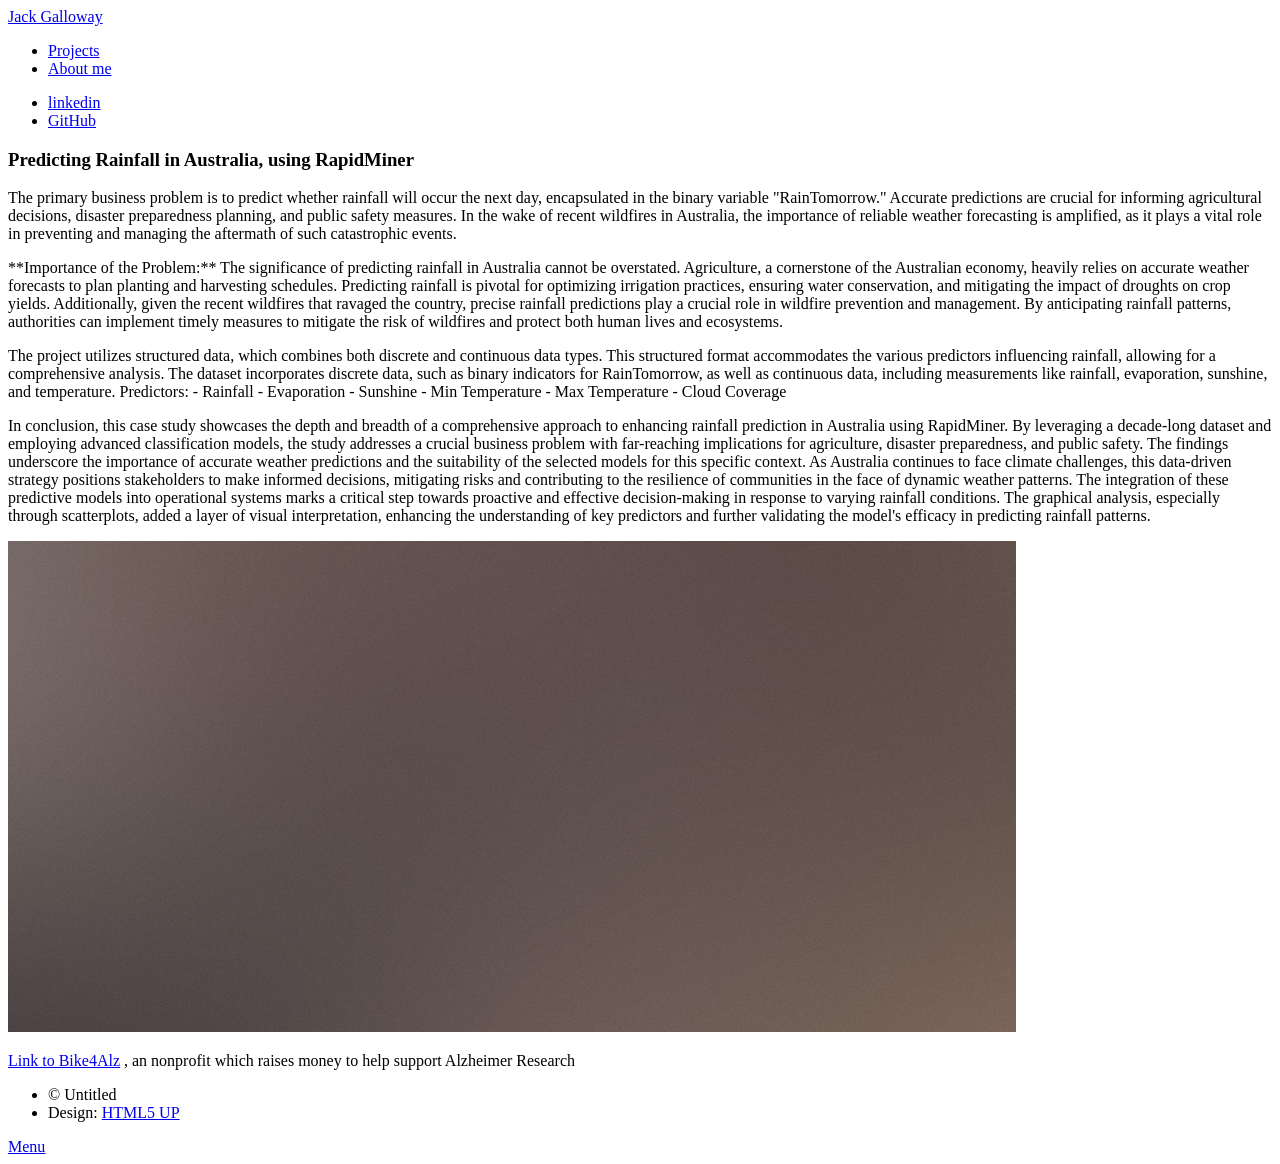
==== backup.html @ 77415e52 "Add files via upload" ====
<!DOCTYPE HTML>

<html>
	<head>
		<title>about me</title>
		<meta charset="utf-8" />
		<meta name="viewport" content="width=device-width, initial-scale=1, user-scalable=no" />
		<link rel="stylesheet" href="assets/css/main.css" />
		<noscript><link rel="stylesheet" href="assets/css/noscript.css" /></noscript>
	</head>
	<body class="is-preload">

		<!-- Wrapper -->
			<div id="wrapper">

				<!-- Header -->
					<header id="header">
						<a href="index.html" class="logo">Jack Galloway</a>
					</header>

				<!-- Nav -->
					<nav id="nav">
						<ul class="links">
							<li><a href="index.html">Projects</a></li>
							<li class="active"><a href="generic.html">About me</a></li>
						</ul>
						<ul class="icons">
							<li><a href="https://www.linkedin.com/in/jack-galloway-289bb2201/" class="icon brands alt fa-linkedin"><span class="label">linkedin</span></a></li>
							<li><a href="https://github.com/jackgalloway44" class="icon brands alt fa-github"><span class="label">GitHub</span></a></li>
						</ul>
					</nav>

				<!-- Main -->
					<div id="main">

						<!-- Post -->
							<section class="post">
								<header class="major">
									<h3>Predicting Rainfall in Australia, using RapidMiner<br />
									</h3>
									<p> The primary business problem is to predict whether rainfall will occur the next day, encapsulated in the binary variable "RainTomorrow." Accurate predictions are crucial for informing agricultural decisions, disaster preparedness planning, and public safety measures. In the wake of recent wildfires in Australia, the importance of reliable weather forecasting is amplified, as it plays a vital role in preventing and managing the aftermath of such catastrophic events.
										</p>
										<p>
										**Importance of the Problem:**
										The significance of predicting rainfall in Australia cannot be overstated. Agriculture, a cornerstone of the Australian economy, heavily relies on accurate weather forecasts to plan planting and harvesting schedules. Predicting rainfall is pivotal for optimizing irrigation practices, ensuring water conservation, and mitigating the impact of droughts on crop yields. Additionally, given the recent wildfires that ravaged the country, precise rainfall predictions play a crucial role in wildfire prevention and management. By anticipating rainfall patterns, authorities can implement timely measures to mitigate the risk of wildfires and protect both human lives and ecosystems.
										</p>
									<p> The project utilizes structured data, which combines both discrete and continuous data types. This structured format accommodates the various predictors influencing rainfall, allowing for a comprehensive analysis. The dataset incorporates discrete data, such as binary indicators for RainTomorrow, as well as continuous data, including measurements like rainfall, evaporation, sunshine, and temperature.

										Predictors:
										- Rainfall
										- Evaporation
										- Sunshine
										- Min Temperature
										- Max Temperature
										- Cloud Coverage
										</p>

									<p>In conclusion, this case study showcases the depth and breadth of a comprehensive approach to enhancing rainfall prediction in Australia using RapidMiner. By leveraging a decade-long dataset and employing advanced classification models, the study addresses a crucial business problem with far-reaching implications for agriculture, disaster preparedness, and public safety. 
										The findings underscore the importance of accurate weather predictions and the suitability of the selected models for this specific context. As Australia continues to face climate challenges, this data-driven strategy positions stakeholders to make informed decisions, mitigating risks and contributing to the resilience of communities in the face of dynamic weather patterns. The integration of these predictive models into operational systems marks a critical step towards proactive and effective decision-making in response to varying rainfall conditions. The graphical analysis, especially through scatterplots, added a layer of visual interpretation, enhancing the understanding of key predictors and further validating the model's efficacy in predicting rainfall patterns.</p>
								</header>
								<div class="image main"><img src="images/pic01.jpg" alt="" /></div>
								<p>   <a href="https://www.bike4alz.org/">Link to Bike4Alz</a>
							, an nonprofit which raises money to help support Alzheimer Research </p>
							</section>

					</div>

				<!-- Copyright -->
					<div id="copyright">
						<ul><li>&copy; Untitled</li><li>Design: <a href="https://html5up.net">HTML5 UP</a></li></ul>
					</div>

			</div>

		<!-- Scripts -->
			<script src="assets/js/jquery.min.js"></script>
			<script src="assets/js/jquery.scrollex.min.js"></script>
			<script src="assets/js/jquery.scrolly.min.js"></script>
			<script src="assets/js/browser.min.js"></script>
			<script src="assets/js/breakpoints.min.js"></script>
			<script src="assets/js/util.js"></script>
			<script src="assets/js/main.js"></script>

	</body>
</html>
---- assets/css/main.css ----
@import url(fontawesome-all.min.css);
@import url("https://fonts.googleapis.com/css?family=Merriweather:300,700,300italic,700italic|Source+Sans+Pro:900");

/*
	Massively by HTML5 UP
	html5up.net | @ajlkn
	Free for personal and commercial use under the CCA 3.0 license (html5up.net/license)
*/

html, body, div, span, applet, object,
iframe, h1, h2, h3, h4, h5, h6, p, blockquote,
pre, a, abbr, acronym, address, big, cite,
code, del, dfn, em, img, ins, kbd, q, s, samp,
small, strike, strong, sub, sup, tt, var, b,
u, i, center, dl, dt, dd, ol, ul, li, fieldset,
form, label, legend, table, caption, tbody,
tfoot, thead, tr, th, td, article, aside,
canvas, details, embed, figure, figcaption,
footer, header, hgroup, menu, nav, output, ruby,
section, summary, time, mark, audio, video {
	margin: 0;
	padding: 0;
	border: 0;
	font-size: 100%;
	font: inherit;
	vertical-align: baseline;}

article, aside, details, figcaption, figure,
footer, header, hgroup, menu, nav, section {
	display: block;}

body {
	line-height: 1;
}

ol, ul {
	list-style: none;
}

blockquote, q {
	quotes: none;
}

	blockquote:before, blockquote:after, q:before, q:after {
		content: '';
		content: none;
	}

table {
	border-collapse: collapse;
	border-spacing: 0;
}

body {
	-webkit-text-size-adjust: none;
}

mark {
	background-color: transparent;
	color: inherit;
}

input::-moz-focus-inner {
	border: 0;
	padding: 0;
}

input, select, textarea {
	-moz-appearance: none;
	-webkit-appearance: none;
	-ms-appearance: none;
	appearance: none;
}

/* Basic */

	@-ms-viewport {
		width: device-width;
	}

	body {
		-ms-overflow-style: scrollbar;
	}

	@media screen and (max-width: 480px) {

		html, body {
			min-width: 320px;
		}

	}

	html {
		box-sizing: border-box;
	}

	*, *:before, *:after {
		box-sizing: inherit;
	}

	body {
		background-color: #1e252d;
	}

		body.is-preload *, body.is-preload *:before, body.is-preload *:after {
			-moz-animation: none !important;
			-webkit-animation: none !important;
			-ms-animation: none !important;
			animation: none !important;
			-moz-transition: none !important;
			-webkit-transition: none !important;
			-ms-transition: none !important;
			transition: none !important;
		}

/* Type */

	html {
		font-size: 16pt;
	}

		@media screen and (max-width: 1680px) {

			html {
				font-size: 12pt;
			}

		}

		@media screen and (max-width: 1280px) {

			html {
				font-size: 11pt;
			}

		}

		@media screen and (max-width: 360px) {

			html {
				font-size: 10pt;
			}

		}

	body {
		color: #212931;
	}

	body, input, select, textarea {
		font-family: "Merriweather", Georgia, serif;
		font-weight: 300;
		font-size: 1rem;
		line-height: 2.375;
	}

	a {
		-moz-transition: color 0.2s ease-in-out, background-color 0.2s ease-in-out, border-color 0.2s ease-in-out, box-shadow 0.2s ease-in-out;
		-webkit-transition: color 0.2s ease-in-out, background-color 0.2s ease-in-out, border-color 0.2s ease-in-out, box-shadow 0.2s ease-in-out;
		-ms-transition: color 0.2s ease-in-out, background-color 0.2s ease-in-out, border-color 0.2s ease-in-out, box-shadow 0.2s ease-in-out;
		transition: color 0.2s ease-in-out, background-color 0.2s ease-in-out, border-color 0.2s ease-in-out, box-shadow 0.2s ease-in-out;
		border-bottom: dotted 1px;
		text-decoration: none;
	}

		a:hover {
			border-bottom-color: transparent;
		}

	strong, b {
		font-weight: 600;
	}

	em, i {
		font-style: italic;
	}

	p {
		text-align: justify;
		margin: 0 0 2rem 0;
	}

	h1, h2, h3, h4, h5, h6 {
		font-family: "Source Sans Pro", Helvetica, sans-serif;
		font-weight: 900;
		line-height: 1.5;
		letter-spacing: 0.075em;
		text-transform: uppercase;
		margin: 0 0 1rem 0;
	}

		h1 a, h2 a, h3 a, h4 a, h5 a, h6 a {
			border-bottom: 0;
			color: inherit;
			text-decoration: none;
		}

	h1 {
		font-size: 4rem;
		line-height: 1.1;
		margin: 0 0 2rem 0;
	}

	h2 {
		font-size: 1.75rem;
		line-height: 1.3;
		margin: 0 0 1.5rem 0;
	}

	h3 {
		font-size: 1.25rem;
		margin: 0 0 1.5rem 0;
	}

	h4 {
		font-size: 1rem;
	}

	h5 {
		font-size: 0.9rem;
	}

	h6 {
		font-size: 0.8rem;
	}

	sub {
		font-size: 0.8rem;
		position: relative;
		top: 0.5rem;
	}

	sup {
		font-size: 0.8rem;
		position: relative;
		top: -0.5rem;
	}

	blockquote {
		border-left: solid 4px;
		font-style: italic;
		margin: 0 0 2rem 0;
		padding: 0.5rem 0 0.5rem 2rem;
	}

	code {
		border: solid 2px;
		font-family: "Courier New", monospace;
		font-size: 0.9rem;
		margin: 0 0.25rem;
		padding: 0.25rem 0.65rem;
	}

	pre {
		-webkit-overflow-scrolling: touch;
		font-family: "Courier New", monospace;
		font-size: 0.9rem;
		margin: 0 0 2rem 0;
	}

		pre code {
			display: block;
			line-height: 1.75;
			padding: 1rem 1.5rem;
			overflow-x: auto;
		}

	hr {
		border: 0;
		border-bottom: solid 2px;
		margin: 3rem 0;
	}

		hr.major {
			margin: 5rem 0;
		}

	.align-left {
		text-align: left;
	}

	.align-center {
		text-align: center;
	}

	.align-right {
		text-align: right;
	}

	input, select, textarea {
		color: #212931;
	}

	a {
		color: #212931;
		border-bottom-color: rgba(33, 41, 49, 0.5);
	}

		a:hover {
			border-bottom-color: transparent;
			color: #18bfef !important;
		}

	strong, b {
		color: #212931;
	}

	h1, h2, h3, h4, h5, h6 {
		color: #212931;
	}

	blockquote {
		border-left-color: #eeeeee;
	}

	code {
		background: rgba(220, 220, 220, 0.25);
		border-color: #eeeeee;
	}

	hr {
		border-bottom-color: #eeeeee;
	}

/* Row */

	.row {
		display: flex;
		flex-wrap: wrap;
		box-sizing: border-box;
		align-items: stretch;
	}

		.row > * {
			box-sizing: border-box;
		}

		.row.gtr-uniform > * > :last-child {
			margin-bottom: 0;
		}

		.row.aln-left {
			justify-content: flex-start;
		}

		.row.aln-center {
			justify-content: center;
		}

		.row.aln-right {
			justify-content: flex-end;
		}

		.row.aln-top {
			align-items: flex-start;
		}

		.row.aln-middle {
			align-items: center;
		}

		.row.aln-bottom {
			align-items: flex-end;
		}

		.row > .imp {
			order: -1;
		}

		.row > .col-1 {
			width: 8.33333%;
		}

		.row > .off-1 {
			margin-left: 8.33333%;
		}

		.row > .col-2 {
			width: 16.66667%;
		}

		.row > .off-2 {
			margin-left: 16.66667%;
		}

		.row > .col-3 {
			width: 25%;
		}

		.row > .off-3 {
			margin-left: 25%;
		}

		.row > .col-4 {
			width: 33.33333%;
		}

		.row > .off-4 {
			margin-left: 33.33333%;
		}

		.row > .col-5 {
			width: 41.66667%;
		}

		.row > .off-5 {
			margin-left: 41.66667%;
		}

		.row > .col-6 {
			width: 50%;
		}

		.row > .off-6 {
			margin-left: 50%;
		}

		.row > .col-7 {
			width: 58.33333%;
		}

		.row > .off-7 {
			margin-left: 58.33333%;
		}

		.row > .col-8 {
			width: 66.66667%;
		}

		.row > .off-8 {
			margin-left: 66.66667%;
		}

		.row > .col-9 {
			width: 75%;
		}

		.row > .off-9 {
			margin-left: 75%;
		}

		.row > .col-10 {
			width: 83.33333%;
		}

		.row > .off-10 {
			margin-left: 83.33333%;
		}

		.row > .col-11 {
			width: 91.66667%;
		}

		.row > .off-11 {
			margin-left: 91.66667%;
		}

		.row > .col-12 {
			width: 100%;
		}

		.row > .off-12 {
			margin-left: 100%;
		}

		.row.gtr-0 {
			margin-top: 0;
			margin-left: 0rem;
		}

			.row.gtr-0 > * {
				padding: 0 0 0 0rem;
			}

			.row.gtr-0.gtr-uniform {
				margin-top: 0rem;
			}

				.row.gtr-0.gtr-uniform > * {
					padding-top: 0rem;
				}

		.row.gtr-25 {
			margin-top: 0;
			margin-left: -0.375rem;
		}

			.row.gtr-25 > * {
				padding: 0 0 0 0.375rem;
			}

			.row.gtr-25.gtr-uniform {
				margin-top: -0.375rem;
			}

				.row.gtr-25.gtr-uniform > * {
					padding-top: 0.375rem;
				}

		.row.gtr-50 {
			margin-top: 0;
			margin-left: -0.75rem;
		}

			.row.gtr-50 > * {
				padding: 0 0 0 0.75rem;
			}

			.row.gtr-50.gtr-uniform {
				margin-top: -0.75rem;
			}

				.row.gtr-50.gtr-uniform > * {
					padding-top: 0.75rem;
				}

		.row {
			margin-top: 0;
			margin-left: -1.5rem;
		}

			.row > * {
				padding: 0 0 0 1.5rem;
			}

			.row.gtr-uniform {
				margin-top: -1.5rem;
			}

				.row.gtr-uniform > * {
					padding-top: 1.5rem;
				}

		.row.gtr-150 {
			margin-top: 0;
			margin-left: -2.25rem;
		}

			.row.gtr-150 > * {
				padding: 0 0 0 2.25rem;
			}

			.row.gtr-150.gtr-uniform {
				margin-top: -2.25rem;
			}

				.row.gtr-150.gtr-uniform > * {
					padding-top: 2.25rem;
				}

		.row.gtr-200 {
			margin-top: 0;
			margin-left: -3rem;
		}

			.row.gtr-200 > * {
				padding: 0 0 0 3rem;
			}

			.row.gtr-200.gtr-uniform {
				margin-top: -3rem;
			}

				.row.gtr-200.gtr-uniform > * {
					padding-top: 3rem;
				}

		@media screen and (max-width: 1680px) {

			.row {
				display: flex;
				flex-wrap: wrap;
				box-sizing: border-box;
				align-items: stretch;
			}

				.row > * {
					box-sizing: border-box;
				}

				.row.gtr-uniform > * > :last-child {
					margin-bottom: 0;
				}

				.row.aln-left {
					justify-content: flex-start;
				}

				.row.aln-center {
					justify-content: center;
				}

				.row.aln-right {
					justify-content: flex-end;
				}

				.row.aln-top {
					align-items: flex-start;
				}

				.row.aln-middle {
					align-items: center;
				}

				.row.aln-bottom {
					align-items: flex-end;
				}

				.row > .imp-xlarge {
					order: -1;
				}

				.row > .col-1-xlarge {
					width: 8.33333%;
				}

				.row > .off-1-xlarge {
					margin-left: 8.33333%;
				}

				.row > .col-2-xlarge {
					width: 16.66667%;
				}

				.row > .off-2-xlarge {
					margin-left: 16.66667%;
				}

				.row > .col-3-xlarge {
					width: 25%;
				}

				.row > .off-3-xlarge {
					margin-left: 25%;
				}

				.row > .col-4-xlarge {
					width: 33.33333%;
				}

				.row > .off-4-xlarge {
					margin-left: 33.33333%;
				}

				.row > .col-5-xlarge {
					width: 41.66667%;
				}

				.row > .off-5-xlarge {
					margin-left: 41.66667%;
				}

				.row > .col-6-xlarge {
					width: 50%;
				}

				.row > .off-6-xlarge {
					margin-left: 50%;
				}

				.row > .col-7-xlarge {
					width: 58.33333%;
				}

				.row > .off-7-xlarge {
					margin-left: 58.33333%;
				}

				.row > .col-8-xlarge {
					width: 66.66667%;
				}

				.row > .off-8-xlarge {
					margin-left: 66.66667%;
				}

				.row > .col-9-xlarge {
					width: 75%;
				}

				.row > .off-9-xlarge {
					margin-left: 75%;
				}

				.row > .col-10-xlarge {
					width: 83.33333%;
				}

				.row > .off-10-xlarge {
					margin-left: 83.33333%;
				}

				.row > .col-11-xlarge {
					width: 91.66667%;
				}

				.row > .off-11-xlarge {
					margin-left: 91.66667%;
				}

				.row > .col-12-xlarge {
					width: 100%;
				}

				.row > .off-12-xlarge {
					margin-left: 100%;
				}

				.row.gtr-0 {
					margin-top: 0;
					margin-left: 0rem;
				}

					.row.gtr-0 > * {
						padding: 0 0 0 0rem;
					}

					.row.gtr-0.gtr-uniform {
						margin-top: 0rem;
					}

						.row.gtr-0.gtr-uniform > * {
							padding-top: 0rem;
						}

				.row.gtr-25 {
					margin-top: 0;
					margin-left: -0.375rem;
				}

					.row.gtr-25 > * {
						padding: 0 0 0 0.375rem;
					}

					.row.gtr-25.gtr-uniform {
						margin-top: -0.375rem;
					}

						.row.gtr-25.gtr-uniform > * {
							padding-top: 0.375rem;
						}

				.row.gtr-50 {
					margin-top: 0;
					margin-left: -0.75rem;
				}

					.row.gtr-50 > * {
						padding: 0 0 0 0.75rem;
					}

					.row.gtr-50.gtr-uniform {
						margin-top: -0.75rem;
					}

						.row.gtr-50.gtr-uniform > * {
							padding-top: 0.75rem;
						}

				.row {
					margin-top: 0;
					margin-left: -1.5rem;
				}

					.row > * {
						padding: 0 0 0 1.5rem;
					}

					.row.gtr-uniform {
						margin-top: -1.5rem;
					}

						.row.gtr-uniform > * {
							padding-top: 1.5rem;
						}

				.row.gtr-150 {
					margin-top: 0;
					margin-left: -2.25rem;
				}

					.row.gtr-150 > * {
						padding: 0 0 0 2.25rem;
					}

					.row.gtr-150.gtr-uniform {
						margin-top: -2.25rem;
					}

						.row.gtr-150.gtr-uniform > * {
							padding-top: 2.25rem;
						}

				.row.gtr-200 {
					margin-top: 0;
					margin-left: -3rem;
				}

					.row.gtr-200 > * {
						padding: 0 0 0 3rem;
					}

					.row.gtr-200.gtr-uniform {
						margin-top: -3rem;
					}

						.row.gtr-200.gtr-uniform > * {
							padding-top: 3rem;
						}

		}

		@media screen and (max-width: 1280px) {

			.row {
				display: flex;
				flex-wrap: wrap;
				box-sizing: border-box;
				align-items: stretch;
			}

				.row > * {
					box-sizing: border-box;
				}

				.row.gtr-uniform > * > :last-child {
					margin-bottom: 0;
				}

				.row.aln-left {
					justify-content: flex-start;
				}

				.row.aln-center {
					justify-content: center;
				}

				.row.aln-right {
					justify-content: flex-end;
				}

				.row.aln-top {
					align-items: flex-start;
				}

				.row.aln-middle {
					align-items: center;
				}

				.row.aln-bottom {
					align-items: flex-end;
				}

				.row > .imp-large {
					order: -1;
				}

				.row > .col-1-large {
					width: 8.33333%;
				}

				.row > .off-1-large {
					margin-left: 8.33333%;
				}

				.row > .col-2-large {
					width: 16.66667%;
				}

				.row > .off-2-large {
					margin-left: 16.66667%;
				}

				.row > .col-3-large {
					width: 25%;
				}

				.row > .off-3-large {
					margin-left: 25%;
				}

				.row > .col-4-large {
					width: 33.33333%;
				}

				.row > .off-4-large {
					margin-left: 33.33333%;
				}

				.row > .col-5-large {
					width: 41.66667%;
				}

				.row > .off-5-large {
					margin-left: 41.66667%;
				}

				.row > .col-6-large {
					width: 50%;
				}

				.row > .off-6-large {
					margin-left: 50%;
				}

				.row > .col-7-large {
					width: 58.33333%;
				}

				.row > .off-7-large {
					margin-left: 58.33333%;
				}

				.row > .col-8-large {
					width: 66.66667%;
				}

				.row > .off-8-large {
					margin-left: 66.66667%;
				}

				.row > .col-9-large {
					width: 75%;
				}

				.row > .off-9-large {
					margin-left: 75%;
				}

				.row > .col-10-large {
					width: 83.33333%;
				}

				.row > .off-10-large {
					margin-left: 83.33333%;
				}

				.row > .col-11-large {
					width: 91.66667%;
				}

				.row > .off-11-large {
					margin-left: 91.66667%;
				}

				.row > .col-12-large {
					width: 100%;
				}

				.row > .off-12-large {
					margin-left: 100%;
				}

				.row.gtr-0 {
					margin-top: 0;
					margin-left: 0rem;
				}

					.row.gtr-0 > * {
						padding: 0 0 0 0rem;
					}

					.row.gtr-0.gtr-uniform {
						margin-top: 0rem;
					}

						.row.gtr-0.gtr-uniform > * {
							padding-top: 0rem;
						}

				.row.gtr-25 {
					margin-top: 0;
					margin-left: -0.375rem;
				}

					.row.gtr-25 > * {
						padding: 0 0 0 0.375rem;
					}

					.row.gtr-25.gtr-uniform {
						margin-top: -0.375rem;
					}

						.row.gtr-25.gtr-uniform > * {
							padding-top: 0.375rem;
						}

				.row.gtr-50 {
					margin-top: 0;
					margin-left: -0.75rem;
				}

					.row.gtr-50 > * {
						padding: 0 0 0 0.75rem;
					}

					.row.gtr-50.gtr-uniform {
						margin-top: -0.75rem;
					}

						.row.gtr-50.gtr-uniform > * {
							padding-top: 0.75rem;
						}

				.row {
					margin-top: 0;
					margin-left: -1.5rem;
				}

					.row > * {
						padding: 0 0 0 1.5rem;
					}

					.row.gtr-uniform {
						margin-top: -1.5rem;
					}

						.row.gtr-uniform > * {
							padding-top: 1.5rem;
						}

				.row.gtr-150 {
					margin-top: 0;
					margin-left: -2.25rem;
				}

					.row.gtr-150 > * {
						padding: 0 0 0 2.25rem;
					}

					.row.gtr-150.gtr-uniform {
						margin-top: -2.25rem;
					}

						.row.gtr-150.gtr-uniform > * {
							padding-top: 2.25rem;
						}

				.row.gtr-200 {
					margin-top: 0;
					margin-left: -3rem;
				}

					.row.gtr-200 > * {
						padding: 0 0 0 3rem;
					}

					.row.gtr-200.gtr-uniform {
						margin-top: -3rem;
					}

						.row.gtr-200.gtr-uniform > * {
							padding-top: 3rem;
						}

		}

		@media screen and (max-width: 980px) {

			.row {
				display: flex;
				flex-wrap: wrap;
				box-sizing: border-box;
				align-items: stretch;
			}

				.row > * {
					box-sizing: border-box;
				}

				.row.gtr-uniform > * > :last-child {
					margin-bottom: 0;
				}

				.row.aln-left {
					justify-content: flex-start;
				}

				.row.aln-center {
					justify-content: center;
				}

				.row.aln-right {
					justify-content: flex-end;
				}

				.row.aln-top {
					align-items: flex-start;
				}

				.row.aln-middle {
					align-items: center;
				}

				.row.aln-bottom {
					align-items: flex-end;
				}

				.row > .imp-medium {
					order: -1;
				}

				.row > .col-1-medium {
					width: 8.33333%;
				}

				.row > .off-1-medium {
					margin-left: 8.33333%;
				}

				.row > .col-2-medium {
					width: 16.66667%;
				}

				.row > .off-2-medium {
					margin-left: 16.66667%;
				}

				.row > .col-3-medium {
					width: 25%;
				}

				.row > .off-3-medium {
					margin-left: 25%;
				}

				.row > .col-4-medium {
					width: 33.33333%;
				}

				.row > .off-4-medium {
					margin-left: 33.33333%;
				}

				.row > .col-5-medium {
					width: 41.66667%;
				}

				.row > .off-5-medium {
					margin-left: 41.66667%;
				}

				.row > .col-6-medium {
					width: 50%;
				}

				.row > .off-6-medium {
					margin-left: 50%;
				}

				.row > .col-7-medium {
					width: 58.33333%;
				}

				.row > .off-7-medium {
					margin-left: 58.33333%;
				}

				.row > .col-8-medium {
					width: 66.66667%;
				}

				.row > .off-8-medium {
					margin-left: 66.66667%;
				}

				.row > .col-9-medium {
					width: 75%;
				}

				.row > .off-9-medium {
					margin-left: 75%;
				}

				.row > .col-10-medium {
					width: 83.33333%;
				}

				.row > .off-10-medium {
					margin-left: 83.33333%;
				}

				.row > .col-11-medium {
					width: 91.66667%;
				}

				.row > .off-11-medium {
					margin-left: 91.66667%;
				}

				.row > .col-12-medium {
					width: 100%;
				}

				.row > .off-12-medium {
					margin-left: 100%;
				}

				.row.gtr-0 {
					margin-top: 0;
					margin-left: 0rem;
				}

					.row.gtr-0 > * {
						padding: 0 0 0 0rem;
					}

					.row.gtr-0.gtr-uniform {
						margin-top: 0rem;
					}

						.row.gtr-0.gtr-uniform > * {
							padding-top: 0rem;
						}

				.row.gtr-25 {
					margin-top: 0;
					margin-left: -0.375rem;
				}

					.row.gtr-25 > * {
						padding: 0 0 0 0.375rem;
					}

					.row.gtr-25.gtr-uniform {
						margin-top: -0.375rem;
					}

						.row.gtr-25.gtr-uniform > * {
							padding-top: 0.375rem;
						}

				.row.gtr-50 {
					margin-top: 0;
					margin-left: -0.75rem;
				}

					.row.gtr-50 > * {
						padding: 0 0 0 0.75rem;
					}

					.row.gtr-50.gtr-uniform {
						margin-top: -0.75rem;
					}

						.row.gtr-50.gtr-uniform > * {
							padding-top: 0.75rem;
						}

				.row {
					margin-top: 0;
					margin-left: -1.5rem;
				}

					.row > * {
						padding: 0 0 0 1.5rem;
					}

					.row.gtr-uniform {
						margin-top: -1.5rem;
					}

						.row.gtr-uniform > * {
							padding-top: 1.5rem;
						}

				.row.gtr-150 {
					margin-top: 0;
					margin-left: -2.25rem;
				}

					.row.gtr-150 > * {
						padding: 0 0 0 2.25rem;
					}

					.row.gtr-150.gtr-uniform {
						margin-top: -2.25rem;
					}

						.row.gtr-150.gtr-uniform > * {
							padding-top: 2.25rem;
						}

				.row.gtr-200 {
					margin-top: 0;
					margin-left: -3rem;
				}

					.row.gtr-200 > * {
						padding: 0 0 0 3rem;
					}

					.row.gtr-200.gtr-uniform {
						margin-top: -3rem;
					}

						.row.gtr-200.gtr-uniform > * {
							padding-top: 3rem;
						}

		}

		@media screen and (max-width: 736px) {

			.row {
				display: flex;
				flex-wrap: wrap;
				box-sizing: border-box;
				align-items: stretch;
			}

				.row > * {
					box-sizing: border-box;
				}

				.row.gtr-uniform > * > :last-child {
					margin-bottom: 0;
				}

				.row.aln-left {
					justify-content: flex-start;
				}

				.row.aln-center {
					justify-content: center;
				}

				.row.aln-right {
					justify-content: flex-end;
				}

				.row.aln-top {
					align-items: flex-start;
				}

				.row.aln-middle {
					align-items: center;
				}

				.row.aln-bottom {
					align-items: flex-end;
				}

				.row > .imp-small {
					order: -1;
				}

				.row > .col-1-small {
					width: 8.33333%;
				}

				.row > .off-1-small {
					margin-left: 8.33333%;
				}

				.row > .col-2-small {
					width: 16.66667%;
				}

				.row > .off-2-small {
					margin-left: 16.66667%;
				}

				.row > .col-3-small {
					width: 25%;
				}

				.row > .off-3-small {
					margin-left: 25%;
				}

				.row > .col-4-small {
					width: 33.33333%;
				}

				.row > .off-4-small {
					margin-left: 33.33333%;
				}

				.row > .col-5-small {
					width: 41.66667%;
				}

				.row > .off-5-small {
					margin-left: 41.66667%;
				}

				.row > .col-6-small {
					width: 50%;
				}

				.row > .off-6-small {
					margin-left: 50%;
				}

				.row > .col-7-small {
					width: 58.33333%;
				}

				.row > .off-7-small {
					margin-left: 58.33333%;
				}

				.row > .col-8-small {
					width: 66.66667%;
				}

				.row > .off-8-small {
					margin-left: 66.66667%;
				}

				.row > .col-9-small {
					width: 75%;
				}

				.row > .off-9-small {
					margin-left: 75%;
				}

				.row > .col-10-small {
					width: 83.33333%;
				}

				.row > .off-10-small {
					margin-left: 83.33333%;
				}

				.row > .col-11-small {
					width: 91.66667%;
				}

				.row > .off-11-small {
					margin-left: 91.66667%;
				}

				.row > .col-12-small {
					width: 100%;
				}

				.row > .off-12-small {
					margin-left: 100%;
				}

				.row.gtr-0 {
					margin-top: 0;
					margin-left: 0rem;
				}

					.row.gtr-0 > * {
						padding: 0 0 0 0rem;
					}

					.row.gtr-0.gtr-uniform {
						margin-top: 0rem;
					}

						.row.gtr-0.gtr-uniform > * {
							padding-top: 0rem;
						}

				.row.gtr-25 {
					margin-top: 0;
					margin-left: -0.375rem;
				}

					.row.gtr-25 > * {
						padding: 0 0 0 0.375rem;
					}

					.row.gtr-25.gtr-uniform {
						margin-top: -0.375rem;
					}

						.row.gtr-25.gtr-uniform > * {
							padding-top: 0.375rem;
						}

				.row.gtr-50 {
					margin-top: 0;
					margin-left: -0.75rem;
				}

					.row.gtr-50 > * {
						padding: 0 0 0 0.75rem;
					}

					.row.gtr-50.gtr-uniform {
						margin-top: -0.75rem;
					}

						.row.gtr-50.gtr-uniform > * {
							padding-top: 0.75rem;
						}

				.row {
					margin-top: 0;
					margin-left: -1.5rem;
				}

					.row > * {
						padding: 0 0 0 1.5rem;
					}

					.row.gtr-uniform {
						margin-top: -1.5rem;
					}

						.row.gtr-uniform > * {
							padding-top: 1.5rem;
						}

				.row.gtr-150 {
					margin-top: 0;
					margin-left: -2.25rem;
				}

					.row.gtr-150 > * {
						padding: 0 0 0 2.25rem;
					}

					.row.gtr-150.gtr-uniform {
						margin-top: -2.25rem;
					}

						.row.gtr-150.gtr-uniform > * {
							padding-top: 2.25rem;
						}

				.row.gtr-200 {
					margin-top: 0;
					margin-left: -3rem;
				}

					.row.gtr-200 > * {
						padding: 0 0 0 3rem;
					}

					.row.gtr-200.gtr-uniform {
						margin-top: -3rem;
					}

						.row.gtr-200.gtr-uniform > * {
							padding-top: 3rem;
						}

		}

		@media screen and (max-width: 480px) {

			.row {
				display: flex;
				flex-wrap: wrap;
				box-sizing: border-box;
				align-items: stretch;
			}

				.row > * {
					box-sizing: border-box;
				}

				.row.gtr-uniform > * > :last-child {
					margin-bottom: 0;
				}

				.row.aln-left {
					justify-content: flex-start;
				}

				.row.aln-center {
					justify-content: center;
				}

				.row.aln-right {
					justify-content: flex-end;
				}

				.row.aln-top {
					align-items: flex-start;
				}

				.row.aln-middle {
					align-items: center;
				}

				.row.aln-bottom {
					align-items: flex-end;
				}

				.row > .imp-xsmall {
					order: -1;
				}

				.row > .col-1-xsmall {
					width: 8.33333%;
				}

				.row > .off-1-xsmall {
					margin-left: 8.33333%;
				}

				.row > .col-2-xsmall {
					width: 16.66667%;
				}

				.row > .off-2-xsmall {
					margin-left: 16.66667%;
				}

				.row > .col-3-xsmall {
					width: 25%;
				}

				.row > .off-3-xsmall {
					margin-left: 25%;
				}

				.row > .col-4-xsmall {
					width: 33.33333%;
				}

				.row > .off-4-xsmall {
					margin-left: 33.33333%;
				}

				.row > .col-5-xsmall {
					width: 41.66667%;
				}

				.row > .off-5-xsmall {
					margin-left: 41.66667%;
				}

				.row > .col-6-xsmall {
					width: 50%;
				}

				.row > .off-6-xsmall {
					margin-left: 50%;
				}

				.row > .col-7-xsmall {
					width: 58.33333%;
				}

				.row > .off-7-xsmall {
					margin-left: 58.33333%;
				}

				.row > .col-8-xsmall {
					width: 66.66667%;
				}

				.row > .off-8-xsmall {
					margin-left: 66.66667%;
				}

				.row > .col-9-xsmall {
					width: 75%;
				}

				.row > .off-9-xsmall {
					margin-left: 75%;
				}

				.row > .col-10-xsmall {
					width: 83.33333%;
				}

				.row > .off-10-xsmall {
					margin-left: 83.33333%;
				}

				.row > .col-11-xsmall {
					width: 91.66667%;
				}

				.row > .off-11-xsmall {
					margin-left: 91.66667%;
				}

				.row > .col-12-xsmall {
					width: 100%;
				}

				.row > .off-12-xsmall {
					margin-left: 100%;
				}

				.row.gtr-0 {
					margin-top: 0;
					margin-left: 0rem;
				}

					.row.gtr-0 > * {
						padding: 0 0 0 0rem;
					}

					.row.gtr-0.gtr-uniform {
						margin-top: 0rem;
					}

						.row.gtr-0.gtr-uniform > * {
							padding-top: 0rem;
						}

				.row.gtr-25 {
					margin-top: 0;
					margin-left: -0.375rem;
				}

					.row.gtr-25 > * {
						padding: 0 0 0 0.375rem;
					}

					.row.gtr-25.gtr-uniform {
						margin-top: -0.375rem;
					}

						.row.gtr-25.gtr-uniform > * {
							padding-top: 0.375rem;
						}

				.row.gtr-50 {
					margin-top: 0;
					margin-left: -0.75rem;
				}

					.row.gtr-50 > * {
						padding: 0 0 0 0.75rem;
					}

					.row.gtr-50.gtr-uniform {
						margin-top: -0.75rem;
					}

						.row.gtr-50.gtr-uniform > * {
							padding-top: 0.75rem;
						}

				.row {
					margin-top: 0;
					margin-left: -1.5rem;
				}

					.row > * {
						padding: 0 0 0 1.5rem;
					}

					.row.gtr-uniform {
						margin-top: -1.5rem;
					}

						.row.gtr-uniform > * {
							padding-top: 1.5rem;
						}

				.row.gtr-150 {
					margin-top: 0;
					margin-left: -2.25rem;
				}

					.row.gtr-150 > * {
						padding: 0 0 0 2.25rem;
					}

					.row.gtr-150.gtr-uniform {
						margin-top: -2.25rem;
					}

						.row.gtr-150.gtr-uniform > * {
							padding-top: 2.25rem;
						}

				.row.gtr-200 {
					margin-top: 0;
					margin-left: -3rem;
				}

					.row.gtr-200 > * {
						padding: 0 0 0 3rem;
					}

					.row.gtr-200.gtr-uniform {
						margin-top: -3rem;
					}

						.row.gtr-200.gtr-uniform > * {
							padding-top: 3rem;
						}

		}

		@media screen and (max-width: 360px) {

			.row {
				display: flex;
				flex-wrap: wrap;
				box-sizing: border-box;
				align-items: stretch;
			}

				.row > * {
					box-sizing: border-box;
				}

				.row.gtr-uniform > * > :last-child {
					margin-bottom: 0;
				}

				.row.aln-left {
					justify-content: flex-start;
				}

				.row.aln-center {
					justify-content: center;
				}

				.row.aln-right {
					justify-content: flex-end;
				}

				.row.aln-top {
					align-items: flex-start;
				}

				.row.aln-middle {
					align-items: center;
				}

				.row.aln-bottom {
					align-items: flex-end;
				}

				.row > .imp-xxsmall {
					order: -1;
				}

				.row > .col-1-xxsmall {
					width: 8.33333%;
				}

				.row > .off-1-xxsmall {
					margin-left: 8.33333%;
				}

				.row > .col-2-xxsmall {
					width: 16.66667%;
				}

				.row > .off-2-xxsmall {
					margin-left: 16.66667%;
				}

				.row > .col-3-xxsmall {
					width: 25%;
				}

				.row > .off-3-xxsmall {
					margin-left: 25%;
				}

				.row > .col-4-xxsmall {
					width: 33.33333%;
				}

				.row > .off-4-xxsmall {
					margin-left: 33.33333%;
				}

				.row > .col-5-xxsmall {
					width: 41.66667%;
				}

				.row > .off-5-xxsmall {
					margin-left: 41.66667%;
				}

				.row > .col-6-xxsmall {
					width: 50%;
				}

				.row > .off-6-xxsmall {
					margin-left: 50%;
				}

				.row > .col-7-xxsmall {
					width: 58.33333%;
				}

				.row > .off-7-xxsmall {
					margin-left: 58.33333%;
				}

				.row > .col-8-xxsmall {
					width: 66.66667%;
				}

				.row > .off-8-xxsmall {
					margin-left: 66.66667%;
				}

				.row > .col-9-xxsmall {
					width: 75%;
				}

				.row > .off-9-xxsmall {
					margin-left: 75%;
				}

				.row > .col-10-xxsmall {
					width: 83.33333%;
				}

				.row > .off-10-xxsmall {
					margin-left: 83.33333%;
				}

				.row > .col-11-xxsmall {
					width: 91.66667%;
				}

				.row > .off-11-xxsmall {
					margin-left: 91.66667%;
				}

				.row > .col-12-xxsmall {
					width: 100%;
				}

				.row > .off-12-xxsmall {
					margin-left: 100%;
				}

				.row.gtr-0 {
					margin-top: 0;
					margin-left: 0rem;
				}

					.row.gtr-0 > * {
						padding: 0 0 0 0rem;
					}

					.row.gtr-0.gtr-uniform {
						margin-top: 0rem;
					}

						.row.gtr-0.gtr-uniform > * {
							padding-top: 0rem;
						}

				.row.gtr-25 {
					margin-top: 0;
					margin-left: -0.375rem;
				}

					.row.gtr-25 > * {
						padding: 0 0 0 0.375rem;
					}

					.row.gtr-25.gtr-uniform {
						margin-top: -0.375rem;
					}

						.row.gtr-25.gtr-uniform > * {
							padding-top: 0.375rem;
						}

				.row.gtr-50 {
					margin-top: 0;
					margin-left: -0.75rem;
				}

					.row.gtr-50 > * {
						padding: 0 0 0 0.75rem;
					}

					.row.gtr-50.gtr-uniform {
						margin-top: -0.75rem;
					}

						.row.gtr-50.gtr-uniform > * {
							padding-top: 0.75rem;
						}

				.row {
					margin-top: 0;
					margin-left: -1.5rem;
				}

					.row > * {
						padding: 0 0 0 1.5rem;
					}

					.row.gtr-uniform {
						margin-top: -1.5rem;
					}

						.row.gtr-uniform > * {
							padding-top: 1.5rem;
						}

				.row.gtr-150 {
					margin-top: 0;
					margin-left: -2.25rem;
				}

					.row.gtr-150 > * {
						padding: 0 0 0 2.25rem;
					}

					.row.gtr-150.gtr-uniform {
						margin-top: -2.25rem;
					}

						.row.gtr-150.gtr-uniform > * {
							padding-top: 2.25rem;
						}

				.row.gtr-200 {
					margin-top: 0;
					margin-left: -3rem;
				}

					.row.gtr-200 > * {
						padding: 0 0 0 3rem;
					}

					.row.gtr-200.gtr-uniform {
						margin-top: -3rem;
					}

						.row.gtr-200.gtr-uniform > * {
							padding-top: 3rem;
						}

		}

/* Box */

	.box {
		border: solid 2px;
		margin-bottom: 2rem;
		padding: 1.5rem;
	}

		.box > :last-child,
		.box > :last-child > :last-child,
		.box > :last-child > :last-child > :last-child {
			margin-bottom: 0;
		}

		.box.alt {
			border: 0;
			border-radius: 0;
			padding: 0;
		}

	.box {
		border-color: #eeeeee;
	}

/* Button */

	input[type="submit"],
	input[type="reset"],
	input[type="button"],
	button,
	.button {
		-moz-appearance: none;
		-webkit-appearance: none;
		-ms-appearance: none;
		appearance: none;
		-moz-transition: background-color 0.2s ease-in-out, box-shadow 0.2s ease-in-out, color 0.2s ease-in-out;
		-webkit-transition: background-color 0.2s ease-in-out, box-shadow 0.2s ease-in-out, color 0.2s ease-in-out;
		-ms-transition: background-color 0.2s ease-in-out, box-shadow 0.2s ease-in-out, color 0.2s ease-in-out;
		transition: background-color 0.2s ease-in-out, box-shadow 0.2s ease-in-out, color 0.2s ease-in-out;
		border: 0;
		border-radius: 0;
		cursor: pointer;
		display: inline-block;
		font-family: "Source Sans Pro", Helvetica, sans-serif;
		font-size: 0.8rem;
		font-weight: 900;
		letter-spacing: 0.075em;
		height: 3rem;
		line-height: 3rem;
		padding: 0 2rem;
		text-align: center;
		text-decoration: none;
		text-transform: uppercase;
		white-space: nowrap;
	}

		input[type="submit"].icon:before,
		input[type="reset"].icon:before,
		input[type="button"].icon:before,
		button.icon:before,
		.button.icon:before {
			margin-right: 0.5rem;
		}

		input[type="submit"].icon.solo,
		input[type="reset"].icon.solo,
		input[type="button"].icon.solo,
		button.icon.solo,
		.button.icon.solo {
			position: relative;
			width: 4rem;
			height: 4rem;
			line-height: 4rem;
			border-radius: 4rem;
			text-indent: 4rem;
			overflow: hidden;
			padding: 0;
			white-space: nowrap;
		}

			input[type="submit"].icon.solo:before,
			input[type="reset"].icon.solo:before,
			input[type="button"].icon.solo:before,
			button.icon.solo:before,
			.button.icon.solo:before {
				position: absolute;
				display: block;
				top: 0;
				left: 0;
				width: inherit;
				height: inherit;
				line-height: inherit;
				font-size: 1.25rem;
				margin-right: 0;
				text-align: center;
				text-indent: 0;
			}

		input[type="submit"].fit,
		input[type="reset"].fit,
		input[type="button"].fit,
		button.fit,
		.button.fit {
			width: 100%;
		}

		input[type="submit"].small,
		input[type="reset"].small,
		input[type="button"].small,
		button.small,
		.button.small {
			font-size: 0.7rem;
			height: 2.5rem;
			line-height: 2.5rem;
			padding: 0 1.5rem;
		}

		input[type="submit"].large,
		input[type="reset"].large,
		input[type="button"].large,
		button.large,
		.button.large {
			font-size: 0.9rem;
			height: 3.5rem;
			line-height: 3.5rem;
			padding: 0 2.75rem;
		}

		@media screen and (max-width: 980px) {

			input[type="submit"],
			input[type="reset"],
			input[type="button"],
			button,
			.button {
				font-size: 0.9rem;
				height: 3.25rem;
				line-height: 3.25rem;
			}

				input[type="submit"].large,
				input[type="reset"].large,
				input[type="button"].large,
				button.large,
				.button.large {
					font-size: 1rem;
					height: 3.75rem;
					line-height: 3.75rem;
				}

		}

		input[type="submit"].disabled, input[type="submit"]:disabled,
		input[type="reset"].disabled,
		input[type="reset"]:disabled,
		input[type="button"].disabled,
		input[type="button"]:disabled,
		button.disabled,
		button:disabled,
		.button.disabled,
		.button:disabled {
			pointer-events: none;
			opacity: 0.25;
		}

	input[type="submit"],
	input[type="reset"],
	input[type="button"],
	button,
	.button {
		background-color: transparent;
		box-shadow: inset 0 0 0 2px #212931;
		color: #212931 !important;
	}

		input[type="submit"]:hover,
		input[type="reset"]:hover,
		input[type="button"]:hover,
		button:hover,
		.button:hover {
			box-shadow: inset 0 0 0 2px #18bfef;
			color: #18bfef !important;
		}

		input[type="submit"].primary,
		input[type="reset"].primary,
		input[type="button"].primary,
		button.primary,
		.button.primary {
			background-color: #212931;
			box-shadow: none;
			color: #ffffff !important;
		}

			input[type="submit"].primary:hover,
			input[type="reset"].primary:hover,
			input[type="button"].primary:hover,
			button.primary:hover,
			.button.primary:hover {
				background-color: #18bfef;
			}

/* Form */

	form {
		margin: 0 0 2rem 0;
	}

		form > :last-child {
			margin-bottom: 0;
		}

		form > .fields {
			display: -moz-flex;
			display: -webkit-flex;
			display: -ms-flex;
			display: flex;
			-moz-flex-wrap: wrap;
			-webkit-flex-wrap: wrap;
			-ms-flex-wrap: wrap;
			flex-wrap: wrap;
			width: calc(100% + 3rem);
			margin: -1.5rem 0 2rem -1.5rem;
		}

			form > .fields > .field {
				-moz-flex-grow: 0;
				-webkit-flex-grow: 0;
				-ms-flex-grow: 0;
				flex-grow: 0;
				-moz-flex-shrink: 0;
				-webkit-flex-shrink: 0;
				-ms-flex-shrink: 0;
				flex-shrink: 0;
				padding: 1.5rem 0 0 1.5rem;
				width: calc(100% - 1.5rem);
			}

				form > .fields > .field.half {
					width: calc(50% - 0.75rem);
				}

				form > .fields > .field.third {
					width: calc(100%/3 - 0.5rem);
				}

				form > .fields > .field.quarter {
					width: calc(25% - 0.375rem);
				}

		@media screen and (max-width: 480px) {

			form > .fields {
				width: calc(100% + 3rem);
				margin: -1.5rem 0 2rem -1.5rem;
			}

				form > .fields > .field {
					padding: 1.5rem 0 0 1.5rem;
					width: calc(100% - 1.5rem);
				}

					form > .fields > .field.half {
						width: calc(100% - 1.5rem);
					}

					form > .fields > .field.third {
						width: calc(100% - 1.5rem);
					}

					form > .fields > .field.quarter {
						width: calc(100% - 1.5rem);
					}

		}

	label {
		display: block;
		font-family: "Source Sans Pro", Helvetica, sans-serif;
		font-weight: 900;
		line-height: 1.5;
		letter-spacing: 0.075em;
		font-size: 0.8rem;
		text-transform: uppercase;
		margin: 0 0 0.75rem 0;
	}

		@media screen and (max-width: 980px) {

			label {
				font-size: 0.9rem;
			}

		}

	input[type="text"],
	input[type="password"],
	input[type="email"],
	select,
	textarea {
		-moz-appearance: none;
		-webkit-appearance: none;
		-ms-appearance: none;
		appearance: none;
		background: transparent;
		border-radius: 0;
		border: solid 2px;
		color: inherit;
		display: block;
		outline: 0;
		padding: 0 1rem;
		text-decoration: none;
		width: 100%;
	}

		input[type="text"]:invalid,
		input[type="password"]:invalid,
		input[type="email"]:invalid,
		select:invalid,
		textarea:invalid {
			box-shadow: none;
		}

	select {
		background-size: 1.25rem;
		background-repeat: no-repeat;
		background-position: calc(100% - 1rem) center;
		height: 3rem;
		padding-right: 3rem;
		text-overflow: ellipsis;
	}

		select:focus::-ms-value {
			background-color: transparent;
		}

		select::-ms-expand {
			display: none;
		}

	input[type="text"],
	input[type="password"],
	input[type="email"],
	select {
		height: 3rem;
	}

	textarea {
		padding: 0.75rem 1rem;
	}

	input[type="checkbox"],
	input[type="radio"] {
		-moz-appearance: none;
		-webkit-appearance: none;
		-ms-appearance: none;
		appearance: none;
		display: block;
		float: left;
		margin-right: -2rem;
		opacity: 0;
		width: 1rem;
		z-index: -1;
	}

		input[type="checkbox"] + label,
		input[type="radio"] + label {
			text-decoration: none;
			cursor: pointer;
			display: inline-block;
			font-size: 1rem;
			letter-spacing: 0;
			font-family: "Merriweather", Georgia, serif;
			text-transform: none;
			font-weight: 300;
			padding-left: 2.8rem;
			padding-right: 1rem;
			position: relative;
		}

			input[type="checkbox"] + label:before,
			input[type="radio"] + label:before {
				-moz-osx-font-smoothing: grayscale;
				-webkit-font-smoothing: antialiased;
				display: inline-block;
				font-style: normal;
				font-variant: normal;
				text-rendering: auto;
				line-height: 1;
				text-transform: none !important;
				font-family: 'Font Awesome 5 Free';
				font-weight: 900;
			}

			input[type="checkbox"] + label:before,
			input[type="radio"] + label:before {
				border-radius: 0;
				border: solid 2px;
				content: '';
				display: inline-block;
				font-size: 0.8rem;
				height: 1.8rem;
				left: 0;
				line-height: 1.65rem;
				position: absolute;
				text-align: center;
				top: -0.125rem;
				width: 1.8rem;
			}

		input[type="checkbox"]:checked + label:before,
		input[type="radio"]:checked + label:before {
			content: '\f00c';
		}

	input[type="checkbox"] + label:before {
		border-radius: 0;
	}

	input[type="radio"] + label:before {
		border-radius: 100%;
	}

	::-webkit-input-placeholder {
		opacity: 1.0;
	}

	:-moz-placeholder {
		opacity: 1.0;
	}

	::-moz-placeholder {
		opacity: 1.0;
	}

	:-ms-input-placeholder {
		opacity: 1.0;
	}

	label {
		color: #212931;
	}

	input[type="text"],
	input[type="password"],
	input[type="email"],
	select,
	textarea {
		border-color: #eeeeee;
	}

		input[type="text"]:focus,
		input[type="password"]:focus,
		input[type="email"]:focus,
		select:focus,
		textarea:focus {
			border-color: #18bfef;
		}

	select {
		background-image: url("data:image/svg+xml;charset=utf8,%3Csvg xmlns='http://www.w3.org/2000/svg' width='40' height='40' preserveAspectRatio='none' viewBox='0 0 40 40'%3E%3Cpath d='M9.4,12.3l10.4,10.4l10.4-10.4c0.2-0.2,0.5-0.4,0.9-0.4c0.3,0,0.6,0.1,0.9,0.4l3.3,3.3c0.2,0.2,0.4,0.5,0.4,0.9 c0,0.4-0.1,0.6-0.4,0.9L20.7,31.9c-0.2,0.2-0.5,0.4-0.9,0.4c-0.3,0-0.6-0.1-0.9-0.4L4.3,17.3c-0.2-0.2-0.4-0.5-0.4-0.9 c0-0.4,0.1-0.6,0.4-0.9l3.3-3.3c0.2-0.2,0.5-0.4,0.9-0.4S9.1,12.1,9.4,12.3z' fill='%23eeeeee' /%3E%3C/svg%3E");
	}

		select option {
			background-color: #ffffff;
			color: #212931;
		}

	.select-wrapper:before {
		color: #eeeeee;
	}

	input[type="checkbox"] + label,
	input[type="radio"] + label {
		color: #212931;
	}

		input[type="checkbox"] + label:before,
		input[type="radio"] + label:before {
			border-color: #eeeeee;
		}

	input[type="checkbox"]:checked + label:before,
	input[type="radio"]:checked + label:before {
		background-color: #212931;
		border-color: #212931;
		color: #ffffff;
	}

	input[type="checkbox"]:focus + label:before,
	input[type="radio"]:focus + label:before {
		border-color: #18bfef;
	}

	::-webkit-input-placeholder {
		color: #909498 !important;
	}

	:-moz-placeholder {
		color: #909498 !important;
	}

	::-moz-placeholder {
		color: #909498 !important;
	}

	:-ms-input-placeholder {
		color: #909498 !important;
	}

	.formerize-placeholder {
		color: #909498 !important;
	}

/* Icon */

	.icon {
		text-decoration: none;
		border-bottom: none;
		position: relative;
	}

		.icon:before {
			-moz-osx-font-smoothing: grayscale;
			-webkit-font-smoothing: antialiased;
			display: inline-block;
			font-style: normal;
			font-variant: normal;
			text-rendering: auto;
			line-height: 1;
			text-transform: none !important;
			font-family: 'Font Awesome 5 Free';
			font-weight: 400;
		}

		.icon > .label {
			display: none;
		}

		.icon:before {
			line-height: inherit;
		}

		.icon.solid:before {
			font-weight: 900;
		}

		.icon.brands:before {
			font-family: 'Font Awesome 5 Brands';
		}

/* Image */

	.image {
		border: 0;
		display: inline-block;
		position: relative;
	}

		.image img {
			display: block;
		}

		.image.left, .image.right {
			max-width: 40%;
		}

			.image.left img, .image.right img {
				width: 100%;
			}

		.image.left {
			float: left;
			margin: 0 2rem 2rem 0;
			top: 0.75rem;
		}

		.image.right {
			float: right;
			margin: 0 0 2rem 2rem;
			top: 0.75rem;
		}

		.image.fit {
			display: block;
			margin: 2.5rem 0;
			width: 100%;
		}

			.image.fit:first-child {
				margin-top: 0;
			}

			.image.fit img {
				width: 100%;
			}

		.image.main {
			display: block;
			margin: 4rem 0;
			width: 100%;
		}

			.image.main:first-child {
				margin-top: 0;
			}

			.image.main img {
				width: 100%;
			}

		@media screen and (max-width: 736px) {

			.image.fit {
				margin: 2rem 0;
			}

			.image.main {
				margin: 2rem 0;
			}

		}

	a.image {
		overflow: hidden;
	}

		a.image img {
			-moz-transition: -moz-transform 0.2s ease-out;
			-webkit-transition: -webkit-transform 0.2s ease-out;
			-ms-transition: -ms-transform 0.2s ease-out;
			transition: transform 0.2s ease-out;
		}

		a.image:hover img {
			-moz-transform: scale(1.05);
			-webkit-transform: scale(1.05);
			-ms-transform: scale(1.05);
			transform: scale(1.05);
		}

/* Actions */

	ul.actions {
		display: -moz-flex;
		display: -webkit-flex;
		display: -ms-flex;
		display: flex;
		cursor: default;
		list-style: none;
		margin-left: -1rem;
		padding-left: 0;
	}

		ul.actions li {
			padding: 0 0 0 1rem;
			vertical-align: middle;
		}

		ul.actions.special {
			-moz-justify-content: center;
			-webkit-justify-content: center;
			-ms-justify-content: center;
			justify-content: center;
			width: 100%;
			margin-left: 0;
		}

			ul.actions.special li:first-child {
				padding-left: 0;
			}

		ul.actions.stacked {
			-moz-flex-direction: column;
			-webkit-flex-direction: column;
			-ms-flex-direction: column;
			flex-direction: column;
			margin-left: 0;
		}

			ul.actions.stacked li {
				padding: 1.3rem 0 0 0;
			}

				ul.actions.stacked li:first-child {
					padding-top: 0;
				}

		ul.actions.fit {
			width: calc(100% + 1rem);
		}

			ul.actions.fit li {
				-moz-flex-grow: 1;
				-webkit-flex-grow: 1;
				-ms-flex-grow: 1;
				flex-grow: 1;
				-moz-flex-shrink: 1;
				-webkit-flex-shrink: 1;
				-ms-flex-shrink: 1;
				flex-shrink: 1;
				width: 100%;
			}

				ul.actions.fit li > * {
					width: 100%;
				}

			ul.actions.fit.stacked {
				width: 100%;
			}

		@media screen and (max-width: 480px) {

			ul.actions:not(.fixed) {
				-moz-flex-direction: column;
				-webkit-flex-direction: column;
				-ms-flex-direction: column;
				flex-direction: column;
				margin-left: 0;
				width: 100% !important;
			}

				ul.actions:not(.fixed) li {
					-moz-flex-grow: 1;
					-webkit-flex-grow: 1;
					-ms-flex-grow: 1;
					flex-grow: 1;
					-moz-flex-shrink: 1;
					-webkit-flex-shrink: 1;
					-ms-flex-shrink: 1;
					flex-shrink: 1;
					padding: 1rem 0 0 0;
					text-align: center;
					width: 100%;
				}

					ul.actions:not(.fixed) li > * {
						width: 100%;
					}

					ul.actions:not(.fixed) li:first-child {
						padding-top: 0;
					}

					ul.actions:not(.fixed) li input[type="submit"],
					ul.actions:not(.fixed) li input[type="reset"],
					ul.actions:not(.fixed) li input[type="button"],
					ul.actions:not(.fixed) li button,
					ul.actions:not(.fixed) li .button {
						width: 100%;
					}

						ul.actions:not(.fixed) li input[type="submit"].icon:before,
						ul.actions:not(.fixed) li input[type="reset"].icon:before,
						ul.actions:not(.fixed) li input[type="button"].icon:before,
						ul.actions:not(.fixed) li button.icon:before,
						ul.actions:not(.fixed) li .button.icon:before {
							margin-left: -0.5rem;
						}

		}

/* Icons */

	ul.icons {
		cursor: default;
		list-style: none;
		padding-left: 0;
	}

		ul.icons li {
			display: inline-block;
			padding: 0 0.5rem 0 0;
			vertical-align: middle;
		}

			ul.icons li:last-child {
				padding-right: 0;
			}

			ul.icons li .icon:before {
				width: 2.25rem;
				height: 2.25rem;
				line-height: 2.25rem;
				display: inline-block;
				text-align: center;
				border-radius: 100%;
				font-size: 1.25rem;
			}

		ul.icons.alt li .icon:before {
			-moz-transition: color 0.2s ease-in-out, background-color 0.2s ease-in-out, border-color 0.2s ease-in-out, box-shadow 0.2s ease-in-out;
			-webkit-transition: color 0.2s ease-in-out, background-color 0.2s ease-in-out, border-color 0.2s ease-in-out, box-shadow 0.2s ease-in-out;
			-ms-transition: color 0.2s ease-in-out, background-color 0.2s ease-in-out, border-color 0.2s ease-in-out, box-shadow 0.2s ease-in-out;
			transition: color 0.2s ease-in-out, background-color 0.2s ease-in-out, border-color 0.2s ease-in-out, box-shadow 0.2s ease-in-out;
			font-size: 1rem;
		}

/* List */

	ol {
		list-style: decimal;
		margin: 0 0 2rem 0;
		padding-left: 1.25rem;
	}

		ol li {
			padding-left: 0.25rem;
		}

	ul {
		list-style: disc;
		margin: 0 0 2rem 0;
		padding-left: 1rem;
	}

		ul li {
			padding-left: 0.5rem;
		}

		ul.divided {
			list-style: none;
			padding-left: 0;
		}

			ul.divided li {
				border-top: solid 1px;
				padding: 0.5rem 0;
			}

				ul.divided li:first-child {
					border-top: 0;
					padding-top: 0;
				}

	dl {
		margin: 0 0 2rem 0;
	}

		dl dt {
			display: block;
			font-weight: 600;
			margin: 0 0 1rem 0;
		}

		dl dd {
			margin-left: 2rem;
		}

	ul.divided li {
		border-top-color: #eeeeee;
	}

	ul.icons li a.icon:hover:before {
		color: #18bfef;
	}

	ul.icons.alt li .icon:before {
		box-shadow: inset 0 0 0 2px #eeeeee;
	}

	ul.icons.alt li a.icon:hover:before {
		box-shadow: inset 0 0 0 2px #18bfef;
	}

/* Section/Article */

	section.special, article.special {
		text-align: center;
	}

	header {
		cursor: default;
	}

		header > .date {
			display: block;
			font-size: 0.8rem;
			height: 1;
			margin: 0 0 1rem 0;
			position: relative;
		}

		header > p {
			font-style: italic;
		}

		header > h1 + p {
			font-size: 1.1rem;
			margin-top: -0.5rem;
			line-height: 2;
		}

		header > h2 + p {
			font-size: 1rem;
			margin-top: -0.75rem;
		}

		header > h3 + p {
			font-size: 0.9rem;
			margin-top: -0.75rem;
		}

		header > h4 + p {
			font-size: 0.8rem;
			margin-top: -0.75rem;
		}

		header.major {
			margin: 0 0 4rem 0;
			text-align: center;
		}

			header.major > :last-child {
				margin-bottom: 0;
			}

			header.major > p {
				margin-top: 0;
				text-align: center;
			}

			header.major > .date {
				font-size: 1rem;
				margin: 0 0 4rem 0;
			}

				header.major > .date:before, header.major > .date:after {
					content: '';
					display: block;
					position: absolute;
					top: 50%;
					width: calc(50% - 6rem);
					border-top: solid 2px;
				}

				header.major > .date:before {
					left: 0;
				}

				header.major > .date:after {
					right: 0;
				}

		@media screen and (max-width: 980px) {

			header br {
				display: none;
			}

		}

		@media screen and (max-width: 736px) {

			header.major {
				margin: 0 0 2rem 0;
			}

		}

	header.major .date:before, header.major .date:after {
		border-top-color: #eeeeee;
	}

/* Table */

	.table-wrapper {
		-webkit-overflow-scrolling: touch;
		overflow-x: auto;
	}

	table {
		margin: 0 0 2rem 0;
		width: 100%;
	}

		table tbody tr {
			border: solid 1px;
			border-left: 0;
			border-right: 0;
		}

		table td {
			padding: 0.75rem 0.75rem;
		}

		table th {
			font-family: "Source Sans Pro", Helvetica, sans-serif;
			font-size: 0.8rem;
			font-weight: 900;
			letter-spacing: 0.075em;
			line-height: 1.5;
			padding: 0 0.75rem 0.75rem 0.75rem;
			text-align: left;
			text-transform: uppercase;
		}

			@media screen and (max-width: 980px) {

				table th {
					font-size: 0.9rem;
				}

			}

		table thead {
			border-bottom: solid 2px;
		}

		table tfoot {
			border-top: solid 2px;
		}

		table.alt {
			border-collapse: separate;
		}

			table.alt tbody tr td {
				border: solid 1px;
				border-left-width: 0;
				border-top-width: 0;
			}

				table.alt tbody tr td:first-child {
					border-left-width: 1px;
				}

			table.alt tbody tr:first-child td {
				border-top-width: 1px;
			}

			table.alt thead {
				border-bottom: 0;
			}

			table.alt tfoot {
				border-top: 0;
			}

	table tbody tr {
		border-color: #eeeeee;
	}

		table tbody tr:nth-child(2n + 1) {
			background-color: rgba(220, 220, 220, 0.25);
		}

	table th {
		color: #212931;
	}

	table thead {
		border-bottom-color: #eeeeee;
	}

	table tfoot {
		border-top-color: #eeeeee;
	}

	table.alt tbody tr td {
		border-color: #eeeeee;
	}

/* Pagination */

	.pagination {
		display: -moz-inline-flex;
		display: -webkit-inline-flex;
		display: -ms-inline-flex;
		display: inline-flex;
		-moz-user-select: none;
		-webkit-user-select: none;
		-ms-user-select: none;
		user-select: none;
		cursor: default;
		list-style: none;
		margin: 0 0 2rem 2px;
		padding: 0;
	}

		.pagination a, .pagination span {
			-moz-transition: background-color 0.2s ease-in-out, border-color 0.2s ease-in-out, box-shadow 0.2s ease-in-out, color 0.2s ease-in-out;
			-webkit-transition: background-color 0.2s ease-in-out, border-color 0.2s ease-in-out, box-shadow 0.2s ease-in-out, color 0.2s ease-in-out;
			-ms-transition: background-color 0.2s ease-in-out, border-color 0.2s ease-in-out, box-shadow 0.2s ease-in-out, color 0.2s ease-in-out;
			transition: background-color 0.2s ease-in-out, border-color 0.2s ease-in-out, box-shadow 0.2s ease-in-out, color 0.2s ease-in-out;
			border: solid 2px;
			display: inline-block;
			font-family: "Source Sans Pro", Helvetica, sans-serif;
			font-size: 0.8rem;
			font-weight: 900;
			height: 3rem;
			letter-spacing: 0.075em;
			line-height: calc(3rem - 4px);
			margin-left: -2px;
			min-width: 3rem;
			position: relative;
			text-align: center;
			text-decoration: none;
			text-transform: uppercase;
		}

		.pagination .next, .pagination .previous {
			text-decoration: none;
			padding: 0 1.75rem;
		}

			.pagination .next:before, .pagination .previous:before {
				-moz-osx-font-smoothing: grayscale;
				-webkit-font-smoothing: antialiased;
				display: inline-block;
				font-style: normal;
				font-variant: normal;
				text-rendering: auto;
				line-height: 1;
				text-transform: none !important;
				font-family: 'Font Awesome 5 Free';
				font-weight: 900;
			}

			.pagination .next:before, .pagination .previous:before {
				display: inline-block;
				color: inherit !important;
				line-height: inherit;
			}

		.pagination .previous:before {
			content: '\f104';
			margin-right: 0.9375em;
		}

		.pagination .next:before {
			content: '\f105';
			float: right;
			margin-left: 0.9375em;
		}

		@media screen and (max-width: 980px) {

			.pagination a, .pagination span {
				font-size: 0.9rem;
			}

		}

		@media screen and (max-width: 480px) {

			.pagination .page, .pagination .extra {
				display: none;
			}

		}

	.pagination a, .pagination span {
		border-color: #eeeeee;
	}

	.pagination a {
		color: #212931 !important;
	}

		.pagination a:hover {
			color: #18bfef !important;
			border-color: #18bfef;
			z-index: 1;
		}

			.pagination a:hover + a,
			.pagination a:hover + span {
				border-left-color: #18bfef;
			}

		.pagination a.active {
			background-color: #eeeeee;
		}

	.pagination span {
		color: #eeeeee;
	}

/* Wrapper */

	#wrapper {
		-moz-transition: opacity 0.5s ease;
		-webkit-transition: opacity 0.5s ease;
		-ms-transition: opacity 0.5s ease;
		transition: opacity 0.5s ease;
		position: relative;
		z-index: 1;
		overflow: hidden;
	}

		#wrapper > .bg {
			position: absolute;
			top: 0;
			left: 0;
			width: 100%;
			height: 100%;
			background-color: #212931;
			background-image: url("../../images/overlay.png"), linear-gradient(0deg, rgba(0, 0, 0, 0.1), rgba(0, 0, 0, 0.1)), url("../../images/bg.jpg");
			background-size: auto,								auto,														100% auto;
			background-position: center,								center,														top center;
			background-repeat: repeat,								no-repeat,													no-repeat;
			background-attachment: scroll,								scroll,														scroll;
			z-index: -1;
		}

			#wrapper > .bg.fixed {
				position: fixed;
				width: 100vw;
				height: 100vh;
			}

		#wrapper.fade-in:before {
			pointer-events: none;
			-moz-transition: opacity 1s ease-in-out;
			-webkit-transition: opacity 1s ease-in-out;
			-ms-transition: opacity 1s ease-in-out;
			transition: opacity 1s ease-in-out;
			-moz-transition-delay: 0.75s;
			-webkit-transition-delay: 0.75s;
			-ms-transition-delay: 0.75s;
			transition-delay: 0.75s;
			background: #1e252d;
			content: '';
			display: block;
			height: 100%;
			left: 0;
			opacity: 0;
			position: fixed;
			top: 0;
			width: 100%;
		}

		body.is-preload #wrapper.fade-in:before {
			opacity: 1;
		}

		@media screen and (orientation: portrait) {

			#wrapper > .bg {
				background-size: auto,								auto,														auto 175%;
			}

		}

/* Intro */

	#intro {
		color: #ffffff;
		padding: 8rem 4rem 6rem 4rem ;
		-moz-align-items: center;
		-webkit-align-items: center;
		-ms-align-items: center;
		align-items: center;
		display: -moz-flex;
		display: -webkit-flex;
		display: -ms-flex;
		display: flex;
		-moz-flex-direction: column;
		-webkit-flex-direction: column;
		-ms-flex-direction: column;
		flex-direction: column;
		-moz-justify-content: -moz-flex-end;
		-webkit-justify-content: -webkit-flex-end;
		-ms-justify-content: -ms-flex-end;
		justify-content: flex-end;
		-moz-transition: opacity 1s ease, -moz-transform 1s ease;
		-webkit-transition: opacity 1s ease, -webkit-transform 1s ease;
		-ms-transition: opacity 1s ease, -ms-transform 1s ease;
		transition: opacity 1s ease, transform 1s ease;
		position: relative;
		cursor: default;
		text-align: center;
		z-index: 1;
		min-height: 100vh;
	}

		#intro input, #intro select, #intro textarea {
			color: #ffffff;
		}

		#intro a {
			color: #ffffff;
			border-bottom-color: rgba(255, 255, 255, 0.5);
		}

			#intro a:hover {
				border-bottom-color: transparent;
				color: #18bfef !important;
			}

		#intro strong, #intro b {
			color: #ffffff;
		}

		#intro h1, #intro h2, #intro h3, #intro h4, #intro h5, #intro h6 {
			color: #ffffff;
		}

		#intro blockquote {
			border-left-color: #ffffff;
		}

		#intro code {
			background: rgba(255, 255, 255, 0.075);
			border-color: #ffffff;
		}

		#intro hr {
			border-bottom-color: #ffffff;
		}

		#intro input[type="submit"],
		#intro input[type="reset"],
		#intro input[type="button"],
		#intro button,
		#intro .button {
			background-color: transparent;
			box-shadow: inset 0 0 0 2px #ffffff;
			color: #ffffff !important;
		}

			#intro input[type="submit"]:hover,
			#intro input[type="reset"]:hover,
			#intro input[type="button"]:hover,
			#intro button:hover,
			#intro .button:hover {
				box-shadow: inset 0 0 0 2px #18bfef;
				color: #18bfef !important;
			}

			#intro input[type="submit"].primary,
			#intro input[type="reset"].primary,
			#intro input[type="button"].primary,
			#intro button.primary,
			#intro .button.primary {
				background-color: #ffffff;
				box-shadow: none;
				color: #1e252d !important;
			}

				#intro input[type="submit"].primary:hover,
				#intro input[type="reset"].primary:hover,
				#intro input[type="button"].primary:hover,
				#intro button.primary:hover,
				#intro .button.primary:hover {
					background-color: #18bfef;
				}

		#intro h1 {
			font-size: 5rem;
			line-height: 1;
		}

		#intro p {
			font-size: 1.25rem;
			font-style: italic;
			margin-top: -0.25rem;
			text-align: center;
		}

		#intro + #header {
			margin-top: -20rem;
		}

			#intro + #header .logo {
				-moz-transform: translateY(2rem);
				-webkit-transform: translateY(2rem);
				-ms-transform: translateY(2rem);
				transform: translateY(2rem);
				opacity: 0;
				visibility: hidden;
			}

		#intro.hidden {
			pointer-events: none;
			-moz-transform: translateY(2rem);
			-webkit-transform: translateY(2rem);
			-ms-transform: translateY(2rem);
			transform: translateY(2rem);
			-moz-transition: opacity 0.5s ease, -moz-transform 0.5s ease, visibility 0.5s;
			-webkit-transition: opacity 0.5s ease, -webkit-transform 0.5s ease, visibility 0.5s;
			-ms-transition: opacity 0.5s ease, -ms-transform 0.5s ease, visibility 0.5s;
			transition: opacity 0.5s ease, transform 0.5s ease, visibility 0.5s;
			opacity: 0;
			visibility: hidden;
		}

			#intro.hidden + #header .logo {
				-moz-transform: translateY(0);
				-webkit-transform: translateY(0);
				-ms-transform: translateY(0);
				transform: translateY(0);
				opacity: 1;
				visibility: visible;
			}

		body.is-preload #intro {
			-moz-transform: translateY(2rem);
			-webkit-transform: translateY(2rem);
			-ms-transform: translateY(2rem);
			transform: translateY(2rem);
			opacity: 0;
		}

			body.is-preload #intro:not(.hidden) + #header + #nav {
				-moz-transform: translateY(4rem);
				-webkit-transform: translateY(4rem);
				-ms-transform: translateY(4rem);
				transform: translateY(4rem);
				opacity: 0;
			}

		@media screen and (max-width: 980px) {

			#intro {
				padding: 4rem 4rem 2rem 4rem ;
				min-height: 90vh;
			}

				#intro p br {
					display: none;
				}

				#intro + #header {
					margin-top: -14rem;
				}

		}

		@media screen and (max-width: 736px) {

			#intro {
				padding: 3rem 2rem 1rem 2rem ;
				min-height: 80vh;
			}

				#intro h1 {
					font-size: 3.25rem;
					line-height: 1.1;
					margin-bottom: 1rem;
				}

				#intro p {
					font-size: 1rem;
					margin-top: 0rem;
				}

				#intro .actions {
					display: none;
				}

		}

/* Header */

	#header {
		color: #ffffff;
		-moz-align-items: center;
		-webkit-align-items: center;
		-ms-align-items: center;
		align-items: center;
		display: -moz-flex;
		display: -webkit-flex;
		display: -ms-flex;
		display: flex;
		-moz-flex-direction: column;
		-webkit-flex-direction: column;
		-ms-flex-direction: column;
		flex-direction: column;
		-moz-justify-content: -moz-flex-end;
		-webkit-justify-content: -webkit-flex-end;
		-ms-justify-content: -ms-flex-end;
		justify-content: flex-end;
		pointer-events: none;
		-moz-user-select: none;
		-webkit-user-select: none;
		-ms-user-select: none;
		user-select: none;
		height: 20rem;
		padding-bottom: 8rem;
		position: relative;
		text-align: center;
		z-index: 2;
	}

		#header input, #header select, #header textarea {
			color: #ffffff;
		}

		#header a {
			color: #ffffff;
			border-bottom-color: rgba(255, 255, 255, 0.5);
		}

			#header a:hover {
				border-bottom-color: transparent;
				color: #18bfef !important;
			}

		#header strong, #header b {
			color: #ffffff;
		}

		#header h1, #header h2, #header h3, #header h4, #header h5, #header h6 {
			color: #ffffff;
		}

		#header blockquote {
			border-left-color: #ffffff;
		}

		#header code {
			background: rgba(255, 255, 255, 0.075);
			border-color: #ffffff;
		}

		#header hr {
			border-bottom-color: #ffffff;
		}

		#header .logo {
			-moz-transition: border-color 0.2s ease-in-out, color 0.2s ease-in-out, opacity 0.5s ease, -moz-transform 0.5s ease, visibility 0.5s;
			-webkit-transition: border-color 0.2s ease-in-out, color 0.2s ease-in-out, opacity 0.5s ease, -webkit-transform 0.5s ease, visibility 0.5s;
			-ms-transition: border-color 0.2s ease-in-out, color 0.2s ease-in-out, opacity 0.5s ease, -ms-transform 0.5s ease, visibility 0.5s;
			transition: border-color 0.2s ease-in-out, color 0.2s ease-in-out, opacity 0.5s ease, transform 0.5s ease, visibility 0.5s;
			pointer-events: auto;
			border-style: solid;
			border-color: #ffffff;
			border-width: 5px !important;
			font-family: "Source Sans Pro", Helvetica, sans-serif;
			font-size: 2.25rem;
			font-weight: 900;
			letter-spacing: 0.075em;
			line-height: 1;
			padding: 1rem 1.75rem;
			text-transform: uppercase;
			visibility: visible;
		}

			#header .logo:hover {
				border-color: #18bfef !important;
				color: #18bfef !important;
			}

		@media screen and (max-width: 980px) {

			#header {
				height: 14rem;
				padding-bottom: 4rem;
			}

		}

		@media screen and (max-width: 736px) {

			#header {
				padding-bottom: 3rem;
			}

				#header .logo {
					font-size: 1.75rem;
					border-width: 3px !important;
				}

		}

/* Nav */

	#nav {
		color: #ffffff;
		display: -moz-flex;
		display: -webkit-flex;
		display: -ms-flex;
		display: flex;
		-moz-transition: -moz-transform 1s ease, opacity 1s ease;
		-webkit-transition: -webkit-transform 1s ease, opacity 1s ease;
		-ms-transition: -ms-transform 1s ease, opacity 1s ease;
		transition: transform 1s ease, opacity 1s ease;
		background: rgba(255, 255, 255, 0.175);
		height: 4rem;
		line-height: 4rem;
		margin: -4rem auto 0 auto;
		overflow: hidden;
		padding: 0 2rem 0 0;
		position: relative;
		width: calc(100% - 4rem);
		max-width: 72rem;
		z-index: 2;
	}

		#nav ul.divided li {
			border-top-color: #ffffff;
		}

		#nav ul.icons li a.icon:hover:before {
			color: #18bfef;
		}

		#nav ul.icons.alt li .icon:before {
			box-shadow: inset 0 0 0 2px #ffffff;
		}

		#nav ul.icons.alt li a.icon:hover:before {
			box-shadow: inset 0 0 0 2px #18bfef;
		}

		#nav input, #nav select, #nav textarea {
			color: #ffffff;
		}

		#nav a {
			color: #ffffff;
			border-bottom-color: rgba(255, 255, 255, 0.5);
		}

			#nav a:hover {
				border-bottom-color: transparent;
				color: #18bfef !important;
			}

		#nav strong, #nav b {
			color: #ffffff;
		}

		#nav h1, #nav h2, #nav h3, #nav h4, #nav h5, #nav h6 {
			color: #ffffff;
		}

		#nav blockquote {
			border-left-color: #ffffff;
		}

		#nav code {
			background: rgba(255, 255, 255, 0.075);
			border-color: #ffffff;
		}

		#nav hr {
			border-bottom-color: #ffffff;
		}

		#nav ul.links {
			display: -moz-flex;
			display: -webkit-flex;
			display: -ms-flex;
			display: flex;
			-moz-flex-grow: 1;
			-webkit-flex-grow: 1;
			-ms-flex-grow: 1;
			flex-grow: 1;
			-moz-flex-shrink: 1;
			-webkit-flex-shrink: 1;
			-ms-flex-shrink: 1;
			flex-shrink: 1;
			font-family: "Source Sans Pro", Helvetica, sans-serif;
			font-weight: 900;
			letter-spacing: 0.075em;
			list-style: none;
			margin-bottom: 0;
			padding-left: 0;
			text-transform: uppercase;
		}

			#nav ul.links li {
				display: block;
				padding-left: 0;
			}

				#nav ul.links li a {
					-moz-transition: background-color 0.2s ease-in-out, color 0.2s ease-in-out;
					-webkit-transition: background-color 0.2s ease-in-out, color 0.2s ease-in-out;
					-ms-transition: background-color 0.2s ease-in-out, color 0.2s ease-in-out;
					transition: background-color 0.2s ease-in-out, color 0.2s ease-in-out;
					display: block;
					font-size: 0.8rem;
					outline: none;
					padding: 0 2rem;
				}

					#nav ul.links li a:hover {
						color: inherit !important;
						background-color: rgba(255, 255, 255, 0.1);
					}

				#nav ul.links li.active {
					background-color: #ffffff;
				}

					#nav ul.links li.active a {
						color: #1e252d;
					}

						#nav ul.links li.active a:hover {
							color: #18bfef !important;
						}

		#nav ul.icons {
			-moz-flex-grow: 0;
			-webkit-flex-grow: 0;
			-ms-flex-grow: 0;
			flex-grow: 0;
			-moz-flex-shrink: 0;
			-webkit-flex-shrink: 0;
			-ms-flex-shrink: 0;
			flex-shrink: 0;
			margin-bottom: 0;
		}

		@media screen and (max-width: 980px) {

			#nav {
				display: none;
			}

		}

/* Main */

	#main {
		background-color: #ffffff;
		position: relative;
		margin: 0 auto;
		width: calc(100% - 4rem);
		max-width: 72rem;
		z-index: 2;
	}

		#main > * {
			padding: 4rem 4rem 2rem 4rem ;
			border-top: solid 2px #eeeeee;
			margin: 0;
		}

			#main > *:first-child {
				border-top: 0;
			}

		#main > footer {
			text-align: center;
		}

		#main > .post {
			padding: 8rem 8rem 6rem 8rem ;
		}

			#main > .post header.major > .date {
				margin-top: -2rem;
			}

			#main > .post header.major > h1, #main > .post header.major h2 {
				font-size: 4rem;
				line-height: 1.1;
				margin: 0 0 2rem 0;
			}

			#main > .post.featured {
				text-align: center;
			}

			@media screen and (max-width: 1280px) {

				#main > .post {
					padding: 6rem 4rem 4rem 4rem ;
				}

			}

			@media screen and (max-width: 736px) {

				#main > .post {
					padding: 4rem 2rem 2rem 2rem ;
				}

					#main > .post header.major > .date {
						margin-top: -1rem;
						margin-bottom: 2rem;
					}

					#main > .post header.major > h1, #main > .post header.major h2 {
						font-size: 2.5rem;
						line-height: 1.2;
						margin: 0 0 1.5rem 0;
					}

			}

		#main > .posts {
			display: -moz-flex;
			display: -webkit-flex;
			display: -ms-flex;
			display: flex;
			-moz-flex-wrap: wrap;
			-webkit-flex-wrap: wrap;
			-ms-flex-wrap: wrap;
			flex-wrap: wrap;
			-moz-align-items: -moz-stretch;
			-webkit-align-items: -webkit-stretch;
			-ms-align-items: -ms-stretch;
			align-items: stretch;
			text-align: center;
			width: 100%;
			padding: 0;
		}

			#main > .posts > * {
				-moz-flex-shrink: 1;
				-webkit-flex-shrink: 1;
				-ms-flex-shrink: 1;
				flex-shrink: 1;
				-moz-flex-grow: 0;
				-webkit-flex-grow: 0;
				-ms-flex-grow: 0;
				flex-grow: 0;
			}

			#main > .posts > * {
				width: 50%;
			}

			#main > .posts > * {
				padding: 4rem;
				width: 50%;
			}

			#main > .posts > article {
				border-color: #eeeeee;
				border-left-width: 2px;
				border-style: solid;
				border-top-width: 2px;
				text-align: center;
			}

				#main > .posts > article > :last-child {
					margin-bottom: 0;
				}

				#main > .posts > article:nth-child(2n - 1) {
					border-left-width: 0;
				}

				#main > .posts > article:nth-child(-n + 2) {
					border-top-width: 0;
				}

			@media screen and (max-width: 980px) {

				#main > .posts > * {
					width: 50%;
				}

				#main > .posts > * {
					padding: 2.5rem;
					width: 50%;
				}

			}

			@media screen and (max-width: 736px) {

				#main > .posts > * {
					width: 100%;
				}

				#main > .posts > * {
					padding: 2rem;
					width: 100%;
				}

				#main > .posts > article:nth-child(2n - 1) {
					border-left-width: 2px;
				}

				#main > .posts > article:nth-child(-n + 2) {
					border-top-width: 2px;
				}

				#main > .posts > article:nth-child(n) {
					border-left-width: 0;
				}

				#main > .posts > article:nth-child(-n + 1) {
					border-top-width: 0;
				}

				#main > .posts > article .image {
					max-width: 25rem;
					margin-left: auto;
					margin-right: auto;
				}

			}

		@media screen and (max-width: 736px) {

			#main > * {
				padding: 2rem 2rem 0.1rem 2rem ;
			}

		}

		@media screen and (max-width: 480px) {

			#main {
				width: 100%;
			}

		}

/* Footer */

	#footer {
		color: #717981;
		display: -moz-flex;
		display: -webkit-flex;
		display: -ms-flex;
		display: flex;
		background-color: #f5f5f5;
		color: #909498;
		cursor: default;
		position: relative;
		margin: 0 auto;
		width: calc(100% - 4rem);
		max-width: 72rem;
		z-index: 2;
	}

		#footer input, #footer select, #footer textarea {
			color: #717981;
		}

		#footer a {
			color: #717981;
			border-bottom-color: rgba(113, 121, 129, 0.5);
		}

			#footer a:hover {
				border-bottom-color: transparent;
				color: #18bfef !important;
			}

		#footer strong, #footer b {
			color: #717981;
		}

		#footer h1, #footer h2, #footer h3, #footer h4, #footer h5, #footer h6 {
			color: #717981;
		}

		#footer blockquote {
			border-left-color: #e2e2e2;
		}

		#footer code {
			background: rgba(220, 220, 220, 0.5);
			border-color: #e2e2e2;
		}

		#footer hr {
			border-bottom-color: #e2e2e2;
		}

		#footer .box {
			border-color: #e2e2e2;
		}

		#footer input[type="submit"],
		#footer input[type="reset"],
		#footer input[type="button"],
		#footer button,
		#footer .button {
			background-color: transparent;
			box-shadow: inset 0 0 0 2px #717981;
			color: #717981 !important;
		}

			#footer input[type="submit"]:hover,
			#footer input[type="reset"]:hover,
			#footer input[type="button"]:hover,
			#footer button:hover,
			#footer .button:hover {
				box-shadow: inset 0 0 0 2px #18bfef;
				color: #18bfef !important;
			}

			#footer input[type="submit"].primary,
			#footer input[type="reset"].primary,
			#footer input[type="button"].primary,
			#footer button.primary,
			#footer .button.primary {
				background-color: #717981;
				box-shadow: none;
				color: #f5f5f5 !important;
			}

				#footer input[type="submit"].primary:hover,
				#footer input[type="reset"].primary:hover,
				#footer input[type="button"].primary:hover,
				#footer button.primary:hover,
				#footer .button.primary:hover {
					background-color: #18bfef;
				}

		#footer label {
			color: #717981;
		}

		#footer input[type="text"],
		#footer input[type="password"],
		#footer input[type="email"],
		#footer select,
		#footer textarea {
			border-color: #e2e2e2;
		}

			#footer input[type="text"]:focus,
			#footer input[type="password"]:focus,
			#footer input[type="email"]:focus,
			#footer select:focus,
			#footer textarea:focus {
				border-color: #18bfef;
			}

		#footer select {
			background-image: url("data:image/svg+xml;charset=utf8,%3Csvg xmlns='http://www.w3.org/2000/svg' width='40' height='40' preserveAspectRatio='none' viewBox='0 0 40 40'%3E%3Cpath d='M9.4,12.3l10.4,10.4l10.4-10.4c0.2-0.2,0.5-0.4,0.9-0.4c0.3,0,0.6,0.1,0.9,0.4l3.3,3.3c0.2,0.2,0.4,0.5,0.4,0.9 c0,0.4-0.1,0.6-0.4,0.9L20.7,31.9c-0.2,0.2-0.5,0.4-0.9,0.4c-0.3,0-0.6-0.1-0.9-0.4L4.3,17.3c-0.2-0.2-0.4-0.5-0.4-0.9 c0-0.4,0.1-0.6,0.4-0.9l3.3-3.3c0.2-0.2,0.5-0.4,0.9-0.4S9.1,12.1,9.4,12.3z' fill='%23e2e2e2' /%3E%3C/svg%3E");
		}

			#footer select option {
				background-color: #f5f5f5;
				color: #717981;
			}

		#footer .select-wrapper:before {
			color: #e2e2e2;
		}

		#footer input[type="checkbox"] + label,
		#footer input[type="radio"] + label {
			color: #717981;
		}

			#footer input[type="checkbox"] + label:before,
			#footer input[type="radio"] + label:before {
				border-color: #e2e2e2;
			}

		#footer input[type="checkbox"]:checked + label:before,
		#footer input[type="radio"]:checked + label:before {
			background-color: #717981;
			border-color: #717981;
			color: #f5f5f5;
		}

		#footer input[type="checkbox"]:focus + label:before,
		#footer input[type="radio"]:focus + label:before {
			border-color: #18bfef;
		}

		#footer ::-webkit-input-placeholder {
			color: #b3b7bb !important;
		}

		#footer :-moz-placeholder {
			color: #b3b7bb !important;
		}

		#footer ::-moz-placeholder {
			color: #b3b7bb !important;
		}

		#footer :-ms-input-placeholder {
			color: #b3b7bb !important;
		}

		#footer .formerize-placeholder {
			color: #b3b7bb !important;
		}

		#footer ul.divided li {
			border-top-color: #e2e2e2;
		}

		#footer ul.icons li a.icon:hover:before {
			color: #18bfef;
		}

		#footer ul.icons.alt li .icon:before {
			box-shadow: inset 0 0 0 2px #e2e2e2;
		}

		#footer ul.icons.alt li a.icon:hover:before {
			box-shadow: inset 0 0 0 2px #18bfef;
		}

		#footer header.major .date:before, #footer header.major .date:after {
			border-top-color: #e2e2e2;
		}

		#footer table tbody tr {
			border-color: #e2e2e2;
		}

			#footer table tbody tr:nth-child(2n + 1) {
				background-color: rgba(220, 220, 220, 0.5);
			}

		#footer table th {
			color: #717981;
		}

		#footer table thead {
			border-bottom-color: #e2e2e2;
		}

		#footer table tfoot {
			border-top-color: #e2e2e2;
		}

		#footer table.alt tbody tr td {
			border-color: #e2e2e2;
		}

		#footer .pagination a, #footer .pagination span {
			border-color: #e2e2e2;
		}

		#footer .pagination a {
			color: #717981 !important;
		}

			#footer .pagination a:hover {
				color: #18bfef !important;
				border-color: #18bfef;
				z-index: 1;
			}

				#footer .pagination a:hover + a,
				#footer .pagination a:hover + span {
					border-left-color: #18bfef;
				}

			#footer .pagination a.active {
				background-color: #e2e2e2;
			}

		#footer .pagination span {
			color: #e2e2e2;
		}

		#footer > section {
			-moz-flex-basis: 50%;
			-webkit-flex-basis: 50%;
			-ms-flex-basis: 50%;
			flex-basis: 50%;
			-moz-flex-grow: 1;
			-webkit-flex-grow: 1;
			-ms-flex-grow: 1;
			flex-grow: 1;
			-moz-flex-shrink: 1;
			-webkit-flex-shrink: 1;
			-ms-flex-shrink: 1;
			flex-shrink: 1;
			padding: 4rem 4rem 2rem 4rem ;
			border-left: solid 2px #e2e2e2;
		}

			#footer > section:first-child {
				border-left: 0;
			}

			#footer > section.split {
				display: -moz-flex;
				display: -webkit-flex;
				display: -ms-flex;
				display: flex;
				-moz-flex-direction: column;
				-webkit-flex-direction: column;
				-ms-flex-direction: column;
				flex-direction: column;
				padding: 0;
			}

				#footer > section.split > section {
					padding: 3rem 4rem 1rem 4rem ;
					border-top: solid 2px #e2e2e2;
				}

					#footer > section.split > section:first-child {
						padding: 5rem 4rem 1rem 4rem ;
						border-top: 0;
					}

					#footer > section.split > section:last-child {
						padding: 3rem 4rem 3rem 4rem ;
					}

				#footer > section.split.contact > section {
					display: -moz-flex;
					display: -webkit-flex;
					display: -ms-flex;
					display: flex;
					-moz-align-items: center;
					-webkit-align-items: center;
					-ms-align-items: center;
					align-items: center;
					padding: 3.15rem 4rem;
				}

					#footer > section.split.contact > section > * {
						margin-bottom: 0;
					}

					#footer > section.split.contact > section > :first-child {
						-moz-flex-shrink: 0;
						-webkit-flex-shrink: 0;
						-ms-flex-shrink: 0;
						flex-shrink: 0;
						-moz-flex-grow: 0;
						-webkit-flex-grow: 0;
						-ms-flex-grow: 0;
						flex-grow: 0;
						width: 6rem;
					}

					#footer > section.split.contact > section > :last-child {
						-moz-flex-shrink: 1;
						-webkit-flex-shrink: 1;
						-ms-flex-shrink: 1;
						flex-shrink: 1;
						-moz-flex-grow: 1;
						-webkit-flex-grow: 1;
						-ms-flex-grow: 1;
						flex-grow: 1;
					}

					#footer > section.split.contact > section:first-child {
						padding: 4rem 4rem 3rem 4rem;
					}

					#footer > section.split.contact > section:last-child {
						padding: 3rem 4rem 4rem 4rem;
					}

					#footer > section.split.contact > section.alt {
						-moz-align-items: -moz-flex-start;
						-webkit-align-items: -webkit-flex-start;
						-ms-align-items: -ms-flex-start;
						align-items: flex-start;
					}

						#footer > section.split.contact > section.alt > :last-child {
							margin-top: -0.325rem;
						}

		#footer form label,
		#footer h3,
		#footer p {
			font-size: 0.8rem;
		}

		@media screen and (max-width: 980px) {

			#footer {
				display: block;
			}

				#footer > section {
					border-top: solid 2px #e2e2e2;
				}

					#footer > section:first-child {
						border-top: 0;
					}

					#footer > section.split > section {
						padding: 4rem 4rem 2rem 4rem ;
					}

						#footer > section.split > section:first-child {
							padding: 4rem 4rem 2rem 4rem ;
						}

						#footer > section.split > section:last-child {
							padding: 4rem 4rem 2rem 4rem ;
						}

					#footer > section.split.contact > section {
						padding: 4rem;
					}

						#footer > section.split.contact > section:first-child {
							padding: 4rem;
						}

						#footer > section.split.contact > section:last-child {
							padding: 4rem;
						}

				#footer form label,
				#footer h3,
				#footer p {
					font-size: 0.9rem;
				}

		}

		@media screen and (max-width: 736px) {

			#footer > section {
				padding: 2rem 2rem 0.1rem 2rem ;
			}

				#footer > section.split > section {
					padding: 2rem 2rem 0.1rem 2rem ;
				}

					#footer > section.split > section:first-child {
						padding: 2rem 2rem 0.1rem 2rem ;
					}

					#footer > section.split > section:last-child {
						padding: 2rem 2rem 0.1rem 2rem ;
					}

				#footer > section.split.contact > section {
					padding: 2rem;
				}

					#footer > section.split.contact > section:first-child {
						padding: 2rem;
					}

					#footer > section.split.contact > section:last-child {
						padding: 2rem;
					}

		}

		@media screen and (max-width: 480px) {

			#footer {
				width: 100%;
			}

		}

	#copyright {
		color: #ffffff;
		position: relative;
		color: rgba(255, 255, 255, 0.25);
		cursor: default;
		font-family: "Source Sans Pro", Helvetica, sans-serif;
		font-size: 0.8rem;
		font-weight: 900;
		letter-spacing: 0.075em;
		line-height: 1.5;
		text-align: center;
		text-transform: uppercase;
		margin: 4rem auto 8rem auto;
		width: calc(100% - 4rem);
		max-width: 72rem;
		z-index: 2;
	}

		#copyright input, #copyright select, #copyright textarea {
			color: #ffffff;
		}

		#copyright a {
			color: #ffffff;
			border-bottom-color: rgba(255, 255, 255, 0.5);
		}

			#copyright a:hover {
				border-bottom-color: transparent;
				color: #18bfef !important;
			}

		#copyright strong, #copyright b {
			color: #ffffff;
		}

		#copyright h1, #copyright h2, #copyright h3, #copyright h4, #copyright h5, #copyright h6 {
			color: #ffffff;
		}

		#copyright blockquote {
			border-left-color: #ffffff;
		}

		#copyright code {
			background: rgba(255, 255, 255, 0.075);
			border-color: #ffffff;
		}

		#copyright hr {
			border-bottom-color: #ffffff;
		}

		#copyright a {
			color: inherit;
			border-bottom-color: inherit;
		}

		#copyright ul {
			list-style: none;
			margin: 0;
			padding-left: 0;
		}

			#copyright ul li {
				border-left: solid 2px;
				display: inline-block;
				line-height: 1;
				margin-left: 1rem;
				padding-left: 1rem;
			}

				#copyright ul li:first-child {
					border-left: 0;
					margin-left: 0;
					padding-left: 0;
				}

		@media screen and (max-width: 1280px) {

			#copyright {
				margin: 4rem auto;
			}

		}

		@media screen and (max-width: 480px) {

			#copyright ul li {
				border-left: 0;
				margin: 1rem 0 0 0;
				padding-left: 0;
				display: block;
			}

				#copyright ul li:first-child {
					margin-top: 0;
				}

		}

/* Nav Panel */

	#navPanelToggle {
		text-decoration: none;
		-moz-transition: color 0.2s ease-in-out, background-color 0.2s ease-in-out, box-shadow 0.2s ease-in-out;
		-webkit-transition: color 0.2s ease-in-out, background-color 0.2s ease-in-out, box-shadow 0.2s ease-in-out;
		-ms-transition: color 0.2s ease-in-out, background-color 0.2s ease-in-out, box-shadow 0.2s ease-in-out;
		transition: color 0.2s ease-in-out, background-color 0.2s ease-in-out, box-shadow 0.2s ease-in-out;
		display: none;
		position: fixed;
		top: 0.75rem;
		right: 0.75rem;
		border: 0;
		color: #ffffff;
		font-family: "Source Sans Pro", Helvetica, sans-serif;
		font-size: 0.9rem;
		font-weight: 900;
		letter-spacing: 0.075em;
		padding: 0.375rem 1.25rem;
		text-transform: uppercase;
		z-index: 10001;
	}

		#navPanelToggle:before {
			-moz-osx-font-smoothing: grayscale;
			-webkit-font-smoothing: antialiased;
			display: inline-block;
			font-style: normal;
			font-variant: normal;
			text-rendering: auto;
			line-height: 1;
			text-transform: none !important;
			font-family: 'Font Awesome 5 Free';
			font-weight: 900;
		}

		#navPanelToggle:before {
			content: '\f0c9';
			margin-right: 0.5rem;
		}

		#navPanelToggle.alt {
			background-color: rgba(255, 255, 255, 0.875);
			box-shadow: 0 0.125rem 0.75rem 0 rgba(30, 37, 45, 0.25);
			color: #212931;
		}

			#navPanelToggle.alt:hover {
				background-color: #ffffff;
			}

		@media screen and (max-width: 980px) {

			#navPanelToggle {
				display: block;
			}

		}

		@media screen and (max-width: 736px) {

			#navPanelToggle {
				font-size: 0.8rem;
				padding: 0.25rem 1rem;
			}

		}

	#navPanel {
		-moz-transform: translateX(20rem);
		-webkit-transform: translateX(20rem);
		-ms-transform: translateX(20rem);
		transform: translateX(20rem);
		-moz-transition: -moz-transform 0.5s ease, box-shadow 0.5s ease, visibility 0.5s;
		-webkit-transition: -webkit-transform 0.5s ease, box-shadow 0.5s ease, visibility 0.5s;
		-ms-transition: -ms-transform 0.5s ease, box-shadow 0.5s ease, visibility 0.5s;
		transition: transform 0.5s ease, box-shadow 0.5s ease, visibility 0.5s;
		display: none;
		-webkit-overflow-scrolling: touch;
		background: #ffffff;
		box-shadow: none;
		color: #212931;
		height: 100%;
		max-width: 80%;
		overflow-y: auto;
		padding: 3rem 2rem;
		position: fixed;
		right: 0;
		top: 0;
		visibility: hidden;
		width: 20rem;
		z-index: 10002;
	}

		#navPanel .links {
			list-style: none;
			padding-left: 0;
		}

			#navPanel .links li {
				border-top: solid 2px #eeeeee;
			}

				#navPanel .links li a {
					border-bottom: 0;
					display: block;
					font-family: "Source Sans Pro", Helvetica, sans-serif;
					font-size: 0.9rem;
					font-size: 0.9rem;
					font-weight: 900;
					letter-spacing: 0.075em;
					padding: 0.75rem 0;
					text-transform: uppercase;
				}

				#navPanel .links li:first-child {
					border-top: 0;
				}

		#navPanel .close {
			text-decoration: none;
			-moz-transition: color 0.2s ease-in-out;
			-webkit-transition: color 0.2s ease-in-out;
			-ms-transition: color 0.2s ease-in-out;
			transition: color 0.2s ease-in-out;
			-webkit-tap-highlight-color: rgba(0, 0, 0, 0);
			border: 0;
			color: #909498;
			cursor: pointer;
			display: block;
			height: 3.25rem;
			line-height: 3.25rem;
			padding-right: 1.25rem;
			position: absolute;
			right: 0;
			text-align: right;
			top: 0;
			vertical-align: middle;
			width: 7rem;
		}

			#navPanel .close:before {
				-moz-osx-font-smoothing: grayscale;
				-webkit-font-smoothing: antialiased;
				display: inline-block;
				font-style: normal;
				font-variant: normal;
				text-rendering: auto;
				line-height: 1;
				text-transform: none !important;
				font-family: 'Font Awesome 5 Free';
				font-weight: 900;
			}

			#navPanel .close:before {
				content: '\f00d';
				font-size: 1.25rem;
			}

			#navPanel .close:hover {
				color: #212931;
			}

			@media screen and (max-width: 736px) {

				#navPanel .close {
					height: 4rem;
					line-height: 4rem;
				}

			}

		@media screen and (max-width: 980px) {

			#navPanel {
				display: block;
			}

		}

		@media screen and (max-width: 736px) {

			#navPanel {
				padding: 2.5rem 1.75rem;
			}

		}

	@media screen and (max-width: 980px) {

		body.is-navPanel-visible #wrapper {
			opacity: 0.5;
		}

		body.is-navPanel-visible #navPanel {
			-moz-transform: translateX(0);
			-webkit-transform: translateX(0);
			-ms-transform: translateX(0);
			transform: translateX(0);
			box-shadow: 0 0 1.5rem 0 rgba(0, 0, 0, 0.2);
			visibility: visible;
		}

	}
---- assets/css/noscript.css ----
@import url(font-awesome.min.css);

/*
	Massively by HTML5 UP
	html5up.net | @ajlkn
	Free for personal and commercial use under the CCA 3.0 license (html5up.net/license)
*/

/* Wrapper */

	#wrapper {
		background-color: #212931;
		background-image: url("../../images/overlay.png"), linear-gradient(0deg, rgba(0, 0, 0, 0.1), rgba(0, 0, 0, 0.1)), url("../../images/bg.jpg");
		background-size: auto,								auto,														100% auto;
		background-position: center,								center,														top center;
		background-repeat: repeat,								no-repeat,													no-repeat;
		background-attachment: fixed,								fixed,														fixed;
	}

		#wrapper.fade-in:before {
			display: none;
		}

/* Intro */

	body.is-preload #intro {
		opacity: 1;
	}

		body.is-preload #intro:not(.hidden) + #header + #nav {
			-moz-transform: none;
			-webkit-transform: none;
			-ms-transform: none;
			transform: none;
			opacity: 1;
		}
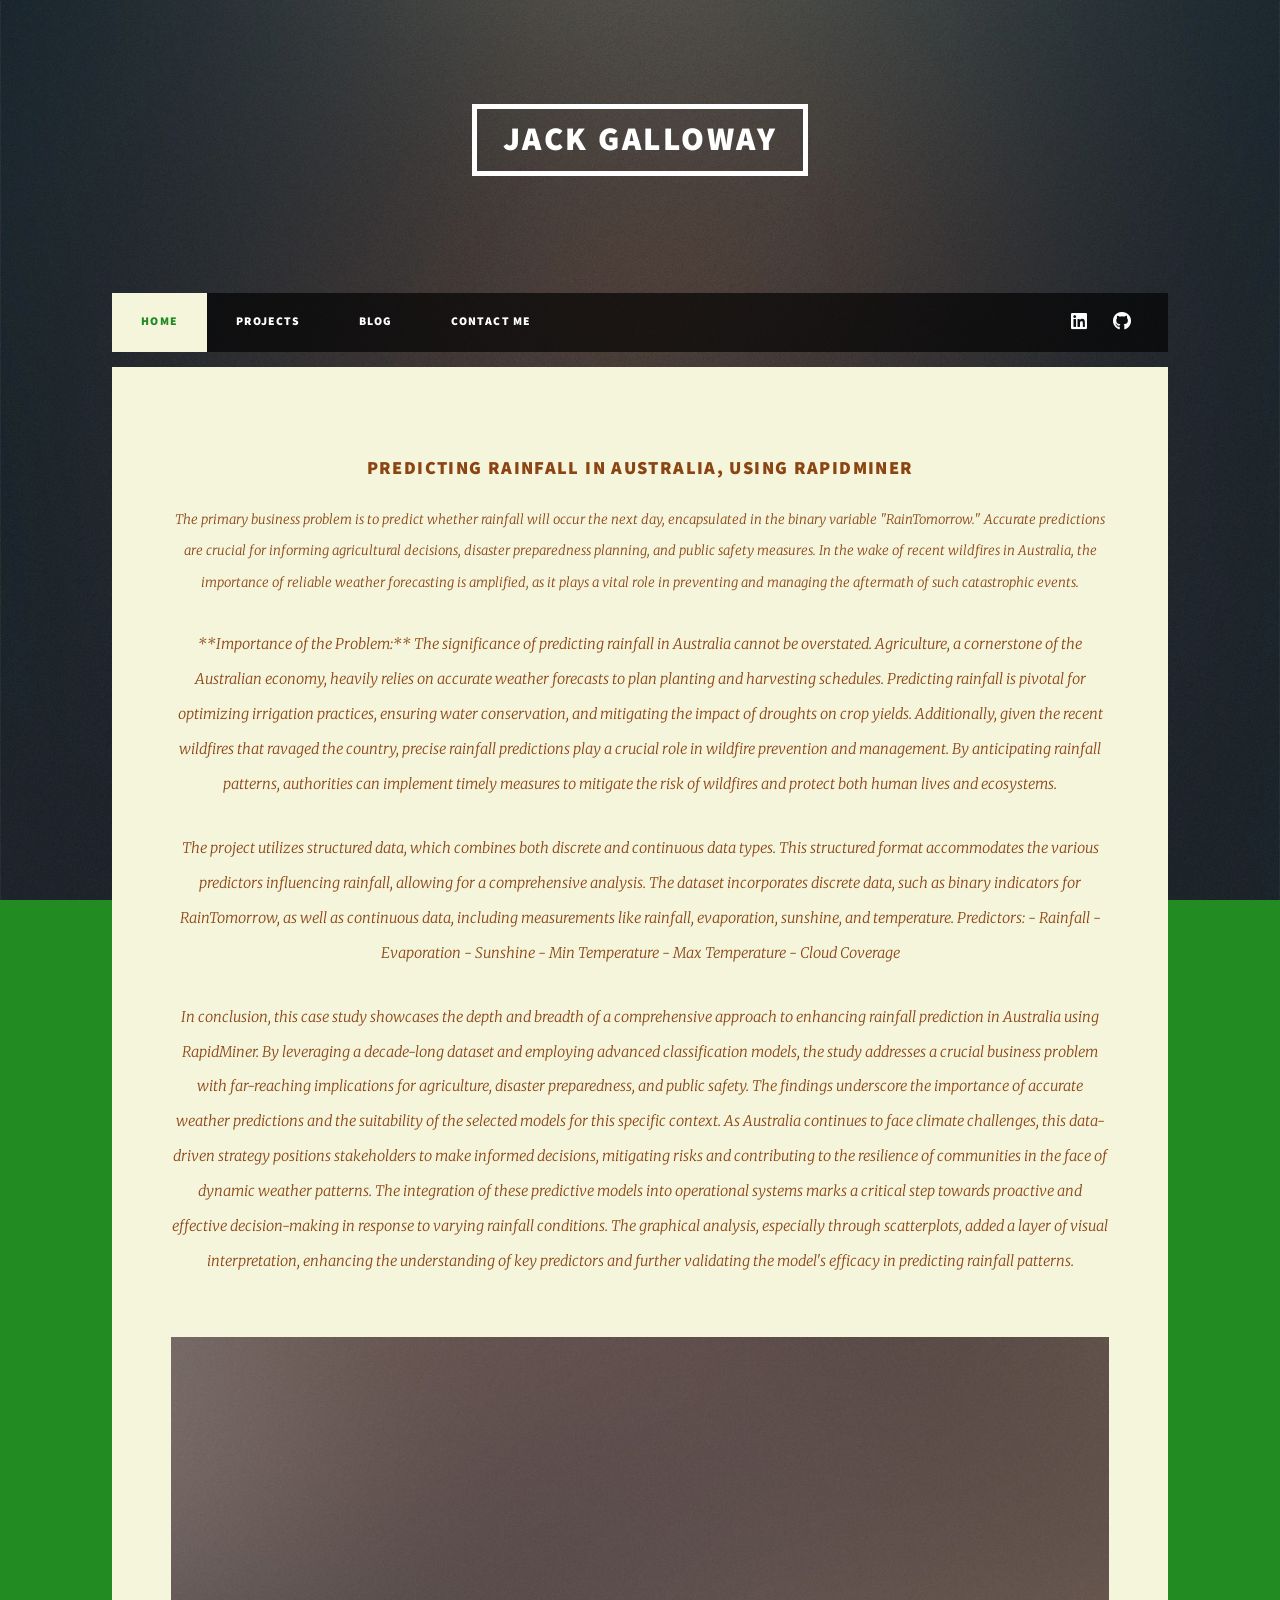
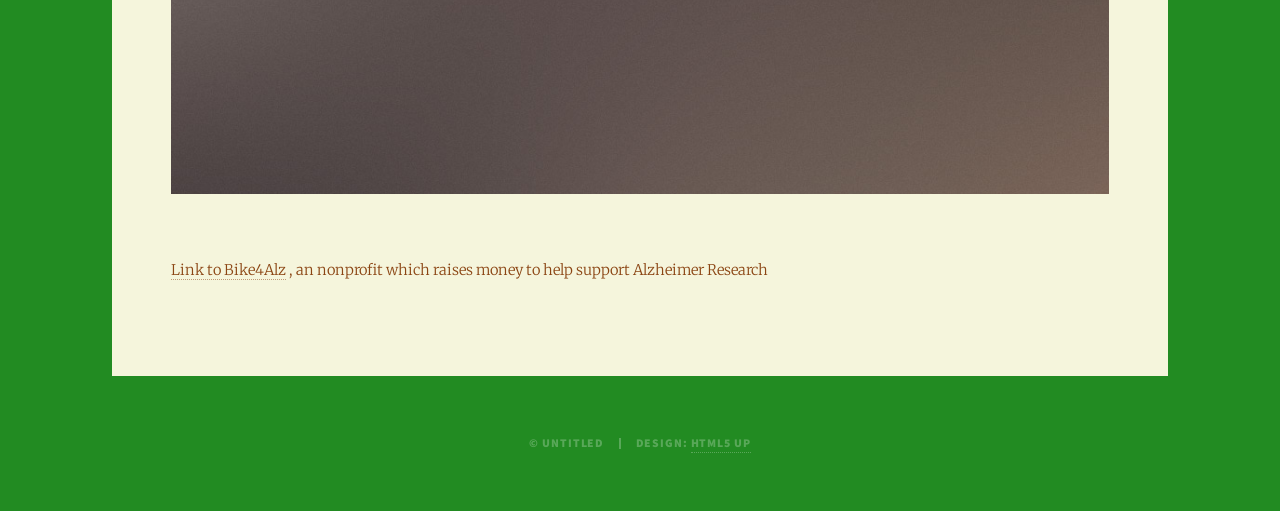
==== commit 6096c819: "Update portfolio design Update portfolio design" ====
--- a/backup.html
+++ b/backup.html
@@ -21,12 +21,14 @@
 				<!-- Nav -->
 					<nav id="nav">
 						<ul class="links">
-							<li><a href="index.html">Projects</a></li>
-							<li class="active"><a href="generic.html">About me</a></li>
+							<li class="active"><a href="index.html">Home</a></li>
+							<li><a href="projects.html">Projects</a></li>
+							<li><a href="blog.html">Blog</a></li>
+							<li><a href="contact.html">Contact Me</a></li>
 						</ul>
 						<ul class="icons">
-							<li><a href="https://www.linkedin.com/in/jack-galloway-289bb2201/" class="icon brands alt fa-linkedin"><span class="label">linkedin</span></a></li>
-							<li><a href="https://github.com/jackgalloway44" class="icon brands alt fa-github"><span class="label">GitHub</span></a></li>
+							<li><a href="https://www.linkedin.com/in/jack-galloway-289bb2201/" class="icon brands alt fa-linkedin" target="_blank"><span class="label">linkedin</span></a></li>
+							<li><a href="https://github.com/jackgalloway44" class="icon brands alt fa-github" target="_blank"><span class="label">GitHub</span></a></li>
 						</ul>
 					</nav>
 
--- a/assets/css/main.css
+++ b/assets/css/main.css
@@ -1,4689 +1,4690 @@
-@import url(fontawesome-all.min.css);
-@import url("https://fonts.googleapis.com/css?family=Merriweather:300,700,300italic,700italic|Source+Sans+Pro:900");
-
+@import url(fontawesome-all.min.css);
+@import url("https://fonts.googleapis.com/css?family=Merriweather:300,700,300italic,700italic|Source+Sans+Pro:900");
+
 /*
 	Massively by HTML5 UP
 	html5up.net | @ajlkn
 	Free for personal and commercial use under the CCA 3.0 license (html5up.net/license)
-*/
-
-html, body, div, span, applet, object,
-iframe, h1, h2, h3, h4, h5, h6, p, blockquote,
-pre, a, abbr, acronym, address, big, cite,
-code, del, dfn, em, img, ins, kbd, q, s, samp,
-small, strike, strong, sub, sup, tt, var, b,
-u, i, center, dl, dt, dd, ol, ul, li, fieldset,
-form, label, legend, table, caption, tbody,
-tfoot, thead, tr, th, td, article, aside,
-canvas, details, embed, figure, figcaption,
-footer, header, hgroup, menu, nav, output, ruby,
-section, summary, time, mark, audio, video {
-	margin: 0;
-	padding: 0;
-	border: 0;
-	font-size: 100%;
-	font: inherit;
-	vertical-align: baseline;}
-
-article, aside, details, figcaption, figure,
-footer, header, hgroup, menu, nav, section {
-	display: block;}
-
-body {
-	line-height: 1;
-}
-
-ol, ul {
-	list-style: none;
-}
-
-blockquote, q {
-	quotes: none;
-}
-
-	blockquote:before, blockquote:after, q:before, q:after {
-		content: '';
-		content: none;
-	}
-
-table {
-	border-collapse: collapse;
-	border-spacing: 0;
-}
-
-body {
-	-webkit-text-size-adjust: none;
-}
-
-mark {
-	background-color: transparent;
-	color: inherit;
-}
-
-input::-moz-focus-inner {
-	border: 0;
-	padding: 0;
-}
-
-input, select, textarea {
-	-moz-appearance: none;
-	-webkit-appearance: none;
-	-ms-appearance: none;
-	appearance: none;
-}
-
-/* Basic */
-
-	@-ms-viewport {
-		width: device-width;
-	}
-
-	body {
-		-ms-overflow-style: scrollbar;
-	}
-
-	@media screen and (max-width: 480px) {
-
-		html, body {
-			min-width: 320px;
-		}
-
-	}
-
-	html {
-		box-sizing: border-box;
-	}
-
-	*, *:before, *:after {
-		box-sizing: inherit;
-	}
-
-	body {
-		background-color: #1e252d;
-	}
-
-		body.is-preload *, body.is-preload *:before, body.is-preload *:after {
-			-moz-animation: none !important;
-			-webkit-animation: none !important;
-			-ms-animation: none !important;
-			animation: none !important;
-			-moz-transition: none !important;
-			-webkit-transition: none !important;
-			-ms-transition: none !important;
-			transition: none !important;
-		}
-
-/* Type */
-
-	html {
-		font-size: 16pt;
-	}
-
-		@media screen and (max-width: 1680px) {
-
-			html {
-				font-size: 12pt;
-			}
-
-		}
-
-		@media screen and (max-width: 1280px) {
-
-			html {
-				font-size: 11pt;
-			}
-
-		}
-
-		@media screen and (max-width: 360px) {
-
-			html {
-				font-size: 10pt;
-			}
-
-		}
-
-	body {
-		color: #212931;
-	}
-
-	body, input, select, textarea {
-		font-family: "Merriweather", Georgia, serif;
-		font-weight: 300;
-		font-size: 1rem;
-		line-height: 2.375;
-	}
-
-	a {
-		-moz-transition: color 0.2s ease-in-out, background-color 0.2s ease-in-out, border-color 0.2s ease-in-out, box-shadow 0.2s ease-in-out;
-		-webkit-transition: color 0.2s ease-in-out, background-color 0.2s ease-in-out, border-color 0.2s ease-in-out, box-shadow 0.2s ease-in-out;
-		-ms-transition: color 0.2s ease-in-out, background-color 0.2s ease-in-out, border-color 0.2s ease-in-out, box-shadow 0.2s ease-in-out;
-		transition: color 0.2s ease-in-out, background-color 0.2s ease-in-out, border-color 0.2s ease-in-out, box-shadow 0.2s ease-in-out;
-		border-bottom: dotted 1px;
-		text-decoration: none;
-	}
-
-		a:hover {
-			border-bottom-color: transparent;
-		}
-
-	strong, b {
-		font-weight: 600;
-	}
-
-	em, i {
-		font-style: italic;
-	}
-
-	p {
-		text-align: justify;
-		margin: 0 0 2rem 0;
-	}
-
-	h1, h2, h3, h4, h5, h6 {
-		font-family: "Source Sans Pro", Helvetica, sans-serif;
-		font-weight: 900;
-		line-height: 1.5;
-		letter-spacing: 0.075em;
-		text-transform: uppercase;
-		margin: 0 0 1rem 0;
-	}
-
-		h1 a, h2 a, h3 a, h4 a, h5 a, h6 a {
-			border-bottom: 0;
-			color: inherit;
-			text-decoration: none;
-		}
-
-	h1 {
-		font-size: 4rem;
-		line-height: 1.1;
-		margin: 0 0 2rem 0;
-	}
-
-	h2 {
-		font-size: 1.75rem;
-		line-height: 1.3;
-		margin: 0 0 1.5rem 0;
-	}
-
-	h3 {
-		font-size: 1.25rem;
-		margin: 0 0 1.5rem 0;
-	}
-
-	h4 {
-		font-size: 1rem;
-	}
-
-	h5 {
-		font-size: 0.9rem;
-	}
-
-	h6 {
-		font-size: 0.8rem;
-	}
-
-	sub {
-		font-size: 0.8rem;
-		position: relative;
-		top: 0.5rem;
-	}
-
-	sup {
-		font-size: 0.8rem;
-		position: relative;
-		top: -0.5rem;
-	}
-
-	blockquote {
-		border-left: solid 4px;
-		font-style: italic;
-		margin: 0 0 2rem 0;
-		padding: 0.5rem 0 0.5rem 2rem;
-	}
-
-	code {
-		border: solid 2px;
-		font-family: "Courier New", monospace;
-		font-size: 0.9rem;
-		margin: 0 0.25rem;
-		padding: 0.25rem 0.65rem;
-	}
-
-	pre {
-		-webkit-overflow-scrolling: touch;
-		font-family: "Courier New", monospace;
-		font-size: 0.9rem;
-		margin: 0 0 2rem 0;
-	}
-
-		pre code {
-			display: block;
-			line-height: 1.75;
-			padding: 1rem 1.5rem;
-			overflow-x: auto;
-		}
-
-	hr {
-		border: 0;
-		border-bottom: solid 2px;
-		margin: 3rem 0;
-	}
-
-		hr.major {
-			margin: 5rem 0;
-		}
-
-	.align-left {
-		text-align: left;
-	}
-
-	.align-center {
-		text-align: center;
-	}
-
-	.align-right {
-		text-align: right;
-	}
-
-	input, select, textarea {
-		color: #212931;
-	}
-
-	a {
-		color: #212931;
-		border-bottom-color: rgba(33, 41, 49, 0.5);
-	}
-
-		a:hover {
-			border-bottom-color: transparent;
-			color: #18bfef !important;
-		}
-
-	strong, b {
-		color: #212931;
-	}
-
-	h1, h2, h3, h4, h5, h6 {
-		color: #212931;
-	}
-
-	blockquote {
-		border-left-color: #eeeeee;
-	}
-
-	code {
-		background: rgba(220, 220, 220, 0.25);
-		border-color: #eeeeee;
-	}
-
-	hr {
-		border-bottom-color: #eeeeee;
-	}
-
-/* Row */
-
-	.row {
-		display: flex;
-		flex-wrap: wrap;
-		box-sizing: border-box;
-		align-items: stretch;
-	}
-
-		.row > * {
-			box-sizing: border-box;
-		}
-
-		.row.gtr-uniform > * > :last-child {
-			margin-bottom: 0;
-		}
-
-		.row.aln-left {
-			justify-content: flex-start;
-		}
-
-		.row.aln-center {
-			justify-content: center;
-		}
-
-		.row.aln-right {
-			justify-content: flex-end;
-		}
-
-		.row.aln-top {
-			align-items: flex-start;
-		}
-
-		.row.aln-middle {
-			align-items: center;
-		}
-
-		.row.aln-bottom {
-			align-items: flex-end;
-		}
-
-		.row > .imp {
-			order: -1;
-		}
-
-		.row > .col-1 {
-			width: 8.33333%;
-		}
-
-		.row > .off-1 {
-			margin-left: 8.33333%;
-		}
-
-		.row > .col-2 {
-			width: 16.66667%;
-		}
-
-		.row > .off-2 {
-			margin-left: 16.66667%;
-		}
-
-		.row > .col-3 {
-			width: 25%;
-		}
-
-		.row > .off-3 {
-			margin-left: 25%;
-		}
-
-		.row > .col-4 {
-			width: 33.33333%;
-		}
-
-		.row > .off-4 {
-			margin-left: 33.33333%;
-		}
-
-		.row > .col-5 {
-			width: 41.66667%;
-		}
-
-		.row > .off-5 {
-			margin-left: 41.66667%;
-		}
-
-		.row > .col-6 {
-			width: 50%;
-		}
-
-		.row > .off-6 {
-			margin-left: 50%;
-		}
-
-		.row > .col-7 {
-			width: 58.33333%;
-		}
-
-		.row > .off-7 {
-			margin-left: 58.33333%;
-		}
-
-		.row > .col-8 {
-			width: 66.66667%;
-		}
-
-		.row > .off-8 {
-			margin-left: 66.66667%;
-		}
-
-		.row > .col-9 {
-			width: 75%;
-		}
-
-		.row > .off-9 {
-			margin-left: 75%;
-		}
-
-		.row > .col-10 {
-			width: 83.33333%;
-		}
-
-		.row > .off-10 {
-			margin-left: 83.33333%;
-		}
-
-		.row > .col-11 {
-			width: 91.66667%;
-		}
-
-		.row > .off-11 {
-			margin-left: 91.66667%;
-		}
-
-		.row > .col-12 {
-			width: 100%;
-		}
-
-		.row > .off-12 {
-			margin-left: 100%;
-		}
-
-		.row.gtr-0 {
-			margin-top: 0;
-			margin-left: 0rem;
-		}
-
-			.row.gtr-0 > * {
-				padding: 0 0 0 0rem;
-			}
-
-			.row.gtr-0.gtr-uniform {
-				margin-top: 0rem;
-			}
-
-				.row.gtr-0.gtr-uniform > * {
-					padding-top: 0rem;
-				}
-
-		.row.gtr-25 {
-			margin-top: 0;
-			margin-left: -0.375rem;
-		}
-
-			.row.gtr-25 > * {
-				padding: 0 0 0 0.375rem;
-			}
-
-			.row.gtr-25.gtr-uniform {
-				margin-top: -0.375rem;
-			}
-
-				.row.gtr-25.gtr-uniform > * {
-					padding-top: 0.375rem;
-				}
-
-		.row.gtr-50 {
-			margin-top: 0;
-			margin-left: -0.75rem;
-		}
-
-			.row.gtr-50 > * {
-				padding: 0 0 0 0.75rem;
-			}
-
-			.row.gtr-50.gtr-uniform {
-				margin-top: -0.75rem;
-			}
-
-				.row.gtr-50.gtr-uniform > * {
-					padding-top: 0.75rem;
-				}
-
-		.row {
-			margin-top: 0;
-			margin-left: -1.5rem;
-		}
-
-			.row > * {
-				padding: 0 0 0 1.5rem;
-			}
-
-			.row.gtr-uniform {
-				margin-top: -1.5rem;
-			}
-
-				.row.gtr-uniform > * {
-					padding-top: 1.5rem;
-				}
-
-		.row.gtr-150 {
-			margin-top: 0;
-			margin-left: -2.25rem;
-		}
-
-			.row.gtr-150 > * {
-				padding: 0 0 0 2.25rem;
-			}
-
-			.row.gtr-150.gtr-uniform {
-				margin-top: -2.25rem;
-			}
-
-				.row.gtr-150.gtr-uniform > * {
-					padding-top: 2.25rem;
-				}
-
-		.row.gtr-200 {
-			margin-top: 0;
-			margin-left: -3rem;
-		}
-
-			.row.gtr-200 > * {
-				padding: 0 0 0 3rem;
-			}
-
-			.row.gtr-200.gtr-uniform {
-				margin-top: -3rem;
-			}
-
-				.row.gtr-200.gtr-uniform > * {
-					padding-top: 3rem;
-				}
-
-		@media screen and (max-width: 1680px) {
-
-			.row {
-				display: flex;
-				flex-wrap: wrap;
-				box-sizing: border-box;
-				align-items: stretch;
-			}
-
-				.row > * {
-					box-sizing: border-box;
-				}
-
-				.row.gtr-uniform > * > :last-child {
-					margin-bottom: 0;
-				}
-
-				.row.aln-left {
-					justify-content: flex-start;
-				}
-
-				.row.aln-center {
-					justify-content: center;
-				}
-
-				.row.aln-right {
-					justify-content: flex-end;
-				}
-
-				.row.aln-top {
-					align-items: flex-start;
-				}
-
-				.row.aln-middle {
-					align-items: center;
-				}
-
-				.row.aln-bottom {
-					align-items: flex-end;
-				}
-
-				.row > .imp-xlarge {
-					order: -1;
-				}
-
-				.row > .col-1-xlarge {
-					width: 8.33333%;
-				}
-
-				.row > .off-1-xlarge {
-					margin-left: 8.33333%;
-				}
-
-				.row > .col-2-xlarge {
-					width: 16.66667%;
-				}
-
-				.row > .off-2-xlarge {
-					margin-left: 16.66667%;
-				}
-
-				.row > .col-3-xlarge {
-					width: 25%;
-				}
-
-				.row > .off-3-xlarge {
-					margin-left: 25%;
-				}
-
-				.row > .col-4-xlarge {
-					width: 33.33333%;
-				}
-
-				.row > .off-4-xlarge {
-					margin-left: 33.33333%;
-				}
-
-				.row > .col-5-xlarge {
-					width: 41.66667%;
-				}
-
-				.row > .off-5-xlarge {
-					margin-left: 41.66667%;
-				}
-
-				.row > .col-6-xlarge {
-					width: 50%;
-				}
-
-				.row > .off-6-xlarge {
-					margin-left: 50%;
-				}
-
-				.row > .col-7-xlarge {
-					width: 58.33333%;
-				}
-
-				.row > .off-7-xlarge {
-					margin-left: 58.33333%;
-				}
-
-				.row > .col-8-xlarge {
-					width: 66.66667%;
-				}
-
-				.row > .off-8-xlarge {
-					margin-left: 66.66667%;
-				}
-
-				.row > .col-9-xlarge {
-					width: 75%;
-				}
-
-				.row > .off-9-xlarge {
-					margin-left: 75%;
-				}
-
-				.row > .col-10-xlarge {
-					width: 83.33333%;
-				}
-
-				.row > .off-10-xlarge {
-					margin-left: 83.33333%;
-				}
-
-				.row > .col-11-xlarge {
-					width: 91.66667%;
-				}
-
-				.row > .off-11-xlarge {
-					margin-left: 91.66667%;
-				}
-
-				.row > .col-12-xlarge {
-					width: 100%;
-				}
-
-				.row > .off-12-xlarge {
-					margin-left: 100%;
-				}
-
-				.row.gtr-0 {
-					margin-top: 0;
-					margin-left: 0rem;
-				}
-
-					.row.gtr-0 > * {
-						padding: 0 0 0 0rem;
-					}
-
-					.row.gtr-0.gtr-uniform {
-						margin-top: 0rem;
-					}
-
-						.row.gtr-0.gtr-uniform > * {
-							padding-top: 0rem;
-						}
-
-				.row.gtr-25 {
-					margin-top: 0;
-					margin-left: -0.375rem;
-				}
-
-					.row.gtr-25 > * {
-						padding: 0 0 0 0.375rem;
-					}
-
-					.row.gtr-25.gtr-uniform {
-						margin-top: -0.375rem;
-					}
-
-						.row.gtr-25.gtr-uniform > * {
-							padding-top: 0.375rem;
-						}
-
-				.row.gtr-50 {
-					margin-top: 0;
-					margin-left: -0.75rem;
-				}
-
-					.row.gtr-50 > * {
-						padding: 0 0 0 0.75rem;
-					}
-
-					.row.gtr-50.gtr-uniform {
-						margin-top: -0.75rem;
-					}
-
-						.row.gtr-50.gtr-uniform > * {
-							padding-top: 0.75rem;
-						}
-
-				.row {
-					margin-top: 0;
-					margin-left: -1.5rem;
-				}
-
-					.row > * {
-						padding: 0 0 0 1.5rem;
-					}
-
-					.row.gtr-uniform {
-						margin-top: -1.5rem;
-					}
-
-						.row.gtr-uniform > * {
-							padding-top: 1.5rem;
-						}
-
-				.row.gtr-150 {
-					margin-top: 0;
-					margin-left: -2.25rem;
-				}
-
-					.row.gtr-150 > * {
-						padding: 0 0 0 2.25rem;
-					}
-
-					.row.gtr-150.gtr-uniform {
-						margin-top: -2.25rem;
-					}
-
-						.row.gtr-150.gtr-uniform > * {
-							padding-top: 2.25rem;
-						}
-
-				.row.gtr-200 {
-					margin-top: 0;
-					margin-left: -3rem;
-				}
-
-					.row.gtr-200 > * {
-						padding: 0 0 0 3rem;
-					}
-
-					.row.gtr-200.gtr-uniform {
-						margin-top: -3rem;
-					}
-
-						.row.gtr-200.gtr-uniform > * {
-							padding-top: 3rem;
-						}
-
-		}
-
-		@media screen and (max-width: 1280px) {
-
-			.row {
-				display: flex;
-				flex-wrap: wrap;
-				box-sizing: border-box;
-				align-items: stretch;
-			}
-
-				.row > * {
-					box-sizing: border-box;
-				}
-
-				.row.gtr-uniform > * > :last-child {
-					margin-bottom: 0;
-				}
-
-				.row.aln-left {
-					justify-content: flex-start;
-				}
-
-				.row.aln-center {
-					justify-content: center;
-				}
-
-				.row.aln-right {
-					justify-content: flex-end;
-				}
-
-				.row.aln-top {
-					align-items: flex-start;
-				}
-
-				.row.aln-middle {
-					align-items: center;
-				}
-
-				.row.aln-bottom {
-					align-items: flex-end;
-				}
-
-				.row > .imp-large {
-					order: -1;
-				}
-
-				.row > .col-1-large {
-					width: 8.33333%;
-				}
-
-				.row > .off-1-large {
-					margin-left: 8.33333%;
-				}
-
-				.row > .col-2-large {
-					width: 16.66667%;
-				}
-
-				.row > .off-2-large {
-					margin-left: 16.66667%;
-				}
-
-				.row > .col-3-large {
-					width: 25%;
-				}
-
-				.row > .off-3-large {
-					margin-left: 25%;
-				}
-
-				.row > .col-4-large {
-					width: 33.33333%;
-				}
-
-				.row > .off-4-large {
-					margin-left: 33.33333%;
-				}
-
-				.row > .col-5-large {
-					width: 41.66667%;
-				}
-
-				.row > .off-5-large {
-					margin-left: 41.66667%;
-				}
-
-				.row > .col-6-large {
-					width: 50%;
-				}
-
-				.row > .off-6-large {
-					margin-left: 50%;
-				}
-
-				.row > .col-7-large {
-					width: 58.33333%;
-				}
-
-				.row > .off-7-large {
-					margin-left: 58.33333%;
-				}
-
-				.row > .col-8-large {
-					width: 66.66667%;
-				}
-
-				.row > .off-8-large {
-					margin-left: 66.66667%;
-				}
-
-				.row > .col-9-large {
-					width: 75%;
-				}
-
-				.row > .off-9-large {
-					margin-left: 75%;
-				}
-
-				.row > .col-10-large {
-					width: 83.33333%;
-				}
-
-				.row > .off-10-large {
-					margin-left: 83.33333%;
-				}
-
-				.row > .col-11-large {
-					width: 91.66667%;
-				}
-
-				.row > .off-11-large {
-					margin-left: 91.66667%;
-				}
-
-				.row > .col-12-large {
-					width: 100%;
-				}
-
-				.row > .off-12-large {
-					margin-left: 100%;
-				}
-
-				.row.gtr-0 {
-					margin-top: 0;
-					margin-left: 0rem;
-				}
-
-					.row.gtr-0 > * {
-						padding: 0 0 0 0rem;
-					}
-
-					.row.gtr-0.gtr-uniform {
-						margin-top: 0rem;
-					}
-
-						.row.gtr-0.gtr-uniform > * {
-							padding-top: 0rem;
-						}
-
-				.row.gtr-25 {
-					margin-top: 0;
-					margin-left: -0.375rem;
-				}
-
-					.row.gtr-25 > * {
-						padding: 0 0 0 0.375rem;
-					}
-
-					.row.gtr-25.gtr-uniform {
-						margin-top: -0.375rem;
-					}
-
-						.row.gtr-25.gtr-uniform > * {
-							padding-top: 0.375rem;
-						}
-
-				.row.gtr-50 {
-					margin-top: 0;
-					margin-left: -0.75rem;
-				}
-
-					.row.gtr-50 > * {
-						padding: 0 0 0 0.75rem;
-					}
-
-					.row.gtr-50.gtr-uniform {
-						margin-top: -0.75rem;
-					}
-
-						.row.gtr-50.gtr-uniform > * {
-							padding-top: 0.75rem;
-						}
-
-				.row {
-					margin-top: 0;
-					margin-left: -1.5rem;
-				}
-
-					.row > * {
-						padding: 0 0 0 1.5rem;
-					}
-
-					.row.gtr-uniform {
-						margin-top: -1.5rem;
-					}
-
-						.row.gtr-uniform > * {
-							padding-top: 1.5rem;
-						}
-
-				.row.gtr-150 {
-					margin-top: 0;
-					margin-left: -2.25rem;
-				}
-
-					.row.gtr-150 > * {
-						padding: 0 0 0 2.25rem;
-					}
-
-					.row.gtr-150.gtr-uniform {
-						margin-top: -2.25rem;
-					}
-
-						.row.gtr-150.gtr-uniform > * {
-							padding-top: 2.25rem;
-						}
-
-				.row.gtr-200 {
-					margin-top: 0;
-					margin-left: -3rem;
-				}
-
-					.row.gtr-200 > * {
-						padding: 0 0 0 3rem;
-					}
-
-					.row.gtr-200.gtr-uniform {
-						margin-top: -3rem;
-					}
-
-						.row.gtr-200.gtr-uniform > * {
-							padding-top: 3rem;
-						}
-
-		}
-
-		@media screen and (max-width: 980px) {
-
-			.row {
-				display: flex;
-				flex-wrap: wrap;
-				box-sizing: border-box;
-				align-items: stretch;
-			}
-
-				.row > * {
-					box-sizing: border-box;
-				}
-
-				.row.gtr-uniform > * > :last-child {
-					margin-bottom: 0;
-				}
-
-				.row.aln-left {
-					justify-content: flex-start;
-				}
-
-				.row.aln-center {
-					justify-content: center;
-				}
-
-				.row.aln-right {
-					justify-content: flex-end;
-				}
-
-				.row.aln-top {
-					align-items: flex-start;
-				}
-
-				.row.aln-middle {
-					align-items: center;
-				}
-
-				.row.aln-bottom {
-					align-items: flex-end;
-				}
-
-				.row > .imp-medium {
-					order: -1;
-				}
-
-				.row > .col-1-medium {
-					width: 8.33333%;
-				}
-
-				.row > .off-1-medium {
-					margin-left: 8.33333%;
-				}
-
-				.row > .col-2-medium {
-					width: 16.66667%;
-				}
-
-				.row > .off-2-medium {
-					margin-left: 16.66667%;
-				}
-
-				.row > .col-3-medium {
-					width: 25%;
-				}
-
-				.row > .off-3-medium {
-					margin-left: 25%;
-				}
-
-				.row > .col-4-medium {
-					width: 33.33333%;
-				}
-
-				.row > .off-4-medium {
-					margin-left: 33.33333%;
-				}
-
-				.row > .col-5-medium {
-					width: 41.66667%;
-				}
-
-				.row > .off-5-medium {
-					margin-left: 41.66667%;
-				}
-
-				.row > .col-6-medium {
-					width: 50%;
-				}
-
-				.row > .off-6-medium {
-					margin-left: 50%;
-				}
-
-				.row > .col-7-medium {
-					width: 58.33333%;
-				}
-
-				.row > .off-7-medium {
-					margin-left: 58.33333%;
-				}
-
-				.row > .col-8-medium {
-					width: 66.66667%;
-				}
-
-				.row > .off-8-medium {
-					margin-left: 66.66667%;
-				}
-
-				.row > .col-9-medium {
-					width: 75%;
-				}
-
-				.row > .off-9-medium {
-					margin-left: 75%;
-				}
-
-				.row > .col-10-medium {
-					width: 83.33333%;
-				}
-
-				.row > .off-10-medium {
-					margin-left: 83.33333%;
-				}
-
-				.row > .col-11-medium {
-					width: 91.66667%;
-				}
-
-				.row > .off-11-medium {
-					margin-left: 91.66667%;
-				}
-
-				.row > .col-12-medium {
-					width: 100%;
-				}
-
-				.row > .off-12-medium {
-					margin-left: 100%;
-				}
-
-				.row.gtr-0 {
-					margin-top: 0;
-					margin-left: 0rem;
-				}
-
-					.row.gtr-0 > * {
-						padding: 0 0 0 0rem;
-					}
-
-					.row.gtr-0.gtr-uniform {
-						margin-top: 0rem;
-					}
-
-						.row.gtr-0.gtr-uniform > * {
-							padding-top: 0rem;
-						}
-
-				.row.gtr-25 {
-					margin-top: 0;
-					margin-left: -0.375rem;
-				}
-
-					.row.gtr-25 > * {
-						padding: 0 0 0 0.375rem;
-					}
-
-					.row.gtr-25.gtr-uniform {
-						margin-top: -0.375rem;
-					}
-
-						.row.gtr-25.gtr-uniform > * {
-							padding-top: 0.375rem;
-						}
-
-				.row.gtr-50 {
-					margin-top: 0;
-					margin-left: -0.75rem;
-				}
-
-					.row.gtr-50 > * {
-						padding: 0 0 0 0.75rem;
-					}
-
-					.row.gtr-50.gtr-uniform {
-						margin-top: -0.75rem;
-					}
-
-						.row.gtr-50.gtr-uniform > * {
-							padding-top: 0.75rem;
-						}
-
-				.row {
-					margin-top: 0;
-					margin-left: -1.5rem;
-				}
-
-					.row > * {
-						padding: 0 0 0 1.5rem;
-					}
-
-					.row.gtr-uniform {
-						margin-top: -1.5rem;
-					}
-
-						.row.gtr-uniform > * {
-							padding-top: 1.5rem;
-						}
-
-				.row.gtr-150 {
-					margin-top: 0;
-					margin-left: -2.25rem;
-				}
-
-					.row.gtr-150 > * {
-						padding: 0 0 0 2.25rem;
-					}
-
-					.row.gtr-150.gtr-uniform {
-						margin-top: -2.25rem;
-					}
-
-						.row.gtr-150.gtr-uniform > * {
-							padding-top: 2.25rem;
-						}
-
-				.row.gtr-200 {
-					margin-top: 0;
-					margin-left: -3rem;
-				}
-
-					.row.gtr-200 > * {
-						padding: 0 0 0 3rem;
-					}
-
-					.row.gtr-200.gtr-uniform {
-						margin-top: -3rem;
-					}
-
-						.row.gtr-200.gtr-uniform > * {
-							padding-top: 3rem;
-						}
-
-		}
-
-		@media screen and (max-width: 736px) {
-
-			.row {
-				display: flex;
-				flex-wrap: wrap;
-				box-sizing: border-box;
-				align-items: stretch;
-			}
-
-				.row > * {
-					box-sizing: border-box;
-				}
-
-				.row.gtr-uniform > * > :last-child {
-					margin-bottom: 0;
-				}
-
-				.row.aln-left {
-					justify-content: flex-start;
-				}
-
-				.row.aln-center {
-					justify-content: center;
-				}
-
-				.row.aln-right {
-					justify-content: flex-end;
-				}
-
-				.row.aln-top {
-					align-items: flex-start;
-				}
-
-				.row.aln-middle {
-					align-items: center;
-				}
-
-				.row.aln-bottom {
-					align-items: flex-end;
-				}
-
-				.row > .imp-small {
-					order: -1;
-				}
-
-				.row > .col-1-small {
-					width: 8.33333%;
-				}
-
-				.row > .off-1-small {
-					margin-left: 8.33333%;
-				}
-
-				.row > .col-2-small {
-					width: 16.66667%;
-				}
-
-				.row > .off-2-small {
-					margin-left: 16.66667%;
-				}
-
-				.row > .col-3-small {
-					width: 25%;
-				}
-
-				.row > .off-3-small {
-					margin-left: 25%;
-				}
-
-				.row > .col-4-small {
-					width: 33.33333%;
-				}
-
-				.row > .off-4-small {
-					margin-left: 33.33333%;
-				}
-
-				.row > .col-5-small {
-					width: 41.66667%;
-				}
-
-				.row > .off-5-small {
-					margin-left: 41.66667%;
-				}
-
-				.row > .col-6-small {
-					width: 50%;
-				}
-
-				.row > .off-6-small {
-					margin-left: 50%;
-				}
-
-				.row > .col-7-small {
-					width: 58.33333%;
-				}
-
-				.row > .off-7-small {
-					margin-left: 58.33333%;
-				}
-
-				.row > .col-8-small {
-					width: 66.66667%;
-				}
-
-				.row > .off-8-small {
-					margin-left: 66.66667%;
-				}
-
-				.row > .col-9-small {
-					width: 75%;
-				}
-
-				.row > .off-9-small {
-					margin-left: 75%;
-				}
-
-				.row > .col-10-small {
-					width: 83.33333%;
-				}
-
-				.row > .off-10-small {
-					margin-left: 83.33333%;
-				}
-
-				.row > .col-11-small {
-					width: 91.66667%;
-				}
-
-				.row > .off-11-small {
-					margin-left: 91.66667%;
-				}
-
-				.row > .col-12-small {
-					width: 100%;
-				}
-
-				.row > .off-12-small {
-					margin-left: 100%;
-				}
-
-				.row.gtr-0 {
-					margin-top: 0;
-					margin-left: 0rem;
-				}
-
-					.row.gtr-0 > * {
-						padding: 0 0 0 0rem;
-					}
-
-					.row.gtr-0.gtr-uniform {
-						margin-top: 0rem;
-					}
-
-						.row.gtr-0.gtr-uniform > * {
-							padding-top: 0rem;
-						}
-
-				.row.gtr-25 {
-					margin-top: 0;
-					margin-left: -0.375rem;
-				}
-
-					.row.gtr-25 > * {
-						padding: 0 0 0 0.375rem;
-					}
-
-					.row.gtr-25.gtr-uniform {
-						margin-top: -0.375rem;
-					}
-
-						.row.gtr-25.gtr-uniform > * {
-							padding-top: 0.375rem;
-						}
-
-				.row.gtr-50 {
-					margin-top: 0;
-					margin-left: -0.75rem;
-				}
-
-					.row.gtr-50 > * {
-						padding: 0 0 0 0.75rem;
-					}
-
-					.row.gtr-50.gtr-uniform {
-						margin-top: -0.75rem;
-					}
-
-						.row.gtr-50.gtr-uniform > * {
-							padding-top: 0.75rem;
-						}
-
-				.row {
-					margin-top: 0;
-					margin-left: -1.5rem;
-				}
-
-					.row > * {
-						padding: 0 0 0 1.5rem;
-					}
-
-					.row.gtr-uniform {
-						margin-top: -1.5rem;
-					}
-
-						.row.gtr-uniform > * {
-							padding-top: 1.5rem;
-						}
-
-				.row.gtr-150 {
-					margin-top: 0;
-					margin-left: -2.25rem;
-				}
-
-					.row.gtr-150 > * {
-						padding: 0 0 0 2.25rem;
-					}
-
-					.row.gtr-150.gtr-uniform {
-						margin-top: -2.25rem;
-					}
-
-						.row.gtr-150.gtr-uniform > * {
-							padding-top: 2.25rem;
-						}
-
-				.row.gtr-200 {
-					margin-top: 0;
-					margin-left: -3rem;
-				}
-
-					.row.gtr-200 > * {
-						padding: 0 0 0 3rem;
-					}
-
-					.row.gtr-200.gtr-uniform {
-						margin-top: -3rem;
-					}
-
-						.row.gtr-200.gtr-uniform > * {
-							padding-top: 3rem;
-						}
-
-		}
-
-		@media screen and (max-width: 480px) {
-
-			.row {
-				display: flex;
-				flex-wrap: wrap;
-				box-sizing: border-box;
-				align-items: stretch;
-			}
-
-				.row > * {
-					box-sizing: border-box;
-				}
-
-				.row.gtr-uniform > * > :last-child {
-					margin-bottom: 0;
-				}
-
-				.row.aln-left {
-					justify-content: flex-start;
-				}
-
-				.row.aln-center {
-					justify-content: center;
-				}
-
-				.row.aln-right {
-					justify-content: flex-end;
-				}
-
-				.row.aln-top {
-					align-items: flex-start;
-				}
-
-				.row.aln-middle {
-					align-items: center;
-				}
-
-				.row.aln-bottom {
-					align-items: flex-end;
-				}
-
-				.row > .imp-xsmall {
-					order: -1;
-				}
-
-				.row > .col-1-xsmall {
-					width: 8.33333%;
-				}
-
-				.row > .off-1-xsmall {
-					margin-left: 8.33333%;
-				}
-
-				.row > .col-2-xsmall {
-					width: 16.66667%;
-				}
-
-				.row > .off-2-xsmall {
-					margin-left: 16.66667%;
-				}
-
-				.row > .col-3-xsmall {
-					width: 25%;
-				}
-
-				.row > .off-3-xsmall {
-					margin-left: 25%;
-				}
-
-				.row > .col-4-xsmall {
-					width: 33.33333%;
-				}
-
-				.row > .off-4-xsmall {
-					margin-left: 33.33333%;
-				}
-
-				.row > .col-5-xsmall {
-					width: 41.66667%;
-				}
-
-				.row > .off-5-xsmall {
-					margin-left: 41.66667%;
-				}
-
-				.row > .col-6-xsmall {
-					width: 50%;
-				}
-
-				.row > .off-6-xsmall {
-					margin-left: 50%;
-				}
-
-				.row > .col-7-xsmall {
-					width: 58.33333%;
-				}
-
-				.row > .off-7-xsmall {
-					margin-left: 58.33333%;
-				}
-
-				.row > .col-8-xsmall {
-					width: 66.66667%;
-				}
-
-				.row > .off-8-xsmall {
-					margin-left: 66.66667%;
-				}
-
-				.row > .col-9-xsmall {
-					width: 75%;
-				}
-
-				.row > .off-9-xsmall {
-					margin-left: 75%;
-				}
-
-				.row > .col-10-xsmall {
-					width: 83.33333%;
-				}
-
-				.row > .off-10-xsmall {
-					margin-left: 83.33333%;
-				}
-
-				.row > .col-11-xsmall {
-					width: 91.66667%;
-				}
-
-				.row > .off-11-xsmall {
-					margin-left: 91.66667%;
-				}
-
-				.row > .col-12-xsmall {
-					width: 100%;
-				}
-
-				.row > .off-12-xsmall {
-					margin-left: 100%;
-				}
-
-				.row.gtr-0 {
-					margin-top: 0;
-					margin-left: 0rem;
-				}
-
-					.row.gtr-0 > * {
-						padding: 0 0 0 0rem;
-					}
-
-					.row.gtr-0.gtr-uniform {
-						margin-top: 0rem;
-					}
-
-						.row.gtr-0.gtr-uniform > * {
-							padding-top: 0rem;
-						}
-
-				.row.gtr-25 {
-					margin-top: 0;
-					margin-left: -0.375rem;
-				}
-
-					.row.gtr-25 > * {
-						padding: 0 0 0 0.375rem;
-					}
-
-					.row.gtr-25.gtr-uniform {
-						margin-top: -0.375rem;
-					}
-
-						.row.gtr-25.gtr-uniform > * {
-							padding-top: 0.375rem;
-						}
-
-				.row.gtr-50 {
-					margin-top: 0;
-					margin-left: -0.75rem;
-				}
-
-					.row.gtr-50 > * {
-						padding: 0 0 0 0.75rem;
-					}
-
-					.row.gtr-50.gtr-uniform {
-						margin-top: -0.75rem;
-					}
-
-						.row.gtr-50.gtr-uniform > * {
-							padding-top: 0.75rem;
-						}
-
-				.row {
-					margin-top: 0;
-					margin-left: -1.5rem;
-				}
-
-					.row > * {
-						padding: 0 0 0 1.5rem;
-					}
-
-					.row.gtr-uniform {
-						margin-top: -1.5rem;
-					}
-
-						.row.gtr-uniform > * {
-							padding-top: 1.5rem;
-						}
-
-				.row.gtr-150 {
-					margin-top: 0;
-					margin-left: -2.25rem;
-				}
-
-					.row.gtr-150 > * {
-						padding: 0 0 0 2.25rem;
-					}
-
-					.row.gtr-150.gtr-uniform {
-						margin-top: -2.25rem;
-					}
-
-						.row.gtr-150.gtr-uniform > * {
-							padding-top: 2.25rem;
-						}
-
-				.row.gtr-200 {
-					margin-top: 0;
-					margin-left: -3rem;
-				}
-
-					.row.gtr-200 > * {
-						padding: 0 0 0 3rem;
-					}
-
-					.row.gtr-200.gtr-uniform {
-						margin-top: -3rem;
-					}
-
-						.row.gtr-200.gtr-uniform > * {
-							padding-top: 3rem;
-						}
-
-		}
-
-		@media screen and (max-width: 360px) {
-
-			.row {
-				display: flex;
-				flex-wrap: wrap;
-				box-sizing: border-box;
-				align-items: stretch;
-			}
-
-				.row > * {
-					box-sizing: border-box;
-				}
-
-				.row.gtr-uniform > * > :last-child {
-					margin-bottom: 0;
-				}
-
-				.row.aln-left {
-					justify-content: flex-start;
-				}
-
-				.row.aln-center {
-					justify-content: center;
-				}
-
-				.row.aln-right {
-					justify-content: flex-end;
-				}
-
-				.row.aln-top {
-					align-items: flex-start;
-				}
-
-				.row.aln-middle {
-					align-items: center;
-				}
-
-				.row.aln-bottom {
-					align-items: flex-end;
-				}
-
-				.row > .imp-xxsmall {
-					order: -1;
-				}
-
-				.row > .col-1-xxsmall {
-					width: 8.33333%;
-				}
-
-				.row > .off-1-xxsmall {
-					margin-left: 8.33333%;
-				}
-
-				.row > .col-2-xxsmall {
-					width: 16.66667%;
-				}
-
-				.row > .off-2-xxsmall {
-					margin-left: 16.66667%;
-				}
-
-				.row > .col-3-xxsmall {
-					width: 25%;
-				}
-
-				.row > .off-3-xxsmall {
-					margin-left: 25%;
-				}
-
-				.row > .col-4-xxsmall {
-					width: 33.33333%;
-				}
-
-				.row > .off-4-xxsmall {
-					margin-left: 33.33333%;
-				}
-
-				.row > .col-5-xxsmall {
-					width: 41.66667%;
-				}
-
-				.row > .off-5-xxsmall {
-					margin-left: 41.66667%;
-				}
-
-				.row > .col-6-xxsmall {
-					width: 50%;
-				}
-
-				.row > .off-6-xxsmall {
-					margin-left: 50%;
-				}
-
-				.row > .col-7-xxsmall {
-					width: 58.33333%;
-				}
-
-				.row > .off-7-xxsmall {
-					margin-left: 58.33333%;
-				}
-
-				.row > .col-8-xxsmall {
-					width: 66.66667%;
-				}
-
-				.row > .off-8-xxsmall {
-					margin-left: 66.66667%;
-				}
-
-				.row > .col-9-xxsmall {
-					width: 75%;
-				}
-
-				.row > .off-9-xxsmall {
-					margin-left: 75%;
-				}
-
-				.row > .col-10-xxsmall {
-					width: 83.33333%;
-				}
-
-				.row > .off-10-xxsmall {
-					margin-left: 83.33333%;
-				}
-
-				.row > .col-11-xxsmall {
-					width: 91.66667%;
-				}
-
-				.row > .off-11-xxsmall {
-					margin-left: 91.66667%;
-				}
-
-				.row > .col-12-xxsmall {
-					width: 100%;
-				}
-
-				.row > .off-12-xxsmall {
-					margin-left: 100%;
-				}
-
-				.row.gtr-0 {
-					margin-top: 0;
-					margin-left: 0rem;
-				}
-
-					.row.gtr-0 > * {
-						padding: 0 0 0 0rem;
-					}
-
-					.row.gtr-0.gtr-uniform {
-						margin-top: 0rem;
-					}
-
-						.row.gtr-0.gtr-uniform > * {
-							padding-top: 0rem;
-						}
-
-				.row.gtr-25 {
-					margin-top: 0;
-					margin-left: -0.375rem;
-				}
-
-					.row.gtr-25 > * {
-						padding: 0 0 0 0.375rem;
-					}
-
-					.row.gtr-25.gtr-uniform {
-						margin-top: -0.375rem;
-					}
-
-						.row.gtr-25.gtr-uniform > * {
-							padding-top: 0.375rem;
-						}
-
-				.row.gtr-50 {
-					margin-top: 0;
-					margin-left: -0.75rem;
-				}
-
-					.row.gtr-50 > * {
-						padding: 0 0 0 0.75rem;
-					}
-
-					.row.gtr-50.gtr-uniform {
-						margin-top: -0.75rem;
-					}
-
-						.row.gtr-50.gtr-uniform > * {
-							padding-top: 0.75rem;
-						}
-
-				.row {
-					margin-top: 0;
-					margin-left: -1.5rem;
-				}
-
-					.row > * {
-						padding: 0 0 0 1.5rem;
-					}
-
-					.row.gtr-uniform {
-						margin-top: -1.5rem;
-					}
-
-						.row.gtr-uniform > * {
-							padding-top: 1.5rem;
-						}
-
-				.row.gtr-150 {
-					margin-top: 0;
-					margin-left: -2.25rem;
-				}
-
-					.row.gtr-150 > * {
-						padding: 0 0 0 2.25rem;
-					}
-
-					.row.gtr-150.gtr-uniform {
-						margin-top: -2.25rem;
-					}
-
-						.row.gtr-150.gtr-uniform > * {
-							padding-top: 2.25rem;
-						}
-
-				.row.gtr-200 {
-					margin-top: 0;
-					margin-left: -3rem;
-				}
-
-					.row.gtr-200 > * {
-						padding: 0 0 0 3rem;
-					}
-
-					.row.gtr-200.gtr-uniform {
-						margin-top: -3rem;
-					}
-
-						.row.gtr-200.gtr-uniform > * {
-							padding-top: 3rem;
-						}
-
-		}
-
-/* Box */
-
-	.box {
-		border: solid 2px;
-		margin-bottom: 2rem;
-		padding: 1.5rem;
-	}
-
-		.box > :last-child,
-		.box > :last-child > :last-child,
-		.box > :last-child > :last-child > :last-child {
-			margin-bottom: 0;
-		}
-
-		.box.alt {
-			border: 0;
-			border-radius: 0;
-			padding: 0;
-		}
-
-	.box {
-		border-color: #eeeeee;
-	}
-
-/* Button */
-
-	input[type="submit"],
-	input[type="reset"],
-	input[type="button"],
-	button,
-	.button {
-		-moz-appearance: none;
-		-webkit-appearance: none;
-		-ms-appearance: none;
-		appearance: none;
-		-moz-transition: background-color 0.2s ease-in-out, box-shadow 0.2s ease-in-out, color 0.2s ease-in-out;
-		-webkit-transition: background-color 0.2s ease-in-out, box-shadow 0.2s ease-in-out, color 0.2s ease-in-out;
-		-ms-transition: background-color 0.2s ease-in-out, box-shadow 0.2s ease-in-out, color 0.2s ease-in-out;
-		transition: background-color 0.2s ease-in-out, box-shadow 0.2s ease-in-out, color 0.2s ease-in-out;
-		border: 0;
-		border-radius: 0;
-		cursor: pointer;
-		display: inline-block;
-		font-family: "Source Sans Pro", Helvetica, sans-serif;
-		font-size: 0.8rem;
-		font-weight: 900;
-		letter-spacing: 0.075em;
-		height: 3rem;
-		line-height: 3rem;
-		padding: 0 2rem;
-		text-align: center;
-		text-decoration: none;
-		text-transform: uppercase;
-		white-space: nowrap;
-	}
-
-		input[type="submit"].icon:before,
-		input[type="reset"].icon:before,
-		input[type="button"].icon:before,
-		button.icon:before,
-		.button.icon:before {
-			margin-right: 0.5rem;
-		}
-
-		input[type="submit"].icon.solo,
-		input[type="reset"].icon.solo,
-		input[type="button"].icon.solo,
-		button.icon.solo,
-		.button.icon.solo {
-			position: relative;
-			width: 4rem;
-			height: 4rem;
-			line-height: 4rem;
-			border-radius: 4rem;
-			text-indent: 4rem;
-			overflow: hidden;
-			padding: 0;
-			white-space: nowrap;
-		}
-
-			input[type="submit"].icon.solo:before,
-			input[type="reset"].icon.solo:before,
-			input[type="button"].icon.solo:before,
-			button.icon.solo:before,
-			.button.icon.solo:before {
-				position: absolute;
-				display: block;
-				top: 0;
-				left: 0;
-				width: inherit;
-				height: inherit;
-				line-height: inherit;
-				font-size: 1.25rem;
-				margin-right: 0;
-				text-align: center;
-				text-indent: 0;
-			}
-
-		input[type="submit"].fit,
-		input[type="reset"].fit,
-		input[type="button"].fit,
-		button.fit,
-		.button.fit {
-			width: 100%;
-		}
-
-		input[type="submit"].small,
-		input[type="reset"].small,
-		input[type="button"].small,
-		button.small,
-		.button.small {
-			font-size: 0.7rem;
-			height: 2.5rem;
-			line-height: 2.5rem;
-			padding: 0 1.5rem;
-		}
-
-		input[type="submit"].large,
-		input[type="reset"].large,
-		input[type="button"].large,
-		button.large,
-		.button.large {
-			font-size: 0.9rem;
-			height: 3.5rem;
-			line-height: 3.5rem;
-			padding: 0 2.75rem;
-		}
-
-		@media screen and (max-width: 980px) {
-
-			input[type="submit"],
-			input[type="reset"],
-			input[type="button"],
-			button,
-			.button {
-				font-size: 0.9rem;
-				height: 3.25rem;
-				line-height: 3.25rem;
-			}
-
-				input[type="submit"].large,
-				input[type="reset"].large,
-				input[type="button"].large,
-				button.large,
-				.button.large {
-					font-size: 1rem;
-					height: 3.75rem;
-					line-height: 3.75rem;
-				}
-
-		}
-
-		input[type="submit"].disabled, input[type="submit"]:disabled,
-		input[type="reset"].disabled,
-		input[type="reset"]:disabled,
-		input[type="button"].disabled,
-		input[type="button"]:disabled,
-		button.disabled,
-		button:disabled,
-		.button.disabled,
-		.button:disabled {
-			pointer-events: none;
-			opacity: 0.25;
-		}
-
-	input[type="submit"],
-	input[type="reset"],
-	input[type="button"],
-	button,
-	.button {
-		background-color: transparent;
-		box-shadow: inset 0 0 0 2px #212931;
-		color: #212931 !important;
-	}
-
-		input[type="submit"]:hover,
-		input[type="reset"]:hover,
-		input[type="button"]:hover,
-		button:hover,
-		.button:hover {
-			box-shadow: inset 0 0 0 2px #18bfef;
-			color: #18bfef !important;
-		}
-
-		input[type="submit"].primary,
-		input[type="reset"].primary,
-		input[type="button"].primary,
-		button.primary,
-		.button.primary {
-			background-color: #212931;
-			box-shadow: none;
-			color: #ffffff !important;
-		}
-
-			input[type="submit"].primary:hover,
-			input[type="reset"].primary:hover,
-			input[type="button"].primary:hover,
-			button.primary:hover,
-			.button.primary:hover {
-				background-color: #18bfef;
-			}
-
-/* Form */
-
-	form {
-		margin: 0 0 2rem 0;
-	}
-
-		form > :last-child {
-			margin-bottom: 0;
-		}
-
-		form > .fields {
-			display: -moz-flex;
-			display: -webkit-flex;
-			display: -ms-flex;
-			display: flex;
-			-moz-flex-wrap: wrap;
-			-webkit-flex-wrap: wrap;
-			-ms-flex-wrap: wrap;
-			flex-wrap: wrap;
-			width: calc(100% + 3rem);
-			margin: -1.5rem 0 2rem -1.5rem;
-		}
-
-			form > .fields > .field {
-				-moz-flex-grow: 0;
-				-webkit-flex-grow: 0;
-				-ms-flex-grow: 0;
-				flex-grow: 0;
-				-moz-flex-shrink: 0;
-				-webkit-flex-shrink: 0;
-				-ms-flex-shrink: 0;
-				flex-shrink: 0;
-				padding: 1.5rem 0 0 1.5rem;
-				width: calc(100% - 1.5rem);
-			}
-
-				form > .fields > .field.half {
-					width: calc(50% - 0.75rem);
-				}
-
-				form > .fields > .field.third {
-					width: calc(100%/3 - 0.5rem);
-				}
-
-				form > .fields > .field.quarter {
-					width: calc(25% - 0.375rem);
-				}
-
-		@media screen and (max-width: 480px) {
-
-			form > .fields {
-				width: calc(100% + 3rem);
-				margin: -1.5rem 0 2rem -1.5rem;
-			}
-
-				form > .fields > .field {
-					padding: 1.5rem 0 0 1.5rem;
-					width: calc(100% - 1.5rem);
-				}
-
-					form > .fields > .field.half {
-						width: calc(100% - 1.5rem);
-					}
-
-					form > .fields > .field.third {
-						width: calc(100% - 1.5rem);
-					}
-
-					form > .fields > .field.quarter {
-						width: calc(100% - 1.5rem);
-					}
-
-		}
-
-	label {
-		display: block;
-		font-family: "Source Sans Pro", Helvetica, sans-serif;
-		font-weight: 900;
-		line-height: 1.5;
-		letter-spacing: 0.075em;
-		font-size: 0.8rem;
-		text-transform: uppercase;
-		margin: 0 0 0.75rem 0;
-	}
-
-		@media screen and (max-width: 980px) {
-
-			label {
-				font-size: 0.9rem;
-			}
-
-		}
-
-	input[type="text"],
-	input[type="password"],
-	input[type="email"],
-	select,
-	textarea {
-		-moz-appearance: none;
-		-webkit-appearance: none;
-		-ms-appearance: none;
-		appearance: none;
-		background: transparent;
-		border-radius: 0;
-		border: solid 2px;
-		color: inherit;
-		display: block;
-		outline: 0;
-		padding: 0 1rem;
-		text-decoration: none;
-		width: 100%;
-	}
-
-		input[type="text"]:invalid,
-		input[type="password"]:invalid,
-		input[type="email"]:invalid,
-		select:invalid,
-		textarea:invalid {
-			box-shadow: none;
-		}
-
-	select {
-		background-size: 1.25rem;
-		background-repeat: no-repeat;
-		background-position: calc(100% - 1rem) center;
-		height: 3rem;
-		padding-right: 3rem;
-		text-overflow: ellipsis;
-	}
-
-		select:focus::-ms-value {
-			background-color: transparent;
-		}
-
-		select::-ms-expand {
-			display: none;
-		}
-
-	input[type="text"],
-	input[type="password"],
-	input[type="email"],
-	select {
-		height: 3rem;
-	}
-
-	textarea {
-		padding: 0.75rem 1rem;
-	}
-
-	input[type="checkbox"],
-	input[type="radio"] {
-		-moz-appearance: none;
-		-webkit-appearance: none;
-		-ms-appearance: none;
-		appearance: none;
-		display: block;
-		float: left;
-		margin-right: -2rem;
-		opacity: 0;
-		width: 1rem;
-		z-index: -1;
-	}
-
-		input[type="checkbox"] + label,
-		input[type="radio"] + label {
-			text-decoration: none;
-			cursor: pointer;
-			display: inline-block;
-			font-size: 1rem;
-			letter-spacing: 0;
-			font-family: "Merriweather", Georgia, serif;
-			text-transform: none;
-			font-weight: 300;
-			padding-left: 2.8rem;
-			padding-right: 1rem;
-			position: relative;
-		}
-
-			input[type="checkbox"] + label:before,
-			input[type="radio"] + label:before {
-				-moz-osx-font-smoothing: grayscale;
-				-webkit-font-smoothing: antialiased;
-				display: inline-block;
-				font-style: normal;
-				font-variant: normal;
-				text-rendering: auto;
-				line-height: 1;
-				text-transform: none !important;
-				font-family: 'Font Awesome 5 Free';
-				font-weight: 900;
-			}
-
-			input[type="checkbox"] + label:before,
-			input[type="radio"] + label:before {
-				border-radius: 0;
-				border: solid 2px;
-				content: '';
-				display: inline-block;
-				font-size: 0.8rem;
-				height: 1.8rem;
-				left: 0;
-				line-height: 1.65rem;
-				position: absolute;
-				text-align: center;
-				top: -0.125rem;
-				width: 1.8rem;
-			}
-
-		input[type="checkbox"]:checked + label:before,
-		input[type="radio"]:checked + label:before {
-			content: '\f00c';
-		}
-
-	input[type="checkbox"] + label:before {
-		border-radius: 0;
-	}
-
-	input[type="radio"] + label:before {
-		border-radius: 100%;
-	}
-
-	::-webkit-input-placeholder {
-		opacity: 1.0;
-	}
-
-	:-moz-placeholder {
-		opacity: 1.0;
-	}
-
-	::-moz-placeholder {
-		opacity: 1.0;
-	}
-
-	:-ms-input-placeholder {
-		opacity: 1.0;
-	}
-
-	label {
-		color: #212931;
-	}
-
-	input[type="text"],
-	input[type="password"],
-	input[type="email"],
-	select,
-	textarea {
-		border-color: #eeeeee;
-	}
-
-		input[type="text"]:focus,
-		input[type="password"]:focus,
-		input[type="email"]:focus,
-		select:focus,
-		textarea:focus {
-			border-color: #18bfef;
-		}
-
-	select {
-		background-image: url("data:image/svg+xml;charset=utf8,%3Csvg xmlns='http://www.w3.org/2000/svg' width='40' height='40' preserveAspectRatio='none' viewBox='0 0 40 40'%3E%3Cpath d='M9.4,12.3l10.4,10.4l10.4-10.4c0.2-0.2,0.5-0.4,0.9-0.4c0.3,0,0.6,0.1,0.9,0.4l3.3,3.3c0.2,0.2,0.4,0.5,0.4,0.9 c0,0.4-0.1,0.6-0.4,0.9L20.7,31.9c-0.2,0.2-0.5,0.4-0.9,0.4c-0.3,0-0.6-0.1-0.9-0.4L4.3,17.3c-0.2-0.2-0.4-0.5-0.4-0.9 c0-0.4,0.1-0.6,0.4-0.9l3.3-3.3c0.2-0.2,0.5-0.4,0.9-0.4S9.1,12.1,9.4,12.3z' fill='%23eeeeee' /%3E%3C/svg%3E");
-	}
-
-		select option {
-			background-color: #ffffff;
-			color: #212931;
-		}
-
-	.select-wrapper:before {
-		color: #eeeeee;
-	}
-
-	input[type="checkbox"] + label,
-	input[type="radio"] + label {
-		color: #212931;
-	}
-
-		input[type="checkbox"] + label:before,
-		input[type="radio"] + label:before {
-			border-color: #eeeeee;
-		}
-
-	input[type="checkbox"]:checked + label:before,
-	input[type="radio"]:checked + label:before {
-		background-color: #212931;
-		border-color: #212931;
-		color: #ffffff;
-	}
-
-	input[type="checkbox"]:focus + label:before,
-	input[type="radio"]:focus + label:before {
-		border-color: #18bfef;
-	}
-
-	::-webkit-input-placeholder {
-		color: #909498 !important;
-	}
-
-	:-moz-placeholder {
-		color: #909498 !important;
-	}
-
-	::-moz-placeholder {
-		color: #909498 !important;
-	}
-
-	:-ms-input-placeholder {
-		color: #909498 !important;
-	}
-
-	.formerize-placeholder {
-		color: #909498 !important;
-	}
-
-/* Icon */
-
-	.icon {
-		text-decoration: none;
-		border-bottom: none;
-		position: relative;
-	}
-
-		.icon:before {
-			-moz-osx-font-smoothing: grayscale;
-			-webkit-font-smoothing: antialiased;
-			display: inline-block;
-			font-style: normal;
-			font-variant: normal;
-			text-rendering: auto;
-			line-height: 1;
-			text-transform: none !important;
-			font-family: 'Font Awesome 5 Free';
-			font-weight: 400;
-		}
-
-		.icon > .label {
-			display: none;
-		}
-
-		.icon:before {
-			line-height: inherit;
-		}
-
-		.icon.solid:before {
-			font-weight: 900;
-		}
-
-		.icon.brands:before {
-			font-family: 'Font Awesome 5 Brands';
-		}
-
-/* Image */
-
-	.image {
-		border: 0;
-		display: inline-block;
-		position: relative;
-	}
-
-		.image img {
-			display: block;
-		}
-
-		.image.left, .image.right {
-			max-width: 40%;
-		}
-
-			.image.left img, .image.right img {
-				width: 100%;
-			}
-
-		.image.left {
-			float: left;
-			margin: 0 2rem 2rem 0;
-			top: 0.75rem;
-		}
-
-		.image.right {
-			float: right;
-			margin: 0 0 2rem 2rem;
-			top: 0.75rem;
-		}
-
-		.image.fit {
-			display: block;
-			margin: 2.5rem 0;
-			width: 100%;
-		}
-
-			.image.fit:first-child {
-				margin-top: 0;
-			}
-
-			.image.fit img {
-				width: 100%;
-			}
-
-		.image.main {
-			display: block;
-			margin: 4rem 0;
-			width: 100%;
-		}
-
-			.image.main:first-child {
-				margin-top: 0;
-			}
-
-			.image.main img {
-				width: 100%;
-			}
-
-		@media screen and (max-width: 736px) {
-
-			.image.fit {
-				margin: 2rem 0;
-			}
-
-			.image.main {
-				margin: 2rem 0;
-			}
-
-		}
-
-	a.image {
-		overflow: hidden;
-	}
-
-		a.image img {
-			-moz-transition: -moz-transform 0.2s ease-out;
-			-webkit-transition: -webkit-transform 0.2s ease-out;
-			-ms-transition: -ms-transform 0.2s ease-out;
-			transition: transform 0.2s ease-out;
-		}
-
-		a.image:hover img {
-			-moz-transform: scale(1.05);
-			-webkit-transform: scale(1.05);
-			-ms-transform: scale(1.05);
-			transform: scale(1.05);
-		}
-
-/* Actions */
-
-	ul.actions {
-		display: -moz-flex;
-		display: -webkit-flex;
-		display: -ms-flex;
-		display: flex;
-		cursor: default;
-		list-style: none;
-		margin-left: -1rem;
-		padding-left: 0;
-	}
-
-		ul.actions li {
-			padding: 0 0 0 1rem;
-			vertical-align: middle;
-		}
-
-		ul.actions.special {
-			-moz-justify-content: center;
-			-webkit-justify-content: center;
-			-ms-justify-content: center;
-			justify-content: center;
-			width: 100%;
-			margin-left: 0;
-		}
-
-			ul.actions.special li:first-child {
-				padding-left: 0;
-			}
-
-		ul.actions.stacked {
-			-moz-flex-direction: column;
-			-webkit-flex-direction: column;
-			-ms-flex-direction: column;
-			flex-direction: column;
-			margin-left: 0;
-		}
-
-			ul.actions.stacked li {
-				padding: 1.3rem 0 0 0;
-			}
-
-				ul.actions.stacked li:first-child {
-					padding-top: 0;
-				}
-
-		ul.actions.fit {
-			width: calc(100% + 1rem);
-		}
-
-			ul.actions.fit li {
-				-moz-flex-grow: 1;
-				-webkit-flex-grow: 1;
-				-ms-flex-grow: 1;
-				flex-grow: 1;
-				-moz-flex-shrink: 1;
-				-webkit-flex-shrink: 1;
-				-ms-flex-shrink: 1;
-				flex-shrink: 1;
-				width: 100%;
-			}
-
-				ul.actions.fit li > * {
-					width: 100%;
-				}
-
-			ul.actions.fit.stacked {
-				width: 100%;
-			}
-
-		@media screen and (max-width: 480px) {
-
-			ul.actions:not(.fixed) {
-				-moz-flex-direction: column;
-				-webkit-flex-direction: column;
-				-ms-flex-direction: column;
-				flex-direction: column;
-				margin-left: 0;
-				width: 100% !important;
-			}
-
-				ul.actions:not(.fixed) li {
-					-moz-flex-grow: 1;
-					-webkit-flex-grow: 1;
-					-ms-flex-grow: 1;
-					flex-grow: 1;
-					-moz-flex-shrink: 1;
-					-webkit-flex-shrink: 1;
-					-ms-flex-shrink: 1;
-					flex-shrink: 1;
-					padding: 1rem 0 0 0;
-					text-align: center;
-					width: 100%;
-				}
-
-					ul.actions:not(.fixed) li > * {
-						width: 100%;
-					}
-
-					ul.actions:not(.fixed) li:first-child {
-						padding-top: 0;
-					}
-
-					ul.actions:not(.fixed) li input[type="submit"],
-					ul.actions:not(.fixed) li input[type="reset"],
-					ul.actions:not(.fixed) li input[type="button"],
-					ul.actions:not(.fixed) li button,
-					ul.actions:not(.fixed) li .button {
-						width: 100%;
-					}
-
-						ul.actions:not(.fixed) li input[type="submit"].icon:before,
-						ul.actions:not(.fixed) li input[type="reset"].icon:before,
-						ul.actions:not(.fixed) li input[type="button"].icon:before,
-						ul.actions:not(.fixed) li button.icon:before,
-						ul.actions:not(.fixed) li .button.icon:before {
-							margin-left: -0.5rem;
-						}
-
-		}
-
-/* Icons */
-
-	ul.icons {
-		cursor: default;
-		list-style: none;
-		padding-left: 0;
-	}
-
-		ul.icons li {
-			display: inline-block;
-			padding: 0 0.5rem 0 0;
-			vertical-align: middle;
-		}
-
-			ul.icons li:last-child {
-				padding-right: 0;
-			}
-
-			ul.icons li .icon:before {
-				width: 2.25rem;
-				height: 2.25rem;
-				line-height: 2.25rem;
-				display: inline-block;
-				text-align: center;
-				border-radius: 100%;
-				font-size: 1.25rem;
-			}
-
-		ul.icons.alt li .icon:before {
-			-moz-transition: color 0.2s ease-in-out, background-color 0.2s ease-in-out, border-color 0.2s ease-in-out, box-shadow 0.2s ease-in-out;
-			-webkit-transition: color 0.2s ease-in-out, background-color 0.2s ease-in-out, border-color 0.2s ease-in-out, box-shadow 0.2s ease-in-out;
-			-ms-transition: color 0.2s ease-in-out, background-color 0.2s ease-in-out, border-color 0.2s ease-in-out, box-shadow 0.2s ease-in-out;
-			transition: color 0.2s ease-in-out, background-color 0.2s ease-in-out, border-color 0.2s ease-in-out, box-shadow 0.2s ease-in-out;
-			font-size: 1rem;
-		}
-
-/* List */
-
-	ol {
-		list-style: decimal;
-		margin: 0 0 2rem 0;
-		padding-left: 1.25rem;
-	}
-
-		ol li {
-			padding-left: 0.25rem;
-		}
-
-	ul {
-		list-style: disc;
-		margin: 0 0 2rem 0;
-		padding-left: 1rem;
-	}
-
-		ul li {
-			padding-left: 0.5rem;
-		}
-
-		ul.divided {
-			list-style: none;
-			padding-left: 0;
-		}
-
-			ul.divided li {
-				border-top: solid 1px;
-				padding: 0.5rem 0;
-			}
-
-				ul.divided li:first-child {
-					border-top: 0;
-					padding-top: 0;
-				}
-
-	dl {
-		margin: 0 0 2rem 0;
-	}
-
-		dl dt {
-			display: block;
-			font-weight: 600;
-			margin: 0 0 1rem 0;
-		}
-
-		dl dd {
-			margin-left: 2rem;
-		}
-
-	ul.divided li {
-		border-top-color: #eeeeee;
-	}
-
-	ul.icons li a.icon:hover:before {
-		color: #18bfef;
-	}
-
-	ul.icons.alt li .icon:before {
-		box-shadow: inset 0 0 0 2px #eeeeee;
-	}
-
-	ul.icons.alt li a.icon:hover:before {
-		box-shadow: inset 0 0 0 2px #18bfef;
-	}
-
-/* Section/Article */
-
-	section.special, article.special {
-		text-align: center;
-	}
-
-	header {
-		cursor: default;
-	}
-
-		header > .date {
-			display: block;
-			font-size: 0.8rem;
-			height: 1;
-			margin: 0 0 1rem 0;
-			position: relative;
-		}
-
-		header > p {
-			font-style: italic;
-		}
-
-		header > h1 + p {
-			font-size: 1.1rem;
-			margin-top: -0.5rem;
-			line-height: 2;
-		}
-
-		header > h2 + p {
-			font-size: 1rem;
-			margin-top: -0.75rem;
-		}
-
-		header > h3 + p {
-			font-size: 0.9rem;
-			margin-top: -0.75rem;
-		}
-
-		header > h4 + p {
-			font-size: 0.8rem;
-			margin-top: -0.75rem;
-		}
-
-		header.major {
-			margin: 0 0 4rem 0;
-			text-align: center;
-		}
-
-			header.major > :last-child {
-				margin-bottom: 0;
-			}
-
-			header.major > p {
-				margin-top: 0;
-				text-align: center;
-			}
-
-			header.major > .date {
-				font-size: 1rem;
-				margin: 0 0 4rem 0;
-			}
-
-				header.major > .date:before, header.major > .date:after {
-					content: '';
-					display: block;
-					position: absolute;
-					top: 50%;
-					width: calc(50% - 6rem);
-					border-top: solid 2px;
-				}
-
-				header.major > .date:before {
-					left: 0;
-				}
-
-				header.major > .date:after {
-					right: 0;
-				}
-
-		@media screen and (max-width: 980px) {
-
-			header br {
-				display: none;
-			}
-
-		}
-
-		@media screen and (max-width: 736px) {
-
-			header.major {
-				margin: 0 0 2rem 0;
-			}
-
-		}
-
-	header.major .date:before, header.major .date:after {
-		border-top-color: #eeeeee;
-	}
-
-/* Table */
-
-	.table-wrapper {
-		-webkit-overflow-scrolling: touch;
-		overflow-x: auto;
-	}
-
-	table {
-		margin: 0 0 2rem 0;
-		width: 100%;
-	}
-
-		table tbody tr {
-			border: solid 1px;
-			border-left: 0;
-			border-right: 0;
-		}
-
-		table td {
-			padding: 0.75rem 0.75rem;
-		}
-
-		table th {
-			font-family: "Source Sans Pro", Helvetica, sans-serif;
-			font-size: 0.8rem;
-			font-weight: 900;
-			letter-spacing: 0.075em;
-			line-height: 1.5;
-			padding: 0 0.75rem 0.75rem 0.75rem;
-			text-align: left;
-			text-transform: uppercase;
-		}
-
-			@media screen and (max-width: 980px) {
-
-				table th {
-					font-size: 0.9rem;
-				}
-
-			}
-
-		table thead {
-			border-bottom: solid 2px;
-		}
-
-		table tfoot {
-			border-top: solid 2px;
-		}
-
-		table.alt {
-			border-collapse: separate;
-		}
-
-			table.alt tbody tr td {
-				border: solid 1px;
-				border-left-width: 0;
-				border-top-width: 0;
-			}
-
-				table.alt tbody tr td:first-child {
-					border-left-width: 1px;
-				}
-
-			table.alt tbody tr:first-child td {
-				border-top-width: 1px;
-			}
-
-			table.alt thead {
-				border-bottom: 0;
-			}
-
-			table.alt tfoot {
-				border-top: 0;
-			}
-
-	table tbody tr {
-		border-color: #eeeeee;
-	}
-
-		table tbody tr:nth-child(2n + 1) {
-			background-color: rgba(220, 220, 220, 0.25);
-		}
-
-	table th {
-		color: #212931;
-	}
-
-	table thead {
-		border-bottom-color: #eeeeee;
-	}
-
-	table tfoot {
-		border-top-color: #eeeeee;
-	}
-
-	table.alt tbody tr td {
-		border-color: #eeeeee;
-	}
-
-/* Pagination */
-
-	.pagination {
-		display: -moz-inline-flex;
-		display: -webkit-inline-flex;
-		display: -ms-inline-flex;
-		display: inline-flex;
-		-moz-user-select: none;
-		-webkit-user-select: none;
-		-ms-user-select: none;
-		user-select: none;
-		cursor: default;
-		list-style: none;
-		margin: 0 0 2rem 2px;
-		padding: 0;
-	}
-
-		.pagination a, .pagination span {
-			-moz-transition: background-color 0.2s ease-in-out, border-color 0.2s ease-in-out, box-shadow 0.2s ease-in-out, color 0.2s ease-in-out;
-			-webkit-transition: background-color 0.2s ease-in-out, border-color 0.2s ease-in-out, box-shadow 0.2s ease-in-out, color 0.2s ease-in-out;
-			-ms-transition: background-color 0.2s ease-in-out, border-color 0.2s ease-in-out, box-shadow 0.2s ease-in-out, color 0.2s ease-in-out;
-			transition: background-color 0.2s ease-in-out, border-color 0.2s ease-in-out, box-shadow 0.2s ease-in-out, color 0.2s ease-in-out;
-			border: solid 2px;
-			display: inline-block;
-			font-family: "Source Sans Pro", Helvetica, sans-serif;
-			font-size: 0.8rem;
-			font-weight: 900;
-			height: 3rem;
-			letter-spacing: 0.075em;
-			line-height: calc(3rem - 4px);
-			margin-left: -2px;
-			min-width: 3rem;
-			position: relative;
-			text-align: center;
-			text-decoration: none;
-			text-transform: uppercase;
-		}
-
-		.pagination .next, .pagination .previous {
-			text-decoration: none;
-			padding: 0 1.75rem;
-		}
-
-			.pagination .next:before, .pagination .previous:before {
-				-moz-osx-font-smoothing: grayscale;
-				-webkit-font-smoothing: antialiased;
-				display: inline-block;
-				font-style: normal;
-				font-variant: normal;
-				text-rendering: auto;
-				line-height: 1;
-				text-transform: none !important;
-				font-family: 'Font Awesome 5 Free';
-				font-weight: 900;
-			}
-
-			.pagination .next:before, .pagination .previous:before {
-				display: inline-block;
-				color: inherit !important;
-				line-height: inherit;
-			}
-
-		.pagination .previous:before {
-			content: '\f104';
-			margin-right: 0.9375em;
-		}
-
-		.pagination .next:before {
-			content: '\f105';
-			float: right;
-			margin-left: 0.9375em;
-		}
-
-		@media screen and (max-width: 980px) {
-
-			.pagination a, .pagination span {
-				font-size: 0.9rem;
-			}
-
-		}
-
-		@media screen and (max-width: 480px) {
-
-			.pagination .page, .pagination .extra {
-				display: none;
-			}
-
-		}
-
-	.pagination a, .pagination span {
-		border-color: #eeeeee;
-	}
-
-	.pagination a {
-		color: #212931 !important;
-	}
-
-		.pagination a:hover {
-			color: #18bfef !important;
-			border-color: #18bfef;
-			z-index: 1;
-		}
-
-			.pagination a:hover + a,
-			.pagination a:hover + span {
-				border-left-color: #18bfef;
-			}
-
-		.pagination a.active {
-			background-color: #eeeeee;
-		}
-
-	.pagination span {
-		color: #eeeeee;
-	}
-
-/* Wrapper */
-
-	#wrapper {
-		-moz-transition: opacity 0.5s ease;
-		-webkit-transition: opacity 0.5s ease;
-		-ms-transition: opacity 0.5s ease;
-		transition: opacity 0.5s ease;
-		position: relative;
-		z-index: 1;
-		overflow: hidden;
-	}
-
-		#wrapper > .bg {
-			position: absolute;
-			top: 0;
-			left: 0;
-			width: 100%;
-			height: 100%;
-			background-color: #212931;
-			background-image: url("../../images/overlay.png"), linear-gradient(0deg, rgba(0, 0, 0, 0.1), rgba(0, 0, 0, 0.1)), url("../../images/bg.jpg");
-			background-size: auto,								auto,														100% auto;
-			background-position: center,								center,														top center;
-			background-repeat: repeat,								no-repeat,													no-repeat;
-			background-attachment: scroll,								scroll,														scroll;
-			z-index: -1;
-		}
-
-			#wrapper > .bg.fixed {
-				position: fixed;
-				width: 100vw;
-				height: 100vh;
-			}
-
-		#wrapper.fade-in:before {
-			pointer-events: none;
-			-moz-transition: opacity 1s ease-in-out;
-			-webkit-transition: opacity 1s ease-in-out;
-			-ms-transition: opacity 1s ease-in-out;
-			transition: opacity 1s ease-in-out;
-			-moz-transition-delay: 0.75s;
-			-webkit-transition-delay: 0.75s;
-			-ms-transition-delay: 0.75s;
-			transition-delay: 0.75s;
-			background: #1e252d;
-			content: '';
-			display: block;
-			height: 100%;
-			left: 0;
-			opacity: 0;
-			position: fixed;
-			top: 0;
-			width: 100%;
-		}
-
-		body.is-preload #wrapper.fade-in:before {
-			opacity: 1;
-		}
-
-		@media screen and (orientation: portrait) {
-
-			#wrapper > .bg {
-				background-size: auto,								auto,														auto 175%;
-			}
-
-		}
-
-/* Intro */
-
-	#intro {
-		color: #ffffff;
-		padding: 8rem 4rem 6rem 4rem ;
-		-moz-align-items: center;
-		-webkit-align-items: center;
-		-ms-align-items: center;
-		align-items: center;
-		display: -moz-flex;
-		display: -webkit-flex;
-		display: -ms-flex;
-		display: flex;
-		-moz-flex-direction: column;
-		-webkit-flex-direction: column;
-		-ms-flex-direction: column;
-		flex-direction: column;
-		-moz-justify-content: -moz-flex-end;
-		-webkit-justify-content: -webkit-flex-end;
-		-ms-justify-content: -ms-flex-end;
-		justify-content: flex-end;
-		-moz-transition: opacity 1s ease, -moz-transform 1s ease;
-		-webkit-transition: opacity 1s ease, -webkit-transform 1s ease;
-		-ms-transition: opacity 1s ease, -ms-transform 1s ease;
-		transition: opacity 1s ease, transform 1s ease;
-		position: relative;
-		cursor: default;
-		text-align: center;
-		z-index: 1;
-		min-height: 100vh;
-	}
-
-		#intro input, #intro select, #intro textarea {
-			color: #ffffff;
-		}
-
-		#intro a {
-			color: #ffffff;
-			border-bottom-color: rgba(255, 255, 255, 0.5);
-		}
-
-			#intro a:hover {
-				border-bottom-color: transparent;
-				color: #18bfef !important;
-			}
-
-		#intro strong, #intro b {
-			color: #ffffff;
-		}
-
-		#intro h1, #intro h2, #intro h3, #intro h4, #intro h5, #intro h6 {
-			color: #ffffff;
-		}
-
-		#intro blockquote {
-			border-left-color: #ffffff;
-		}
-
-		#intro code {
-			background: rgba(255, 255, 255, 0.075);
-			border-color: #ffffff;
-		}
-
-		#intro hr {
-			border-bottom-color: #ffffff;
-		}
-
-		#intro input[type="submit"],
-		#intro input[type="reset"],
-		#intro input[type="button"],
-		#intro button,
-		#intro .button {
-			background-color: transparent;
-			box-shadow: inset 0 0 0 2px #ffffff;
-			color: #ffffff !important;
-		}
-
-			#intro input[type="submit"]:hover,
-			#intro input[type="reset"]:hover,
-			#intro input[type="button"]:hover,
-			#intro button:hover,
-			#intro .button:hover {
-				box-shadow: inset 0 0 0 2px #18bfef;
-				color: #18bfef !important;
-			}
-
-			#intro input[type="submit"].primary,
-			#intro input[type="reset"].primary,
-			#intro input[type="button"].primary,
-			#intro button.primary,
-			#intro .button.primary {
-				background-color: #ffffff;
-				box-shadow: none;
-				color: #1e252d !important;
-			}
-
-				#intro input[type="submit"].primary:hover,
-				#intro input[type="reset"].primary:hover,
-				#intro input[type="button"].primary:hover,
-				#intro button.primary:hover,
-				#intro .button.primary:hover {
-					background-color: #18bfef;
-				}
-
-		#intro h1 {
-			font-size: 5rem;
-			line-height: 1;
-		}
-
-		#intro p {
-			font-size: 1.25rem;
-			font-style: italic;
-			margin-top: -0.25rem;
-			text-align: center;
-		}
-
-		#intro + #header {
-			margin-top: -20rem;
-		}
-
-			#intro + #header .logo {
-				-moz-transform: translateY(2rem);
-				-webkit-transform: translateY(2rem);
-				-ms-transform: translateY(2rem);
-				transform: translateY(2rem);
-				opacity: 0;
-				visibility: hidden;
-			}
-
-		#intro.hidden {
-			pointer-events: none;
-			-moz-transform: translateY(2rem);
-			-webkit-transform: translateY(2rem);
-			-ms-transform: translateY(2rem);
-			transform: translateY(2rem);
-			-moz-transition: opacity 0.5s ease, -moz-transform 0.5s ease, visibility 0.5s;
-			-webkit-transition: opacity 0.5s ease, -webkit-transform 0.5s ease, visibility 0.5s;
-			-ms-transition: opacity 0.5s ease, -ms-transform 0.5s ease, visibility 0.5s;
-			transition: opacity 0.5s ease, transform 0.5s ease, visibility 0.5s;
-			opacity: 0;
-			visibility: hidden;
-		}
-
-			#intro.hidden + #header .logo {
-				-moz-transform: translateY(0);
-				-webkit-transform: translateY(0);
-				-ms-transform: translateY(0);
-				transform: translateY(0);
-				opacity: 1;
-				visibility: visible;
-			}
-
-		body.is-preload #intro {
-			-moz-transform: translateY(2rem);
-			-webkit-transform: translateY(2rem);
-			-ms-transform: translateY(2rem);
-			transform: translateY(2rem);
-			opacity: 0;
-		}
-
-			body.is-preload #intro:not(.hidden) + #header + #nav {
-				-moz-transform: translateY(4rem);
-				-webkit-transform: translateY(4rem);
-				-ms-transform: translateY(4rem);
-				transform: translateY(4rem);
-				opacity: 0;
-			}
-
-		@media screen and (max-width: 980px) {
-
-			#intro {
-				padding: 4rem 4rem 2rem 4rem ;
-				min-height: 90vh;
-			}
-
-				#intro p br {
-					display: none;
-				}
-
-				#intro + #header {
-					margin-top: -14rem;
-				}
-
-		}
-
-		@media screen and (max-width: 736px) {
-
-			#intro {
-				padding: 3rem 2rem 1rem 2rem ;
-				min-height: 80vh;
-			}
-
-				#intro h1 {
-					font-size: 3.25rem;
-					line-height: 1.1;
-					margin-bottom: 1rem;
-				}
-
-				#intro p {
-					font-size: 1rem;
-					margin-top: 0rem;
-				}
-
-				#intro .actions {
-					display: none;
-				}
-
-		}
-
-/* Header */
-
-	#header {
-		color: #ffffff;
-		-moz-align-items: center;
-		-webkit-align-items: center;
-		-ms-align-items: center;
-		align-items: center;
-		display: -moz-flex;
-		display: -webkit-flex;
-		display: -ms-flex;
-		display: flex;
-		-moz-flex-direction: column;
-		-webkit-flex-direction: column;
-		-ms-flex-direction: column;
-		flex-direction: column;
-		-moz-justify-content: -moz-flex-end;
-		-webkit-justify-content: -webkit-flex-end;
-		-ms-justify-content: -ms-flex-end;
-		justify-content: flex-end;
-		pointer-events: none;
-		-moz-user-select: none;
-		-webkit-user-select: none;
-		-ms-user-select: none;
-		user-select: none;
-		height: 20rem;
-		padding-bottom: 8rem;
-		position: relative;
-		text-align: center;
-		z-index: 2;
-	}
-
-		#header input, #header select, #header textarea {
-			color: #ffffff;
-		}
-
-		#header a {
-			color: #ffffff;
-			border-bottom-color: rgba(255, 255, 255, 0.5);
-		}
-
-			#header a:hover {
-				border-bottom-color: transparent;
-				color: #18bfef !important;
-			}
-
-		#header strong, #header b {
-			color: #ffffff;
-		}
-
-		#header h1, #header h2, #header h3, #header h4, #header h5, #header h6 {
-			color: #ffffff;
-		}
-
-		#header blockquote {
-			border-left-color: #ffffff;
-		}
-
-		#header code {
-			background: rgba(255, 255, 255, 0.075);
-			border-color: #ffffff;
-		}
-
-		#header hr {
-			border-bottom-color: #ffffff;
-		}
-
-		#header .logo {
-			-moz-transition: border-color 0.2s ease-in-out, color 0.2s ease-in-out, opacity 0.5s ease, -moz-transform 0.5s ease, visibility 0.5s;
-			-webkit-transition: border-color 0.2s ease-in-out, color 0.2s ease-in-out, opacity 0.5s ease, -webkit-transform 0.5s ease, visibility 0.5s;
-			-ms-transition: border-color 0.2s ease-in-out, color 0.2s ease-in-out, opacity 0.5s ease, -ms-transform 0.5s ease, visibility 0.5s;
-			transition: border-color 0.2s ease-in-out, color 0.2s ease-in-out, opacity 0.5s ease, transform 0.5s ease, visibility 0.5s;
-			pointer-events: auto;
-			border-style: solid;
-			border-color: #ffffff;
-			border-width: 5px !important;
-			font-family: "Source Sans Pro", Helvetica, sans-serif;
-			font-size: 2.25rem;
-			font-weight: 900;
-			letter-spacing: 0.075em;
-			line-height: 1;
-			padding: 1rem 1.75rem;
-			text-transform: uppercase;
-			visibility: visible;
-		}
-
-			#header .logo:hover {
-				border-color: #18bfef !important;
-				color: #18bfef !important;
-			}
-
-		@media screen and (max-width: 980px) {
-
-			#header {
-				height: 14rem;
-				padding-bottom: 4rem;
-			}
-
-		}
-
-		@media screen and (max-width: 736px) {
-
-			#header {
-				padding-bottom: 3rem;
-			}
-
-				#header .logo {
-					font-size: 1.75rem;
-					border-width: 3px !important;
-				}
-
-		}
-
-/* Nav */
-
-	#nav {
-		color: #ffffff;
-		display: -moz-flex;
-		display: -webkit-flex;
-		display: -ms-flex;
-		display: flex;
-		-moz-transition: -moz-transform 1s ease, opacity 1s ease;
-		-webkit-transition: -webkit-transform 1s ease, opacity 1s ease;
-		-ms-transition: -ms-transform 1s ease, opacity 1s ease;
-		transition: transform 1s ease, opacity 1s ease;
-		background: rgba(255, 255, 255, 0.175);
-		height: 4rem;
-		line-height: 4rem;
-		margin: -4rem auto 0 auto;
-		overflow: hidden;
-		padding: 0 2rem 0 0;
-		position: relative;
-		width: calc(100% - 4rem);
-		max-width: 72rem;
-		z-index: 2;
-	}
-
-		#nav ul.divided li {
-			border-top-color: #ffffff;
-		}
-
-		#nav ul.icons li a.icon:hover:before {
-			color: #18bfef;
-		}
-
-		#nav ul.icons.alt li .icon:before {
-			box-shadow: inset 0 0 0 2px #ffffff;
-		}
-
-		#nav ul.icons.alt li a.icon:hover:before {
-			box-shadow: inset 0 0 0 2px #18bfef;
-		}
-
-		#nav input, #nav select, #nav textarea {
-			color: #ffffff;
-		}
-
-		#nav a {
-			color: #ffffff;
-			border-bottom-color: rgba(255, 255, 255, 0.5);
-		}
-
-			#nav a:hover {
-				border-bottom-color: transparent;
-				color: #18bfef !important;
-			}
-
-		#nav strong, #nav b {
-			color: #ffffff;
-		}
-
-		#nav h1, #nav h2, #nav h3, #nav h4, #nav h5, #nav h6 {
-			color: #ffffff;
-		}
-
-		#nav blockquote {
-			border-left-color: #ffffff;
-		}
-
-		#nav code {
-			background: rgba(255, 255, 255, 0.075);
-			border-color: #ffffff;
-		}
-
-		#nav hr {
-			border-bottom-color: #ffffff;
-		}
-
-		#nav ul.links {
-			display: -moz-flex;
-			display: -webkit-flex;
-			display: -ms-flex;
-			display: flex;
-			-moz-flex-grow: 1;
-			-webkit-flex-grow: 1;
-			-ms-flex-grow: 1;
-			flex-grow: 1;
-			-moz-flex-shrink: 1;
-			-webkit-flex-shrink: 1;
-			-ms-flex-shrink: 1;
-			flex-shrink: 1;
-			font-family: "Source Sans Pro", Helvetica, sans-serif;
-			font-weight: 900;
-			letter-spacing: 0.075em;
-			list-style: none;
-			margin-bottom: 0;
-			padding-left: 0;
-			text-transform: uppercase;
-		}
-
-			#nav ul.links li {
-				display: block;
-				padding-left: 0;
-			}
-
-				#nav ul.links li a {
-					-moz-transition: background-color 0.2s ease-in-out, color 0.2s ease-in-out;
-					-webkit-transition: background-color 0.2s ease-in-out, color 0.2s ease-in-out;
-					-ms-transition: background-color 0.2s ease-in-out, color 0.2s ease-in-out;
-					transition: background-color 0.2s ease-in-out, color 0.2s ease-in-out;
-					display: block;
-					font-size: 0.8rem;
-					outline: none;
-					padding: 0 2rem;
-				}
-
-					#nav ul.links li a:hover {
-						color: inherit !important;
-						background-color: rgba(255, 255, 255, 0.1);
-					}
-
-				#nav ul.links li.active {
-					background-color: #ffffff;
-				}
-
-					#nav ul.links li.active a {
-						color: #1e252d;
-					}
-
-						#nav ul.links li.active a:hover {
-							color: #18bfef !important;
-						}
-
-		#nav ul.icons {
-			-moz-flex-grow: 0;
-			-webkit-flex-grow: 0;
-			-ms-flex-grow: 0;
-			flex-grow: 0;
-			-moz-flex-shrink: 0;
-			-webkit-flex-shrink: 0;
-			-ms-flex-shrink: 0;
-			flex-shrink: 0;
-			margin-bottom: 0;
-		}
-
-		@media screen and (max-width: 980px) {
-
-			#nav {
-				display: none;
-			}
-
-		}
-
-/* Main */
-
-	#main {
-		background-color: #ffffff;
-		position: relative;
-		margin: 0 auto;
-		width: calc(100% - 4rem);
-		max-width: 72rem;
-		z-index: 2;
-	}
-
-		#main > * {
-			padding: 4rem 4rem 2rem 4rem ;
-			border-top: solid 2px #eeeeee;
-			margin: 0;
-		}
-
-			#main > *:first-child {
-				border-top: 0;
-			}
-
-		#main > footer {
-			text-align: center;
-		}
-
-		#main > .post {
-			padding: 8rem 8rem 6rem 8rem ;
-		}
-
-			#main > .post header.major > .date {
-				margin-top: -2rem;
-			}
-
-			#main > .post header.major > h1, #main > .post header.major h2 {
-				font-size: 4rem;
-				line-height: 1.1;
-				margin: 0 0 2rem 0;
-			}
-
-			#main > .post.featured {
-				text-align: center;
-			}
-
-			@media screen and (max-width: 1280px) {
-
-				#main > .post {
-					padding: 6rem 4rem 4rem 4rem ;
-				}
-
-			}
-
-			@media screen and (max-width: 736px) {
-
-				#main > .post {
-					padding: 4rem 2rem 2rem 2rem ;
-				}
-
-					#main > .post header.major > .date {
-						margin-top: -1rem;
-						margin-bottom: 2rem;
-					}
-
-					#main > .post header.major > h1, #main > .post header.major h2 {
-						font-size: 2.5rem;
-						line-height: 1.2;
-						margin: 0 0 1.5rem 0;
-					}
-
-			}
-
-		#main > .posts {
-			display: -moz-flex;
-			display: -webkit-flex;
-			display: -ms-flex;
-			display: flex;
-			-moz-flex-wrap: wrap;
-			-webkit-flex-wrap: wrap;
-			-ms-flex-wrap: wrap;
-			flex-wrap: wrap;
-			-moz-align-items: -moz-stretch;
-			-webkit-align-items: -webkit-stretch;
-			-ms-align-items: -ms-stretch;
-			align-items: stretch;
-			text-align: center;
-			width: 100%;
-			padding: 0;
-		}
-
-			#main > .posts > * {
-				-moz-flex-shrink: 1;
-				-webkit-flex-shrink: 1;
-				-ms-flex-shrink: 1;
-				flex-shrink: 1;
-				-moz-flex-grow: 0;
-				-webkit-flex-grow: 0;
-				-ms-flex-grow: 0;
-				flex-grow: 0;
-			}
-
-			#main > .posts > * {
-				width: 50%;
-			}
-
-			#main > .posts > * {
-				padding: 4rem;
-				width: 50%;
-			}
-
-			#main > .posts > article {
-				border-color: #eeeeee;
-				border-left-width: 2px;
-				border-style: solid;
-				border-top-width: 2px;
-				text-align: center;
-			}
-
-				#main > .posts > article > :last-child {
-					margin-bottom: 0;
-				}
-
-				#main > .posts > article:nth-child(2n - 1) {
-					border-left-width: 0;
-				}
-
-				#main > .posts > article:nth-child(-n + 2) {
-					border-top-width: 0;
-				}
-
-			@media screen and (max-width: 980px) {
-
-				#main > .posts > * {
-					width: 50%;
-				}
-
-				#main > .posts > * {
-					padding: 2.5rem;
-					width: 50%;
-				}
-
-			}
-
-			@media screen and (max-width: 736px) {
-
-				#main > .posts > * {
-					width: 100%;
-				}
-
-				#main > .posts > * {
-					padding: 2rem;
-					width: 100%;
-				}
-
-				#main > .posts > article:nth-child(2n - 1) {
-					border-left-width: 2px;
-				}
-
-				#main > .posts > article:nth-child(-n + 2) {
-					border-top-width: 2px;
-				}
-
-				#main > .posts > article:nth-child(n) {
-					border-left-width: 0;
-				}
-
-				#main > .posts > article:nth-child(-n + 1) {
-					border-top-width: 0;
-				}
-
-				#main > .posts > article .image {
-					max-width: 25rem;
-					margin-left: auto;
-					margin-right: auto;
-				}
-
-			}
-
-		@media screen and (max-width: 736px) {
-
-			#main > * {
-				padding: 2rem 2rem 0.1rem 2rem ;
-			}
-
-		}
-
-		@media screen and (max-width: 480px) {
-
-			#main {
-				width: 100%;
-			}
-
-		}
-
-/* Footer */
-
-	#footer {
-		color: #717981;
-		display: -moz-flex;
-		display: -webkit-flex;
-		display: -ms-flex;
-		display: flex;
-		background-color: #f5f5f5;
-		color: #909498;
-		cursor: default;
-		position: relative;
-		margin: 0 auto;
-		width: calc(100% - 4rem);
-		max-width: 72rem;
-		z-index: 2;
-	}
-
-		#footer input, #footer select, #footer textarea {
-			color: #717981;
-		}
-
-		#footer a {
-			color: #717981;
-			border-bottom-color: rgba(113, 121, 129, 0.5);
-		}
-
-			#footer a:hover {
-				border-bottom-color: transparent;
-				color: #18bfef !important;
-			}
-
-		#footer strong, #footer b {
-			color: #717981;
-		}
-
-		#footer h1, #footer h2, #footer h3, #footer h4, #footer h5, #footer h6 {
-			color: #717981;
-		}
-
-		#footer blockquote {
-			border-left-color: #e2e2e2;
-		}
-
-		#footer code {
-			background: rgba(220, 220, 220, 0.5);
-			border-color: #e2e2e2;
-		}
-
-		#footer hr {
-			border-bottom-color: #e2e2e2;
-		}
-
-		#footer .box {
-			border-color: #e2e2e2;
-		}
-
-		#footer input[type="submit"],
-		#footer input[type="reset"],
-		#footer input[type="button"],
-		#footer button,
-		#footer .button {
-			background-color: transparent;
-			box-shadow: inset 0 0 0 2px #717981;
-			color: #717981 !important;
-		}
-
-			#footer input[type="submit"]:hover,
-			#footer input[type="reset"]:hover,
-			#footer input[type="button"]:hover,
-			#footer button:hover,
-			#footer .button:hover {
-				box-shadow: inset 0 0 0 2px #18bfef;
-				color: #18bfef !important;
-			}
-
-			#footer input[type="submit"].primary,
-			#footer input[type="reset"].primary,
-			#footer input[type="button"].primary,
-			#footer button.primary,
-			#footer .button.primary {
-				background-color: #717981;
-				box-shadow: none;
-				color: #f5f5f5 !important;
-			}
-
-				#footer input[type="submit"].primary:hover,
-				#footer input[type="reset"].primary:hover,
-				#footer input[type="button"].primary:hover,
-				#footer button.primary:hover,
-				#footer .button.primary:hover {
-					background-color: #18bfef;
-				}
-
-		#footer label {
-			color: #717981;
-		}
-
-		#footer input[type="text"],
-		#footer input[type="password"],
-		#footer input[type="email"],
-		#footer select,
-		#footer textarea {
-			border-color: #e2e2e2;
-		}
-
-			#footer input[type="text"]:focus,
-			#footer input[type="password"]:focus,
-			#footer input[type="email"]:focus,
-			#footer select:focus,
-			#footer textarea:focus {
-				border-color: #18bfef;
-			}
-
-		#footer select {
-			background-image: url("data:image/svg+xml;charset=utf8,%3Csvg xmlns='http://www.w3.org/2000/svg' width='40' height='40' preserveAspectRatio='none' viewBox='0 0 40 40'%3E%3Cpath d='M9.4,12.3l10.4,10.4l10.4-10.4c0.2-0.2,0.5-0.4,0.9-0.4c0.3,0,0.6,0.1,0.9,0.4l3.3,3.3c0.2,0.2,0.4,0.5,0.4,0.9 c0,0.4-0.1,0.6-0.4,0.9L20.7,31.9c-0.2,0.2-0.5,0.4-0.9,0.4c-0.3,0-0.6-0.1-0.9-0.4L4.3,17.3c-0.2-0.2-0.4-0.5-0.4-0.9 c0-0.4,0.1-0.6,0.4-0.9l3.3-3.3c0.2-0.2,0.5-0.4,0.9-0.4S9.1,12.1,9.4,12.3z' fill='%23e2e2e2' /%3E%3C/svg%3E");
-		}
-
-			#footer select option {
-				background-color: #f5f5f5;
-				color: #717981;
-			}
-
-		#footer .select-wrapper:before {
-			color: #e2e2e2;
-		}
-
-		#footer input[type="checkbox"] + label,
-		#footer input[type="radio"] + label {
-			color: #717981;
-		}
-
-			#footer input[type="checkbox"] + label:before,
-			#footer input[type="radio"] + label:before {
-				border-color: #e2e2e2;
-			}
-
-		#footer input[type="checkbox"]:checked + label:before,
-		#footer input[type="radio"]:checked + label:before {
-			background-color: #717981;
-			border-color: #717981;
-			color: #f5f5f5;
-		}
-
-		#footer input[type="checkbox"]:focus + label:before,
-		#footer input[type="radio"]:focus + label:before {
-			border-color: #18bfef;
-		}
-
-		#footer ::-webkit-input-placeholder {
-			color: #b3b7bb !important;
-		}
-
-		#footer :-moz-placeholder {
-			color: #b3b7bb !important;
-		}
-
-		#footer ::-moz-placeholder {
-			color: #b3b7bb !important;
-		}
-
-		#footer :-ms-input-placeholder {
-			color: #b3b7bb !important;
-		}
-
-		#footer .formerize-placeholder {
-			color: #b3b7bb !important;
-		}
-
-		#footer ul.divided li {
-			border-top-color: #e2e2e2;
-		}
-
-		#footer ul.icons li a.icon:hover:before {
-			color: #18bfef;
-		}
-
-		#footer ul.icons.alt li .icon:before {
-			box-shadow: inset 0 0 0 2px #e2e2e2;
-		}
-
-		#footer ul.icons.alt li a.icon:hover:before {
-			box-shadow: inset 0 0 0 2px #18bfef;
-		}
-
-		#footer header.major .date:before, #footer header.major .date:after {
-			border-top-color: #e2e2e2;
-		}
-
-		#footer table tbody tr {
-			border-color: #e2e2e2;
-		}
-
-			#footer table tbody tr:nth-child(2n + 1) {
-				background-color: rgba(220, 220, 220, 0.5);
-			}
-
-		#footer table th {
-			color: #717981;
-		}
-
-		#footer table thead {
-			border-bottom-color: #e2e2e2;
-		}
-
-		#footer table tfoot {
-			border-top-color: #e2e2e2;
-		}
-
-		#footer table.alt tbody tr td {
-			border-color: #e2e2e2;
-		}
-
-		#footer .pagination a, #footer .pagination span {
-			border-color: #e2e2e2;
-		}
-
-		#footer .pagination a {
-			color: #717981 !important;
-		}
-
-			#footer .pagination a:hover {
-				color: #18bfef !important;
-				border-color: #18bfef;
-				z-index: 1;
-			}
-
-				#footer .pagination a:hover + a,
-				#footer .pagination a:hover + span {
-					border-left-color: #18bfef;
-				}
-
-			#footer .pagination a.active {
-				background-color: #e2e2e2;
-			}
-
-		#footer .pagination span {
-			color: #e2e2e2;
-		}
-
-		#footer > section {
-			-moz-flex-basis: 50%;
-			-webkit-flex-basis: 50%;
-			-ms-flex-basis: 50%;
-			flex-basis: 50%;
-			-moz-flex-grow: 1;
-			-webkit-flex-grow: 1;
-			-ms-flex-grow: 1;
-			flex-grow: 1;
-			-moz-flex-shrink: 1;
-			-webkit-flex-shrink: 1;
-			-ms-flex-shrink: 1;
-			flex-shrink: 1;
-			padding: 4rem 4rem 2rem 4rem ;
-			border-left: solid 2px #e2e2e2;
-		}
-
-			#footer > section:first-child {
-				border-left: 0;
-			}
-
-			#footer > section.split {
-				display: -moz-flex;
-				display: -webkit-flex;
-				display: -ms-flex;
-				display: flex;
-				-moz-flex-direction: column;
-				-webkit-flex-direction: column;
-				-ms-flex-direction: column;
-				flex-direction: column;
-				padding: 0;
-			}
-
-				#footer > section.split > section {
-					padding: 3rem 4rem 1rem 4rem ;
-					border-top: solid 2px #e2e2e2;
-				}
-
-					#footer > section.split > section:first-child {
-						padding: 5rem 4rem 1rem 4rem ;
-						border-top: 0;
-					}
-
-					#footer > section.split > section:last-child {
-						padding: 3rem 4rem 3rem 4rem ;
-					}
-
-				#footer > section.split.contact > section {
-					display: -moz-flex;
-					display: -webkit-flex;
-					display: -ms-flex;
-					display: flex;
-					-moz-align-items: center;
-					-webkit-align-items: center;
-					-ms-align-items: center;
-					align-items: center;
-					padding: 3.15rem 4rem;
-				}
-
-					#footer > section.split.contact > section > * {
-						margin-bottom: 0;
-					}
-
-					#footer > section.split.contact > section > :first-child {
-						-moz-flex-shrink: 0;
-						-webkit-flex-shrink: 0;
-						-ms-flex-shrink: 0;
-						flex-shrink: 0;
-						-moz-flex-grow: 0;
-						-webkit-flex-grow: 0;
-						-ms-flex-grow: 0;
-						flex-grow: 0;
-						width: 6rem;
-					}
-
-					#footer > section.split.contact > section > :last-child {
-						-moz-flex-shrink: 1;
-						-webkit-flex-shrink: 1;
-						-ms-flex-shrink: 1;
-						flex-shrink: 1;
-						-moz-flex-grow: 1;
-						-webkit-flex-grow: 1;
-						-ms-flex-grow: 1;
-						flex-grow: 1;
-					}
-
-					#footer > section.split.contact > section:first-child {
-						padding: 4rem 4rem 3rem 4rem;
-					}
-
-					#footer > section.split.contact > section:last-child {
-						padding: 3rem 4rem 4rem 4rem;
-					}
-
-					#footer > section.split.contact > section.alt {
-						-moz-align-items: -moz-flex-start;
-						-webkit-align-items: -webkit-flex-start;
-						-ms-align-items: -ms-flex-start;
-						align-items: flex-start;
-					}
-
-						#footer > section.split.contact > section.alt > :last-child {
-							margin-top: -0.325rem;
-						}
-
-		#footer form label,
-		#footer h3,
-		#footer p {
-			font-size: 0.8rem;
-		}
-
-		@media screen and (max-width: 980px) {
-
-			#footer {
-				display: block;
-			}
-
-				#footer > section {
-					border-top: solid 2px #e2e2e2;
-				}
-
-					#footer > section:first-child {
-						border-top: 0;
-					}
-
-					#footer > section.split > section {
-						padding: 4rem 4rem 2rem 4rem ;
-					}
-
-						#footer > section.split > section:first-child {
-							padding: 4rem 4rem 2rem 4rem ;
-						}
-
-						#footer > section.split > section:last-child {
-							padding: 4rem 4rem 2rem 4rem ;
-						}
-
-					#footer > section.split.contact > section {
-						padding: 4rem;
-					}
-
-						#footer > section.split.contact > section:first-child {
-							padding: 4rem;
-						}
-
-						#footer > section.split.contact > section:last-child {
-							padding: 4rem;
-						}
-
-				#footer form label,
-				#footer h3,
-				#footer p {
-					font-size: 0.9rem;
-				}
-
-		}
-
-		@media screen and (max-width: 736px) {
-
-			#footer > section {
-				padding: 2rem 2rem 0.1rem 2rem ;
-			}
-
-				#footer > section.split > section {
-					padding: 2rem 2rem 0.1rem 2rem ;
-				}
-
-					#footer > section.split > section:first-child {
-						padding: 2rem 2rem 0.1rem 2rem ;
-					}
-
-					#footer > section.split > section:last-child {
-						padding: 2rem 2rem 0.1rem 2rem ;
-					}
-
-				#footer > section.split.contact > section {
-					padding: 2rem;
-				}
-
-					#footer > section.split.contact > section:first-child {
-						padding: 2rem;
-					}
-
-					#footer > section.split.contact > section:last-child {
-						padding: 2rem;
-					}
-
-		}
-
-		@media screen and (max-width: 480px) {
-
-			#footer {
-				width: 100%;
-			}
-
-		}
-
-	#copyright {
-		color: #ffffff;
-		position: relative;
-		color: rgba(255, 255, 255, 0.25);
-		cursor: default;
-		font-family: "Source Sans Pro", Helvetica, sans-serif;
-		font-size: 0.8rem;
-		font-weight: 900;
-		letter-spacing: 0.075em;
-		line-height: 1.5;
-		text-align: center;
-		text-transform: uppercase;
-		margin: 4rem auto 8rem auto;
-		width: calc(100% - 4rem);
-		max-width: 72rem;
-		z-index: 2;
-	}
-
-		#copyright input, #copyright select, #copyright textarea {
-			color: #ffffff;
-		}
-
-		#copyright a {
-			color: #ffffff;
-			border-bottom-color: rgba(255, 255, 255, 0.5);
-		}
-
-			#copyright a:hover {
-				border-bottom-color: transparent;
-				color: #18bfef !important;
-			}
-
-		#copyright strong, #copyright b {
-			color: #ffffff;
-		}
-
-		#copyright h1, #copyright h2, #copyright h3, #copyright h4, #copyright h5, #copyright h6 {
-			color: #ffffff;
-		}
-
-		#copyright blockquote {
-			border-left-color: #ffffff;
-		}
-
-		#copyright code {
-			background: rgba(255, 255, 255, 0.075);
-			border-color: #ffffff;
-		}
-
-		#copyright hr {
-			border-bottom-color: #ffffff;
-		}
-
-		#copyright a {
-			color: inherit;
-			border-bottom-color: inherit;
-		}
-
-		#copyright ul {
-			list-style: none;
-			margin: 0;
-			padding-left: 0;
-		}
-
-			#copyright ul li {
-				border-left: solid 2px;
-				display: inline-block;
-				line-height: 1;
-				margin-left: 1rem;
-				padding-left: 1rem;
-			}
-
-				#copyright ul li:first-child {
-					border-left: 0;
-					margin-left: 0;
-					padding-left: 0;
-				}
-
-		@media screen and (max-width: 1280px) {
-
-			#copyright {
-				margin: 4rem auto;
-			}
-
-		}
-
-		@media screen and (max-width: 480px) {
-
-			#copyright ul li {
-				border-left: 0;
-				margin: 1rem 0 0 0;
-				padding-left: 0;
-				display: block;
-			}
-
-				#copyright ul li:first-child {
-					margin-top: 0;
-				}
-
-		}
-
-/* Nav Panel */
-
-	#navPanelToggle {
-		text-decoration: none;
-		-moz-transition: color 0.2s ease-in-out, background-color 0.2s ease-in-out, box-shadow 0.2s ease-in-out;
-		-webkit-transition: color 0.2s ease-in-out, background-color 0.2s ease-in-out, box-shadow 0.2s ease-in-out;
-		-ms-transition: color 0.2s ease-in-out, background-color 0.2s ease-in-out, box-shadow 0.2s ease-in-out;
-		transition: color 0.2s ease-in-out, background-color 0.2s ease-in-out, box-shadow 0.2s ease-in-out;
-		display: none;
-		position: fixed;
-		top: 0.75rem;
-		right: 0.75rem;
-		border: 0;
-		color: #ffffff;
-		font-family: "Source Sans Pro", Helvetica, sans-serif;
-		font-size: 0.9rem;
-		font-weight: 900;
-		letter-spacing: 0.075em;
-		padding: 0.375rem 1.25rem;
-		text-transform: uppercase;
-		z-index: 10001;
-	}
-
-		#navPanelToggle:before {
-			-moz-osx-font-smoothing: grayscale;
-			-webkit-font-smoothing: antialiased;
-			display: inline-block;
-			font-style: normal;
-			font-variant: normal;
-			text-rendering: auto;
-			line-height: 1;
-			text-transform: none !important;
-			font-family: 'Font Awesome 5 Free';
-			font-weight: 900;
-		}
-
-		#navPanelToggle:before {
-			content: '\f0c9';
-			margin-right: 0.5rem;
-		}
-
-		#navPanelToggle.alt {
-			background-color: rgba(255, 255, 255, 0.875);
-			box-shadow: 0 0.125rem 0.75rem 0 rgba(30, 37, 45, 0.25);
-			color: #212931;
-		}
-
-			#navPanelToggle.alt:hover {
-				background-color: #ffffff;
-			}
-
-		@media screen and (max-width: 980px) {
-
-			#navPanelToggle {
-				display: block;
-			}
-
-		}
-
-		@media screen and (max-width: 736px) {
-
-			#navPanelToggle {
-				font-size: 0.8rem;
-				padding: 0.25rem 1rem;
-			}
-
-		}
-
-	#navPanel {
-		-moz-transform: translateX(20rem);
-		-webkit-transform: translateX(20rem);
-		-ms-transform: translateX(20rem);
-		transform: translateX(20rem);
-		-moz-transition: -moz-transform 0.5s ease, box-shadow 0.5s ease, visibility 0.5s;
-		-webkit-transition: -webkit-transform 0.5s ease, box-shadow 0.5s ease, visibility 0.5s;
-		-ms-transition: -ms-transform 0.5s ease, box-shadow 0.5s ease, visibility 0.5s;
-		transition: transform 0.5s ease, box-shadow 0.5s ease, visibility 0.5s;
-		display: none;
-		-webkit-overflow-scrolling: touch;
-		background: #ffffff;
-		box-shadow: none;
-		color: #212931;
-		height: 100%;
-		max-width: 80%;
-		overflow-y: auto;
-		padding: 3rem 2rem;
-		position: fixed;
-		right: 0;
-		top: 0;
-		visibility: hidden;
-		width: 20rem;
-		z-index: 10002;
-	}
-
-		#navPanel .links {
-			list-style: none;
-			padding-left: 0;
-		}
-
-			#navPanel .links li {
-				border-top: solid 2px #eeeeee;
-			}
-
-				#navPanel .links li a {
-					border-bottom: 0;
-					display: block;
-					font-family: "Source Sans Pro", Helvetica, sans-serif;
-					font-size: 0.9rem;
-					font-size: 0.9rem;
-					font-weight: 900;
-					letter-spacing: 0.075em;
-					padding: 0.75rem 0;
-					text-transform: uppercase;
-				}
-
-				#navPanel .links li:first-child {
-					border-top: 0;
-				}
-
-		#navPanel .close {
-			text-decoration: none;
-			-moz-transition: color 0.2s ease-in-out;
-			-webkit-transition: color 0.2s ease-in-out;
-			-ms-transition: color 0.2s ease-in-out;
-			transition: color 0.2s ease-in-out;
-			-webkit-tap-highlight-color: rgba(0, 0, 0, 0);
-			border: 0;
-			color: #909498;
-			cursor: pointer;
-			display: block;
-			height: 3.25rem;
-			line-height: 3.25rem;
-			padding-right: 1.25rem;
-			position: absolute;
-			right: 0;
-			text-align: right;
-			top: 0;
-			vertical-align: middle;
-			width: 7rem;
-		}
-
-			#navPanel .close:before {
-				-moz-osx-font-smoothing: grayscale;
-				-webkit-font-smoothing: antialiased;
-				display: inline-block;
-				font-style: normal;
-				font-variant: normal;
-				text-rendering: auto;
-				line-height: 1;
-				text-transform: none !important;
-				font-family: 'Font Awesome 5 Free';
-				font-weight: 900;
-			}
-
-			#navPanel .close:before {
-				content: '\f00d';
-				font-size: 1.25rem;
-			}
-
-			#navPanel .close:hover {
-				color: #212931;
-			}
-
-			@media screen and (max-width: 736px) {
-
-				#navPanel .close {
-					height: 4rem;
-					line-height: 4rem;
-				}
-
-			}
-
-		@media screen and (max-width: 980px) {
-
-			#navPanel {
-				display: block;
-			}
-
-		}
-
-		@media screen and (max-width: 736px) {
-
-			#navPanel {
-				padding: 2.5rem 1.75rem;
-			}
-
-		}
-
-	@media screen and (max-width: 980px) {
-
-		body.is-navPanel-visible #wrapper {
-			opacity: 0.5;
-		}
-
-		body.is-navPanel-visible #navPanel {
-			-moz-transform: translateX(0);
-			-webkit-transform: translateX(0);
-			-ms-transform: translateX(0);
-			transform: translateX(0);
-			box-shadow: 0 0 1.5rem 0 rgba(0, 0, 0, 0.2);
-			visibility: visible;
-		}
-
-	}+*/
+
+html, body, div, span, applet, object,
+iframe, h1, h2, h3, h4, h5, h6, p, blockquote,
+pre, a, abbr, acronym, address, big, cite,
+code, del, dfn, em, img, ins, kbd, q, s, samp,
+small, strike, strong, sub, sup, tt, var, b,
+u, i, center, dl, dt, dd, ol, ul, li, fieldset,
+form, label, legend, table, caption, tbody,
+tfoot, thead, tr, th, td, article, aside,
+canvas, details, embed, figure, figcaption,
+footer, header, hgroup, menu, nav, output, ruby,
+section, summary, time, mark, audio, video {
+	margin: 0;
+	padding: 0;
+	border: 0;
+	font-size: 100%;
+	font: inherit;
+	vertical-align: baseline;}
+
+article, aside, details, figcaption, figure,
+footer, header, hgroup, menu, nav, section {
+	display: block;}
+
+body {
+	line-height: 1;
+}
+
+ol, ul {
+	list-style: none;
+}
+
+blockquote, q {
+	quotes: none;
+}
+
+	blockquote:before, blockquote:after, q:before, q:after {
+		content: '';
+		content: none;
+	}
+
+table {
+	border-collapse: collapse;
+	border-spacing: 0;
+}
+
+body {
+	-webkit-text-size-adjust: none;
+}
+
+mark {
+	background-color: transparent;
+	color: inherit;
+}
+
+input::-moz-focus-inner {
+	border: 0;
+	padding: 0;
+}
+
+input, select, textarea {
+	-moz-appearance: none;
+	-webkit-appearance: none;
+	-ms-appearance: none;
+	appearance: none;
+}
+
+/* Basic */
+
+	@-ms-viewport {
+		width: device-width;
+	}
+
+	body {
+		-ms-overflow-style: scrollbar;
+	}
+
+	@media screen and (max-width: 480px) {
+
+		html, body {
+			min-width: 320px;
+		}
+
+	}
+
+	html {
+		box-sizing: border-box;
+	}
+
+	*, *:before, *:after {
+		box-sizing: inherit;
+	}
+
+	body {
+		background-color: #228B22;
+	}
+
+		body.is-preload *, body.is-preload *:before, body.is-preload *:after {
+			-moz-animation: none !important;
+			-webkit-animation: none !important;
+			-ms-animation: none !important;
+			animation: none !important;
+			-moz-transition: none !important;
+			-webkit-transition: none !important;
+			-ms-transition: none !important;
+			transition: none !important;
+		}
+
+/* Type */
+
+	html {
+		font-size: 16pt;
+	}
+
+		@media screen and (max-width: 1680px) {
+
+			html {
+				font-size: 12pt;
+			}
+
+		}
+
+		@media screen and (max-width: 1280px) {
+
+			html {
+				font-size: 11pt;
+			}
+
+		}
+
+		@media screen and (max-width: 360px) {
+
+			html {
+				font-size: 10pt;
+			}
+
+		}
+
+	body {
+		color: #8B4513;
+	}
+
+	body, input, select, textarea {
+		font-family: "Merriweather", Georgia, serif;
+		font-weight: 300;
+		font-size: 1rem;
+		line-height: 2.375;
+	}
+
+	a {
+		-moz-transition: color 0.2s ease-in-out, background-color 0.2s ease-in-out, border-color 0.2s ease-in-out, box-shadow 0.2s ease-in-out;
+		-webkit-transition: color 0.2s ease-in-out, background-color 0.2s ease-in-out, border-color 0.2s ease-in-out, box-shadow 0.2s ease-in-out;
+		-ms-transition: color 0.2s ease-in-out, background-color 0.2s ease-in-out, border-color 0.2s ease-in-out, box-shadow 0.2s ease-in-out;
+		transition: color 0.2s ease-in-out, background-color 0.2s ease-in-out, border-color 0.2s ease-in-out, box-shadow 0.2s ease-in-out;
+		border-bottom: dotted 1px;
+		text-decoration: none;
+	}
+
+		a:hover {
+			border-bottom-color: transparent;
+		}
+
+	strong, b {
+		font-weight: 600;
+	}
+
+	em, i {
+		font-style: italic;
+	}
+
+	p {
+		text-align: justify;
+		margin: 0 0 2rem 0;
+	}
+
+	h1, h2, h3, h4, h5, h6 {
+		font-family: "Source Sans Pro", Helvetica, sans-serif;
+		font-weight: 900;
+		line-height: 1.5;
+		letter-spacing: 0.075em;
+		text-transform: uppercase;
+		margin: 0 0 1rem 0;
+	}
+
+		h1 a, h2 a, h3 a, h4 a, h5 a, h6 a {
+			border-bottom: 0;
+			color: inherit;
+			text-decoration: none;
+		}
+
+	h1 {
+		font-size: 4rem;
+		line-height: 1.1;
+		margin: 0 0 2rem 0;
+	}
+
+	h2 {
+		font-size: 1.75rem;
+		line-height: 1.3;
+		margin: 0 0 1.5rem 0;
+	}
+
+	h3 {
+		font-size: 1.25rem;
+		margin: 0 0 1.5rem 0;
+	}
+
+	h4 {
+		font-size: 1rem;
+	}
+
+	h5 {
+		font-size: 0.9rem;
+	}
+
+	h6 {
+		font-size: 0.8rem;
+	}
+
+	sub {
+		font-size: 0.8rem;
+		position: relative;
+		top: 0.5rem;
+	}
+
+	sup {
+		font-size: 0.8rem;
+		position: relative;
+		top: -0.5rem;
+	}
+
+	blockquote {
+		border-left: solid 4px;
+		font-style: italic;
+		margin: 0 0 2rem 0;
+		padding: 0.5rem 0 0.5rem 2rem;
+	}
+
+	code {
+		border: solid 2px;
+		font-family: "Courier New", monospace;
+		font-size: 0.9rem;
+		margin: 0 0.25rem;
+		padding: 0.25rem 0.65rem;
+	}
+
+	pre {
+		-webkit-overflow-scrolling: touch;
+		font-family: "Courier New", monospace;
+		font-size: 0.9rem;
+		margin: 0 0 2rem 0;
+	}
+
+		pre code {
+			display: block;
+			line-height: 1.75;
+			padding: 1rem 1.5rem;
+			overflow-x: auto;
+		}
+
+	hr {
+		border: 0;
+		border-bottom: solid 2px;
+		margin: 3rem 0;
+	}
+
+		hr.major {
+			margin: 5rem 0;
+		}
+
+	.align-left {
+		text-align: left;
+	}
+
+	.align-center {
+		text-align: center;
+	}
+
+	.align-right {
+		text-align: right;
+	}
+
+	input, select, textarea {
+		color: #8B4513;
+	}
+
+	a {
+		color: #8B4513;
+		border-bottom-color: rgba(139, 69, 19, 0.5);
+	}
+
+		a:hover {
+			border-bottom-color: transparent;
+			color: #228B22 !important;
+		}
+
+	strong, b {
+		color: #8B4513;
+	}
+
+	h1, h2, h3, h4, h5, h6 {
+		color: #8B4513;
+	}
+
+	blockquote {
+		border-left-color: #D2B48C;
+	}
+
+	code {
+		background: rgba(220, 220, 220, 0.25);
+		border-color: #D2B48C;
+	}
+
+	hr {
+		border-bottom-color: #D2B48C;
+	}
+
+/* Row */
+
+	.row {
+		display: flex;
+		flex-wrap: wrap;
+		box-sizing: border-box;
+		align-items: stretch;
+	}
+
+		.row > * {
+			box-sizing: border-box;
+		}
+
+		.row.gtr-uniform > * > :last-child {
+			margin-bottom: 0;
+		}
+
+		.row.aln-left {
+			justify-content: flex-start;
+		}
+
+		.row.aln-center {
+			justify-content: center;
+		}
+
+		.row.aln-right {
+			justify-content: flex-end;
+		}
+
+		.row.aln-top {
+			align-items: flex-start;
+		}
+
+		.row.aln-middle {
+			align-items: center;
+		}
+
+		.row.aln-bottom {
+			align-items: flex-end;
+		}
+
+		.row > .imp {
+			order: -1;
+		}
+
+		.row > .col-1 {
+			width: 8.33333%;
+		}
+
+		.row > .off-1 {
+			margin-left: 8.33333%;
+		}
+
+		.row > .col-2 {
+			width: 16.66667%;
+		}
+
+		.row > .off-2 {
+			margin-left: 16.66667%;
+		}
+
+		.row > .col-3 {
+			width: 25%;
+		}
+
+		.row > .off-3 {
+			margin-left: 25%;
+		}
+
+		.row > .col-4 {
+			width: 33.33333%;
+		}
+
+		.row > .off-4 {
+			margin-left: 33.33333%;
+		}
+
+		.row > .col-5 {
+			width: 41.66667%;
+		}
+
+		.row > .off-5 {
+			margin-left: 41.66667%;
+		}
+
+		.row > .col-6 {
+			width: 50%;
+		}
+
+		.row > .off-6 {
+			margin-left: 50%;
+		}
+
+		.row > .col-7 {
+			width: 58.33333%;
+		}
+
+		.row > .off-7 {
+			margin-left: 58.33333%;
+		}
+
+		.row > .col-8 {
+			width: 66.66667%;
+		}
+
+		.row > .off-8 {
+			margin-left: 66.66667%;
+		}
+
+		.row > .col-9 {
+			width: 75%;
+		}
+
+		.row > .off-9 {
+			margin-left: 75%;
+		}
+
+		.row > .col-10 {
+			width: 83.33333%;
+		}
+
+		.row > .off-10 {
+			margin-left: 83.33333%;
+		}
+
+		.row > .col-11 {
+			width: 91.66667%;
+		}
+
+		.row > .off-11 {
+			margin-left: 91.66667%;
+		}
+
+		.row > .col-12 {
+			width: 100%;
+		}
+
+		.row > .off-12 {
+			margin-left: 100%;
+		}
+
+		.row.gtr-0 {
+			margin-top: 0;
+			margin-left: 0rem;
+		}
+
+			.row.gtr-0 > * {
+				padding: 0 0 0 0rem;
+			}
+
+			.row.gtr-0.gtr-uniform {
+				margin-top: 0rem;
+			}
+
+				.row.gtr-0.gtr-uniform > * {
+					padding-top: 0rem;
+				}
+
+		.row.gtr-25 {
+			margin-top: 0;
+			margin-left: -0.375rem;
+		}
+
+			.row.gtr-25 > * {
+				padding: 0 0 0 0.375rem;
+			}
+
+			.row.gtr-25.gtr-uniform {
+				margin-top: -0.375rem;
+			}
+
+				.row.gtr-25.gtr-uniform > * {
+					padding-top: 0.375rem;
+				}
+
+		.row.gtr-50 {
+			margin-top: 0;
+			margin-left: -0.75rem;
+		}
+
+			.row.gtr-50 > * {
+				padding: 0 0 0 0.75rem;
+			}
+
+			.row.gtr-50.gtr-uniform {
+				margin-top: -0.75rem;
+			}
+
+				.row.gtr-50.gtr-uniform > * {
+					padding-top: 0.75rem;
+				}
+
+		.row {
+			margin-top: 0;
+			margin-left: -1.5rem;
+		}
+
+			.row > * {
+				padding: 0 0 0 1.5rem;
+			}
+
+			.row.gtr-uniform {
+				margin-top: -1.5rem;
+			}
+
+				.row.gtr-uniform > * {
+					padding-top: 1.5rem;
+				}
+
+		.row.gtr-150 {
+			margin-top: 0;
+			margin-left: -2.25rem;
+		}
+
+			.row.gtr-150 > * {
+				padding: 0 0 0 2.25rem;
+			}
+
+			.row.gtr-150.gtr-uniform {
+				margin-top: -2.25rem;
+			}
+
+				.row.gtr-150.gtr-uniform > * {
+					padding-top: 2.25rem;
+				}
+
+		.row.gtr-200 {
+			margin-top: 0;
+			margin-left: -3rem;
+		}
+
+			.row.gtr-200 > * {
+				padding: 0 0 0 3rem;
+			}
+
+			.row.gtr-200.gtr-uniform {
+				margin-top: -3rem;
+			}
+
+				.row.gtr-200.gtr-uniform > * {
+					padding-top: 3rem;
+				}
+
+		@media screen and (max-width: 1680px) {
+
+			.row {
+				display: flex;
+				flex-wrap: wrap;
+				box-sizing: border-box;
+				align-items: stretch;
+			}
+
+				.row > * {
+					box-sizing: border-box;
+				}
+
+				.row.gtr-uniform > * > :last-child {
+					margin-bottom: 0;
+				}
+
+				.row.aln-left {
+					justify-content: flex-start;
+				}
+
+				.row.aln-center {
+					justify-content: center;
+				}
+
+				.row.aln-right {
+					justify-content: flex-end;
+				}
+
+				.row.aln-top {
+					align-items: flex-start;
+				}
+
+				.row.aln-middle {
+					align-items: center;
+				}
+
+				.row.aln-bottom {
+					align-items: flex-end;
+				}
+
+				.row > .imp-xlarge {
+					order: -1;
+				}
+
+				.row > .col-1-xlarge {
+					width: 8.33333%;
+				}
+
+				.row > .off-1-xlarge {
+					margin-left: 8.33333%;
+				}
+
+				.row > .col-2-xlarge {
+					width: 16.66667%;
+				}
+
+				.row > .off-2-xlarge {
+					margin-left: 16.66667%;
+				}
+
+				.row > .col-3-xlarge {
+					width: 25%;
+				}
+
+				.row > .off-3-xlarge {
+					margin-left: 25%;
+				}
+
+				.row > .col-4-xlarge {
+					width: 33.33333%;
+				}
+
+				.row > .off-4-xlarge {
+					margin-left: 33.33333%;
+				}
+
+				.row > .col-5-xlarge {
+					width: 41.66667%;
+				}
+
+				.row > .off-5-xlarge {
+					margin-left: 41.66667%;
+				}
+
+				.row > .col-6-xlarge {
+					width: 50%;
+				}
+
+				.row > .off-6-xlarge {
+					margin-left: 50%;
+				}
+
+				.row > .col-7-xlarge {
+					width: 58.33333%;
+				}
+
+				.row > .off-7-xlarge {
+					margin-left: 58.33333%;
+				}
+
+				.row > .col-8-xlarge {
+					width: 66.66667%;
+				}
+
+				.row > .off-8-xlarge {
+					margin-left: 66.66667%;
+				}
+
+				.row > .col-9-xlarge {
+					width: 75%;
+				}
+
+				.row > .off-9-xlarge {
+					margin-left: 75%;
+				}
+
+				.row > .col-10-xlarge {
+					width: 83.33333%;
+				}
+
+				.row > .off-10-xlarge {
+					margin-left: 83.33333%;
+				}
+
+				.row > .col-11-xlarge {
+					width: 91.66667%;
+				}
+
+				.row > .off-11-xlarge {
+					margin-left: 91.66667%;
+				}
+
+				.row > .col-12-xlarge {
+					width: 100%;
+				}
+
+				.row > .off-12-xlarge {
+					margin-left: 100%;
+				}
+
+				.row.gtr-0 {
+					margin-top: 0;
+					margin-left: 0rem;
+				}
+
+					.row.gtr-0 > * {
+						padding: 0 0 0 0rem;
+					}
+
+					.row.gtr-0.gtr-uniform {
+						margin-top: 0rem;
+					}
+
+						.row.gtr-0.gtr-uniform > * {
+							padding-top: 0rem;
+						}
+
+				.row.gtr-25 {
+					margin-top: 0;
+					margin-left: -0.375rem;
+				}
+
+					.row.gtr-25 > * {
+						padding: 0 0 0 0.375rem;
+					}
+
+					.row.gtr-25.gtr-uniform {
+						margin-top: -0.375rem;
+					}
+
+						.row.gtr-25.gtr-uniform > * {
+							padding-top: 0.375rem;
+						}
+
+				.row.gtr-50 {
+					margin-top: 0;
+					margin-left: -0.75rem;
+				}
+
+					.row.gtr-50 > * {
+						padding: 0 0 0 0.75rem;
+					}
+
+					.row.gtr-50.gtr-uniform {
+						margin-top: -0.75rem;
+					}
+
+						.row.gtr-50.gtr-uniform > * {
+							padding-top: 0.75rem;
+						}
+
+				.row {
+					margin-top: 0;
+					margin-left: -1.5rem;
+				}
+
+					.row > * {
+						padding: 0 0 0 1.5rem;
+					}
+
+					.row.gtr-uniform {
+						margin-top: -1.5rem;
+					}
+
+						.row.gtr-uniform > * {
+							padding-top: 1.5rem;
+						}
+
+				.row.gtr-150 {
+					margin-top: 0;
+					margin-left: -2.25rem;
+				}
+
+					.row.gtr-150 > * {
+						padding: 0 0 0 2.25rem;
+					}
+
+					.row.gtr-150.gtr-uniform {
+						margin-top: -2.25rem;
+					}
+
+						.row.gtr-150.gtr-uniform > * {
+							padding-top: 2.25rem;
+						}
+
+				.row.gtr-200 {
+					margin-top: 0;
+					margin-left: -3rem;
+				}
+
+					.row.gtr-200 > * {
+						padding: 0 0 0 3rem;
+					}
+
+					.row.gtr-200.gtr-uniform {
+						margin-top: -3rem;
+					}
+
+						.row.gtr-200.gtr-uniform > * {
+							padding-top: 3rem;
+						}
+
+		}
+
+		@media screen and (max-width: 1280px) {
+
+			.row {
+				display: flex;
+				flex-wrap: wrap;
+				box-sizing: border-box;
+				align-items: stretch;
+			}
+
+				.row > * {
+					box-sizing: border-box;
+				}
+
+				.row.gtr-uniform > * > :last-child {
+					margin-bottom: 0;
+				}
+
+				.row.aln-left {
+					justify-content: flex-start;
+				}
+
+				.row.aln-center {
+					justify-content: center;
+				}
+
+				.row.aln-right {
+					justify-content: flex-end;
+				}
+
+				.row.aln-top {
+					align-items: flex-start;
+				}
+
+				.row.aln-middle {
+					align-items: center;
+				}
+
+				.row.aln-bottom {
+					align-items: flex-end;
+				}
+
+				.row > .imp-large {
+					order: -1;
+				}
+
+				.row > .col-1-large {
+					width: 8.33333%;
+				}
+
+				.row > .off-1-large {
+					margin-left: 8.33333%;
+				}
+
+				.row > .col-2-large {
+					width: 16.66667%;
+				}
+
+				.row > .off-2-large {
+					margin-left: 16.66667%;
+				}
+
+				.row > .col-3-large {
+					width: 25%;
+				}
+
+				.row > .off-3-large {
+					margin-left: 25%;
+				}
+
+				.row > .col-4-large {
+					width: 33.33333%;
+				}
+
+				.row > .off-4-large {
+					margin-left: 33.33333%;
+				}
+
+				.row > .col-5-large {
+					width: 41.66667%;
+				}
+
+				.row > .off-5-large {
+					margin-left: 41.66667%;
+				}
+
+				.row > .col-6-large {
+					width: 50%;
+				}
+
+				.row > .off-6-large {
+					margin-left: 50%;
+				}
+
+				.row > .col-7-large {
+					width: 58.33333%;
+				}
+
+				.row > .off-7-large {
+					margin-left: 58.33333%;
+				}
+
+				.row > .col-8-large {
+					width: 66.66667%;
+				}
+
+				.row > .off-8-large {
+					margin-left: 66.66667%;
+				}
+
+				.row > .col-9-large {
+					width: 75%;
+				}
+
+				.row > .off-9-large {
+					margin-left: 75%;
+				}
+
+				.row > .col-10-large {
+					width: 83.33333%;
+				}
+
+				.row > .off-10-large {
+					margin-left: 83.33333%;
+				}
+
+				.row > .col-11-large {
+					width: 91.66667%;
+				}
+
+				.row > .off-11-large {
+					margin-left: 91.66667%;
+				}
+
+				.row > .col-12-large {
+					width: 100%;
+				}
+
+				.row > .off-12-large {
+					margin-left: 100%;
+				}
+
+				.row.gtr-0 {
+					margin-top: 0;
+					margin-left: 0rem;
+				}
+
+					.row.gtr-0 > * {
+						padding: 0 0 0 0rem;
+					}
+
+					.row.gtr-0.gtr-uniform {
+						margin-top: 0rem;
+					}
+
+						.row.gtr-0.gtr-uniform > * {
+							padding-top: 0rem;
+						}
+
+				.row.gtr-25 {
+					margin-top: 0;
+					margin-left: -0.375rem;
+				}
+
+					.row.gtr-25 > * {
+						padding: 0 0 0 0.375rem;
+					}
+
+					.row.gtr-25.gtr-uniform {
+						margin-top: -0.375rem;
+					}
+
+						.row.gtr-25.gtr-uniform > * {
+							padding-top: 0.375rem;
+						}
+
+				.row.gtr-50 {
+					margin-top: 0;
+					margin-left: -0.75rem;
+				}
+
+					.row.gtr-50 > * {
+						padding: 0 0 0 0.75rem;
+					}
+
+					.row.gtr-50.gtr-uniform {
+						margin-top: -0.75rem;
+					}
+
+						.row.gtr-50.gtr-uniform > * {
+							padding-top: 0.75rem;
+						}
+
+				.row {
+					margin-top: 0;
+					margin-left: -1.5rem;
+				}
+
+					.row > * {
+						padding: 0 0 0 1.5rem;
+					}
+
+					.row.gtr-uniform {
+						margin-top: -1.5rem;
+					}
+
+						.row.gtr-uniform > * {
+							padding-top: 1.5rem;
+						}
+
+				.row.gtr-150 {
+					margin-top: 0;
+					margin-left: -2.25rem;
+				}
+
+					.row.gtr-150 > * {
+						padding: 0 0 0 2.25rem;
+					}
+
+					.row.gtr-150.gtr-uniform {
+						margin-top: -2.25rem;
+					}
+
+						.row.gtr-150.gtr-uniform > * {
+							padding-top: 2.25rem;
+						}
+
+				.row.gtr-200 {
+					margin-top: 0;
+					margin-left: -3rem;
+				}
+
+					.row.gtr-200 > * {
+						padding: 0 0 0 3rem;
+					}
+
+					.row.gtr-200.gtr-uniform {
+						margin-top: -3rem;
+					}
+
+						.row.gtr-200.gtr-uniform > * {
+							padding-top: 3rem;
+						}
+
+		}
+
+		@media screen and (max-width: 980px) {
+
+			.row {
+				display: flex;
+				flex-wrap: wrap;
+				box-sizing: border-box;
+				align-items: stretch;
+			}
+
+				.row > * {
+					box-sizing: border-box;
+				}
+
+				.row.gtr-uniform > * > :last-child {
+					margin-bottom: 0;
+				}
+
+				.row.aln-left {
+					justify-content: flex-start;
+				}
+
+				.row.aln-center {
+					justify-content: center;
+				}
+
+				.row.aln-right {
+					justify-content: flex-end;
+				}
+
+				.row.aln-top {
+					align-items: flex-start;
+				}
+
+				.row.aln-middle {
+					align-items: center;
+				}
+
+				.row.aln-bottom {
+					align-items: flex-end;
+				}
+
+				.row > .imp-medium {
+					order: -1;
+				}
+
+				.row > .col-1-medium {
+					width: 8.33333%;
+				}
+
+				.row > .off-1-medium {
+					margin-left: 8.33333%;
+				}
+
+				.row > .col-2-medium {
+					width: 16.66667%;
+				}
+
+				.row > .off-2-medium {
+					margin-left: 16.66667%;
+				}
+
+				.row > .col-3-medium {
+					width: 25%;
+				}
+
+				.row > .off-3-medium {
+					margin-left: 25%;
+				}
+
+				.row > .col-4-medium {
+					width: 33.33333%;
+				}
+
+				.row > .off-4-medium {
+					margin-left: 33.33333%;
+				}
+
+				.row > .col-5-medium {
+					width: 41.66667%;
+				}
+
+				.row > .off-5-medium {
+					margin-left: 41.66667%;
+				}
+
+				.row > .col-6-medium {
+					width: 50%;
+				}
+
+				.row > .off-6-medium {
+					margin-left: 50%;
+				}
+
+				.row > .col-7-medium {
+					width: 58.33333%;
+				}
+
+				.row > .off-7-medium {
+					margin-left: 58.33333%;
+				}
+
+				.row > .col-8-medium {
+					width: 66.66667%;
+				}
+
+				.row > .off-8-medium {
+					margin-left: 66.66667%;
+				}
+
+				.row > .col-9-medium {
+					width: 75%;
+				}
+
+				.row > .off-9-medium {
+					margin-left: 75%;
+				}
+
+				.row > .col-10-medium {
+					width: 83.33333%;
+				}
+
+				.row > .off-10-medium {
+					margin-left: 83.33333%;
+				}
+
+				.row > .col-11-medium {
+					width: 91.66667%;
+				}
+
+				.row > .off-11-medium {
+					margin-left: 91.66667%;
+				}
+
+				.row > .col-12-medium {
+					width: 100%;
+				}
+
+				.row > .off-12-medium {
+					margin-left: 100%;
+				}
+
+				.row.gtr-0 {
+					margin-top: 0;
+					margin-left: 0rem;
+				}
+
+					.row.gtr-0 > * {
+						padding: 0 0 0 0rem;
+					}
+
+					.row.gtr-0.gtr-uniform {
+						margin-top: 0rem;
+					}
+
+						.row.gtr-0.gtr-uniform > * {
+							padding-top: 0rem;
+						}
+
+				.row.gtr-25 {
+					margin-top: 0;
+					margin-left: -0.375rem;
+				}
+
+					.row.gtr-25 > * {
+						padding: 0 0 0 0.375rem;
+					}
+
+					.row.gtr-25.gtr-uniform {
+						margin-top: -0.375rem;
+					}
+
+						.row.gtr-25.gtr-uniform > * {
+							padding-top: 0.375rem;
+						}
+
+				.row.gtr-50 {
+					margin-top: 0;
+					margin-left: -0.75rem;
+				}
+
+					.row.gtr-50 > * {
+						padding: 0 0 0 0.75rem;
+					}
+
+					.row.gtr-50.gtr-uniform {
+						margin-top: -0.75rem;
+					}
+
+						.row.gtr-50.gtr-uniform > * {
+							padding-top: 0.75rem;
+						}
+
+				.row {
+					margin-top: 0;
+					margin-left: -1.5rem;
+				}
+
+					.row > * {
+						padding: 0 0 0 1.5rem;
+					}
+
+					.row.gtr-uniform {
+						margin-top: -1.5rem;
+					}
+
+						.row.gtr-uniform > * {
+							padding-top: 1.5rem;
+						}
+
+				.row.gtr-150 {
+					margin-top: 0;
+					margin-left: -2.25rem;
+				}
+
+					.row.gtr-150 > * {
+						padding: 0 0 0 2.25rem;
+					}
+
+					.row.gtr-150.gtr-uniform {
+						margin-top: -2.25rem;
+					}
+
+						.row.gtr-150.gtr-uniform > * {
+							padding-top: 2.25rem;
+						}
+
+				.row.gtr-200 {
+					margin-top: 0;
+					margin-left: -3rem;
+				}
+
+					.row.gtr-200 > * {
+						padding: 0 0 0 3rem;
+					}
+
+					.row.gtr-200.gtr-uniform {
+						margin-top: -3rem;
+					}
+
+						.row.gtr-200.gtr-uniform > * {
+							padding-top: 3rem;
+						}
+
+		}
+
+		@media screen and (max-width: 736px) {
+
+			.row {
+				display: flex;
+				flex-wrap: wrap;
+				box-sizing: border-box;
+				align-items: stretch;
+			}
+
+				.row > * {
+					box-sizing: border-box;
+				}
+
+				.row.gtr-uniform > * > :last-child {
+					margin-bottom: 0;
+				}
+
+				.row.aln-left {
+					justify-content: flex-start;
+				}
+
+				.row.aln-center {
+					justify-content: center;
+				}
+
+				.row.aln-right {
+					justify-content: flex-end;
+				}
+
+				.row.aln-top {
+					align-items: flex-start;
+				}
+
+				.row.aln-middle {
+					align-items: center;
+				}
+
+				.row.aln-bottom {
+					align-items: flex-end;
+				}
+
+				.row > .imp-small {
+					order: -1;
+				}
+
+				.row > .col-1-small {
+					width: 8.33333%;
+				}
+
+				.row > .off-1-small {
+					margin-left: 8.33333%;
+				}
+
+				.row > .col-2-small {
+					width: 16.66667%;
+				}
+
+				.row > .off-2-small {
+					margin-left: 16.66667%;
+				}
+
+				.row > .col-3-small {
+					width: 25%;
+				}
+
+				.row > .off-3-small {
+					margin-left: 25%;
+				}
+
+				.row > .col-4-small {
+					width: 33.33333%;
+				}
+
+				.row > .off-4-small {
+					margin-left: 33.33333%;
+				}
+
+				.row > .col-5-small {
+					width: 41.66667%;
+				}
+
+				.row > .off-5-small {
+					margin-left: 41.66667%;
+				}
+
+				.row > .col-6-small {
+					width: 50%;
+				}
+
+				.row > .off-6-small {
+					margin-left: 50%;
+				}
+
+				.row > .col-7-small {
+					width: 58.33333%;
+				}
+
+				.row > .off-7-small {
+					margin-left: 58.33333%;
+				}
+
+				.row > .col-8-small {
+					width: 66.66667%;
+				}
+
+				.row > .off-8-small {
+					margin-left: 66.66667%;
+				}
+
+				.row > .col-9-small {
+					width: 75%;
+				}
+
+				.row > .off-9-small {
+					margin-left: 75%;
+				}
+
+				.row > .col-10-small {
+					width: 83.33333%;
+				}
+
+				.row > .off-10-small {
+					margin-left: 83.33333%;
+				}
+
+				.row > .col-11-small {
+					width: 91.66667%;
+				}
+
+				.row > .off-11-small {
+					margin-left: 91.66667%;
+				}
+
+				.row > .col-12-small {
+					width: 100%;
+				}
+
+				.row > .off-12-small {
+					margin-left: 100%;
+				}
+
+				.row.gtr-0 {
+					margin-top: 0;
+					margin-left: 0rem;
+				}
+
+					.row.gtr-0 > * {
+						padding: 0 0 0 0rem;
+					}
+
+					.row.gtr-0.gtr-uniform {
+						margin-top: 0rem;
+					}
+
+						.row.gtr-0.gtr-uniform > * {
+							padding-top: 0rem;
+						}
+
+				.row.gtr-25 {
+					margin-top: 0;
+					margin-left: -0.375rem;
+				}
+
+					.row.gtr-25 > * {
+						padding: 0 0 0 0.375rem;
+					}
+
+					.row.gtr-25.gtr-uniform {
+						margin-top: -0.375rem;
+					}
+
+						.row.gtr-25.gtr-uniform > * {
+							padding-top: 0.375rem;
+						}
+
+				.row.gtr-50 {
+					margin-top: 0;
+					margin-left: -0.75rem;
+				}
+
+					.row.gtr-50 > * {
+						padding: 0 0 0 0.75rem;
+					}
+
+					.row.gtr-50.gtr-uniform {
+						margin-top: -0.75rem;
+					}
+
+						.row.gtr-50.gtr-uniform > * {
+							padding-top: 0.75rem;
+						}
+
+				.row {
+					margin-top: 0;
+					margin-left: -1.5rem;
+				}
+
+					.row > * {
+						padding: 0 0 0 1.5rem;
+					}
+
+					.row.gtr-uniform {
+						margin-top: -1.5rem;
+					}
+
+						.row.gtr-uniform > * {
+							padding-top: 1.5rem;
+						}
+
+				.row.gtr-150 {
+					margin-top: 0;
+					margin-left: -2.25rem;
+				}
+
+					.row.gtr-150 > * {
+						padding: 0 0 0 2.25rem;
+					}
+
+					.row.gtr-150.gtr-uniform {
+						margin-top: -2.25rem;
+					}
+
+						.row.gtr-150.gtr-uniform > * {
+							padding-top: 2.25rem;
+						}
+
+				.row.gtr-200 {
+					margin-top: 0;
+					margin-left: -3rem;
+				}
+
+					.row.gtr-200 > * {
+						padding: 0 0 0 3rem;
+					}
+
+					.row.gtr-200.gtr-uniform {
+						margin-top: -3rem;
+					}
+
+						.row.gtr-200.gtr-uniform > * {
+							padding-top: 3rem;
+						}
+
+		}
+
+		@media screen and (max-width: 480px) {
+
+			.row {
+				display: flex;
+				flex-wrap: wrap;
+				box-sizing: border-box;
+				align-items: stretch;
+			}
+
+				.row > * {
+					box-sizing: border-box;
+				}
+
+				.row.gtr-uniform > * > :last-child {
+					margin-bottom: 0;
+				}
+
+				.row.aln-left {
+					justify-content: flex-start;
+				}
+
+				.row.aln-center {
+					justify-content: center;
+				}
+
+				.row.aln-right {
+					justify-content: flex-end;
+				}
+
+				.row.aln-top {
+					align-items: flex-start;
+				}
+
+				.row.aln-middle {
+					align-items: center;
+				}
+
+				.row.aln-bottom {
+					align-items: flex-end;
+				}
+
+				.row > .imp-xsmall {
+					order: -1;
+				}
+
+				.row > .col-1-xsmall {
+					width: 8.33333%;
+				}
+
+				.row > .off-1-xsmall {
+					margin-left: 8.33333%;
+				}
+
+				.row > .col-2-xsmall {
+					width: 16.66667%;
+				}
+
+				.row > .off-2-xsmall {
+					margin-left: 16.66667%;
+				}
+
+				.row > .col-3-xsmall {
+					width: 25%;
+				}
+
+				.row > .off-3-xsmall {
+					margin-left: 25%;
+				}
+
+				.row > .col-4-xsmall {
+					width: 33.33333%;
+				}
+
+				.row > .off-4-xsmall {
+					margin-left: 33.33333%;
+				}
+
+				.row > .col-5-xsmall {
+					width: 41.66667%;
+				}
+
+				.row > .off-5-xsmall {
+					margin-left: 41.66667%;
+				}
+
+				.row > .col-6-xsmall {
+					width: 50%;
+				}
+
+				.row > .off-6-xsmall {
+					margin-left: 50%;
+				}
+
+				.row > .col-7-xsmall {
+					width: 58.33333%;
+				}
+
+				.row > .off-7-xsmall {
+					margin-left: 58.33333%;
+				}
+
+				.row > .col-8-xsmall {
+					width: 66.66667%;
+				}
+
+				.row > .off-8-xsmall {
+					margin-left: 66.66667%;
+				}
+
+				.row > .col-9-xsmall {
+					width: 75%;
+				}
+
+				.row > .off-9-xsmall {
+					margin-left: 75%;
+				}
+
+				.row > .col-10-xsmall {
+					width: 83.33333%;
+				}
+
+				.row > .off-10-xsmall {
+					margin-left: 83.33333%;
+				}
+
+				.row > .col-11-xsmall {
+					width: 91.66667%;
+				}
+
+				.row > .off-11-xsmall {
+					margin-left: 91.66667%;
+				}
+
+				.row > .col-12-xsmall {
+					width: 100%;
+				}
+
+				.row > .off-12-xsmall {
+					margin-left: 100%;
+				}
+
+				.row.gtr-0 {
+					margin-top: 0;
+					margin-left: 0rem;
+				}
+
+					.row.gtr-0 > * {
+						padding: 0 0 0 0rem;
+					}
+
+					.row.gtr-0.gtr-uniform {
+						margin-top: 0rem;
+					}
+
+						.row.gtr-0.gtr-uniform > * {
+							padding-top: 0rem;
+						}
+
+				.row.gtr-25 {
+					margin-top: 0;
+					margin-left: -0.375rem;
+				}
+
+					.row.gtr-25 > * {
+						padding: 0 0 0 0.375rem;
+					}
+
+					.row.gtr-25.gtr-uniform {
+						margin-top: -0.375rem;
+					}
+
+						.row.gtr-25.gtr-uniform > * {
+							padding-top: 0.375rem;
+						}
+
+				.row.gtr-50 {
+					margin-top: 0;
+					margin-left: -0.75rem;
+				}
+
+					.row.gtr-50 > * {
+						padding: 0 0 0 0.75rem;
+					}
+
+					.row.gtr-50.gtr-uniform {
+						margin-top: -0.75rem;
+					}
+
+						.row.gtr-50.gtr-uniform > * {
+							padding-top: 0.75rem;
+						}
+
+				.row {
+					margin-top: 0;
+					margin-left: -1.5rem;
+				}
+
+					.row > * {
+						padding: 0 0 0 1.5rem;
+					}
+
+					.row.gtr-uniform {
+						margin-top: -1.5rem;
+					}
+
+						.row.gtr-uniform > * {
+							padding-top: 1.5rem;
+						}
+
+				.row.gtr-150 {
+					margin-top: 0;
+					margin-left: -2.25rem;
+				}
+
+					.row.gtr-150 > * {
+						padding: 0 0 0 2.25rem;
+					}
+
+					.row.gtr-150.gtr-uniform {
+						margin-top: -2.25rem;
+					}
+
+						.row.gtr-150.gtr-uniform > * {
+							padding-top: 2.25rem;
+						}
+
+				.row.gtr-200 {
+					margin-top: 0;
+					margin-left: -3rem;
+				}
+
+					.row.gtr-200 > * {
+						padding: 0 0 0 3rem;
+					}
+
+					.row.gtr-200.gtr-uniform {
+						margin-top: -3rem;
+					}
+
+						.row.gtr-200.gtr-uniform > * {
+							padding-top: 3rem;
+						}
+
+		}
+
+		@media screen and (max-width: 360px) {
+
+			.row {
+				display: flex;
+				flex-wrap: wrap;
+				box-sizing: border-box;
+				align-items: stretch;
+			}
+
+				.row > * {
+					box-sizing: border-box;
+				}
+
+				.row.gtr-uniform > * > :last-child {
+					margin-bottom: 0;
+				}
+
+				.row.aln-left {
+					justify-content: flex-start;
+				}
+
+				.row.aln-center {
+					justify-content: center;
+				}
+
+				.row.aln-right {
+					justify-content: flex-end;
+				}
+
+				.row.aln-top {
+					align-items: flex-start;
+				}
+
+				.row.aln-middle {
+					align-items: center;
+				}
+
+				.row.aln-bottom {
+					align-items: flex-end;
+				}
+
+				.row > .imp-xxsmall {
+					order: -1;
+				}
+
+				.row > .col-1-xxsmall {
+					width: 8.33333%;
+				}
+
+				.row > .off-1-xxsmall {
+					margin-left: 8.33333%;
+				}
+
+				.row > .col-2-xxsmall {
+					width: 16.66667%;
+				}
+
+				.row > .off-2-xxsmall {
+					margin-left: 16.66667%;
+				}
+
+				.row > .col-3-xxsmall {
+					width: 25%;
+				}
+
+				.row > .off-3-xxsmall {
+					margin-left: 25%;
+				}
+
+				.row > .col-4-xxsmall {
+					width: 33.33333%;
+				}
+
+				.row > .off-4-xxsmall {
+					margin-left: 33.33333%;
+				}
+
+				.row > .col-5-xxsmall {
+					width: 41.66667%;
+				}
+
+				.row > .off-5-xxsmall {
+					margin-left: 41.66667%;
+				}
+
+				.row > .col-6-xxsmall {
+					width: 50%;
+				}
+
+				.row > .off-6-xxsmall {
+					margin-left: 50%;
+				}
+
+				.row > .col-7-xxsmall {
+					width: 58.33333%;
+				}
+
+				.row > .off-7-xxsmall {
+					margin-left: 58.33333%;
+				}
+
+				.row > .col-8-xxsmall {
+					width: 66.66667%;
+				}
+
+				.row > .off-8-xxsmall {
+					margin-left: 66.66667%;
+				}
+
+				.row > .col-9-xxsmall {
+					width: 75%;
+				}
+
+				.row > .off-9-xxsmall {
+					margin-left: 75%;
+				}
+
+				.row > .col-10-xxsmall {
+					width: 83.33333%;
+				}
+
+				.row > .off-10-xxsmall {
+					margin-left: 83.33333%;
+				}
+
+				.row > .col-11-xxsmall {
+					width: 91.66667%;
+				}
+
+				.row > .off-11-xxsmall {
+					margin-left: 91.66667%;
+				}
+
+				.row > .col-12-xxsmall {
+					width: 100%;
+				}
+
+				.row > .off-12-xxsmall {
+					margin-left: 100%;
+				}
+
+				.row.gtr-0 {
+					margin-top: 0;
+					margin-left: 0rem;
+				}
+
+					.row.gtr-0 > * {
+						padding: 0 0 0 0rem;
+					}
+
+					.row.gtr-0.gtr-uniform {
+						margin-top: 0rem;
+					}
+
+						.row.gtr-0.gtr-uniform > * {
+							padding-top: 0rem;
+						}
+
+				.row.gtr-25 {
+					margin-top: 0;
+					margin-left: -0.375rem;
+				}
+
+					.row.gtr-25 > * {
+						padding: 0 0 0 0.375rem;
+					}
+
+					.row.gtr-25.gtr-uniform {
+						margin-top: -0.375rem;
+					}
+
+						.row.gtr-25.gtr-uniform > * {
+							padding-top: 0.375rem;
+						}
+
+				.row.gtr-50 {
+					margin-top: 0;
+					margin-left: -0.75rem;
+				}
+
+					.row.gtr-50 > * {
+						padding: 0 0 0 0.75rem;
+					}
+
+					.row.gtr-50.gtr-uniform {
+						margin-top: -0.75rem;
+					}
+
+						.row.gtr-50.gtr-uniform > * {
+							padding-top: 0.75rem;
+						}
+
+				.row {
+					margin-top: 0;
+					margin-left: -1.5rem;
+				}
+
+					.row > * {
+						padding: 0 0 0 1.5rem;
+					}
+
+					.row.gtr-uniform {
+						margin-top: -1.5rem;
+					}
+
+						.row.gtr-uniform > * {
+							padding-top: 1.5rem;
+						}
+
+				.row.gtr-150 {
+					margin-top: 0;
+					margin-left: -2.25rem;
+				}
+
+					.row.gtr-150 > * {
+						padding: 0 0 0 2.25rem;
+					}
+
+					.row.gtr-150.gtr-uniform {
+						margin-top: -2.25rem;
+					}
+
+						.row.gtr-150.gtr-uniform > * {
+							padding-top: 2.25rem;
+						}
+
+				.row.gtr-200 {
+					margin-top: 0;
+					margin-left: -3rem;
+				}
+
+					.row.gtr-200 > * {
+						padding: 0 0 0 3rem;
+					}
+
+					.row.gtr-200.gtr-uniform {
+						margin-top: -3rem;
+					}
+
+						.row.gtr-200.gtr-uniform > * {
+							padding-top: 3rem;
+						}
+
+		}
+
+/* Box */
+
+	.box {
+		border: solid 2px;
+		margin-bottom: 2rem;
+		padding: 1.5rem;
+	}
+
+		.box > :last-child,
+		.box > :last-child > :last-child,
+		.box > :last-child > :last-child > :last-child {
+			margin-bottom: 0;
+		}
+
+		.box.alt {
+			border: 0;
+			border-radius: 0;
+			padding: 0;
+		}
+
+	.box {
+		border-color: #eeeeee;
+	}
+
+/* Button */
+
+	input[type="submit"],
+	input[type="reset"],
+	input[type="button"],
+	button,
+	.button {
+		-moz-appearance: none;
+		-webkit-appearance: none;
+		-ms-appearance: none;
+		appearance: none;
+		-moz-transition: background-color 0.2s ease-in-out, box-shadow 0.2s ease-in-out, color 0.2s ease-in-out;
+		-webkit-transition: background-color 0.2s ease-in-out, box-shadow 0.2s ease-in-out, color 0.2s ease-in-out;
+		-ms-transition: background-color 0.2s ease-in-out, box-shadow 0.2s ease-in-out, color 0.2s ease-in-out;
+		transition: background-color 0.2s ease-in-out, box-shadow 0.2s ease-in-out, color 0.2s ease-in-out;
+		border: 0;
+		border-radius: 0;
+		cursor: pointer;
+		display: inline-block;
+		font-family: "Source Sans Pro", Helvetica, sans-serif;
+		font-size: 0.8rem;
+		font-weight: 900;
+		letter-spacing: 0.075em;
+		height: 3rem;
+		line-height: 3rem;
+		padding: 0 2rem;
+		text-align: center;
+		text-decoration: none;
+		text-transform: uppercase;
+		white-space: nowrap;
+	}
+
+		input[type="submit"].icon:before,
+		input[type="reset"].icon:before,
+		input[type="button"].icon:before,
+		button.icon:before,
+		.button.icon:before {
+			margin-right: 0.5rem;
+		}
+
+		input[type="submit"].icon.solo,
+		input[type="reset"].icon.solo,
+		input[type="button"].icon.solo,
+		button.icon.solo,
+		.button.icon.solo {
+			position: relative;
+			width: 4rem;
+			height: 4rem;
+			line-height: 4rem;
+			border-radius: 4rem;
+			text-indent: 4rem;
+			overflow: hidden;
+			padding: 0;
+			white-space: nowrap;
+		}
+
+			input[type="submit"].icon.solo:before,
+			input[type="reset"].icon.solo:before,
+			input[type="button"].icon.solo:before,
+			button.icon.solo:before,
+			.button.icon.solo:before {
+				position: absolute;
+				display: block;
+				top: 0;
+				left: 0;
+				width: inherit;
+				height: inherit;
+				line-height: inherit;
+				font-size: 1.25rem;
+				margin-right: 0;
+				text-align: center;
+				text-indent: 0;
+			}
+
+		input[type="submit"].fit,
+		input[type="reset"].fit,
+		input[type="button"].fit,
+		button.fit,
+		.button.fit {
+			width: 100%;
+		}
+
+		input[type="submit"].small,
+		input[type="reset"].small,
+		input[type="button"].small,
+		button.small,
+		.button.small {
+			font-size: 0.7rem;
+			height: 2.5rem;
+			line-height: 2.5rem;
+			padding: 0 1.5rem;
+		}
+
+		input[type="submit"].large,
+		input[type="reset"].large,
+		input[type="button"].large,
+		button.large,
+		.button.large {
+			font-size: 0.9rem;
+			height: 3.5rem;
+			line-height: 3.5rem;
+			padding: 0 2.75rem;
+		}
+
+		@media screen and (max-width: 980px) {
+
+			input[type="submit"],
+			input[type="reset"],
+			input[type="button"],
+			button,
+			.button {
+				font-size: 0.9rem;
+				height: 3.25rem;
+				line-height: 3.25rem;
+			}
+
+				input[type="submit"].large,
+				input[type="reset"].large,
+				input[type="button"].large,
+				button.large,
+				.button.large {
+					font-size: 1rem;
+					height: 3.75rem;
+					line-height: 3.75rem;
+				}
+
+		}
+
+		input[type="submit"].disabled, input[type="submit"]:disabled,
+		input[type="reset"].disabled,
+		input[type="reset"]:disabled,
+		input[type="button"].disabled,
+		input[type="button"]:disabled,
+		button.disabled,
+		button:disabled,
+		.button.disabled,
+		.button:disabled {
+			pointer-events: none;
+			opacity: 0.25;
+		}
+
+	input[type="submit"],
+	input[type="reset"],
+	input[type="button"],
+	button,
+	.button {
+		background-color: transparent;
+		box-shadow: inset 0 0 0 2px #8B4513;
+		color: #8B4513 !important;
+	}
+
+		input[type="submit"]:hover,
+		input[type="reset"]:hover,
+		input[type="button"]:hover,
+		button:hover,
+		.button:hover {
+			box-shadow: inset 0 0 0 2px #228B22;
+			color: #228B22 !important;
+		}
+
+		input[type="submit"].primary,
+		input[type="reset"].primary,
+		input[type="button"].primary,
+		button.primary,
+		.button.primary {
+			background-color: #8B4513;
+			box-shadow: none;
+			color: #ffffff !important;
+		}
+
+			input[type="submit"].primary:hover,
+			input[type="reset"].primary:hover,
+			input[type="button"].primary:hover,
+			button.primary:hover,
+			.button.primary:hover {
+				background-color: #228B22;
+			}
+
+/* Form */
+
+	form {
+		margin: 0 0 2rem 0;
+	}
+
+		form > :last-child {
+			margin-bottom: 0;
+		}
+
+		form > .fields {
+			display: -moz-flex;
+			display: -webkit-flex;
+			display: -ms-flex;
+			display: flex;
+			-moz-flex-wrap: wrap;
+			-webkit-flex-wrap: wrap;
+			-ms-flex-wrap: wrap;
+			flex-wrap: wrap;
+			width: calc(100% + 3rem);
+			margin: -1.5rem 0 2rem -1.5rem;
+		}
+
+			form > .fields > .field {
+				-moz-flex-grow: 0;
+				-webkit-flex-grow: 0;
+				-ms-flex-grow: 0;
+				flex-grow: 0;
+				-moz-flex-shrink: 0;
+				-webkit-flex-shrink: 0;
+				-ms-flex-shrink: 0;
+				flex-shrink: 0;
+				padding: 1.5rem 0 0 1.5rem;
+				width: calc(100% - 1.5rem);
+			}
+
+				form > .fields > .field.half {
+					width: calc(50% - 0.75rem);
+				}
+
+				form > .fields > .field.third {
+					width: calc(100%/3 - 0.5rem);
+				}
+
+				form > .fields > .field.quarter {
+					width: calc(25% - 0.375rem);
+				}
+
+		@media screen and (max-width: 480px) {
+
+			form > .fields {
+				width: calc(100% + 3rem);
+				margin: -1.5rem 0 2rem -1.5rem;
+			}
+
+				form > .fields > .field {
+					padding: 1.5rem 0 0 1.5rem;
+					width: calc(100% - 1.5rem);
+				}
+
+					form > .fields > .field.half {
+						width: calc(100% - 1.5rem);
+					}
+
+					form > .fields > .field.third {
+						width: calc(100% - 1.5rem);
+					}
+
+					form > .fields > .field.quarter {
+						width: calc(100% - 1.5rem);
+					}
+
+		}
+
+	label {
+		display: block;
+		font-family: "Source Sans Pro", Helvetica, sans-serif;
+		font-weight: 900;
+		line-height: 1.5;
+		letter-spacing: 0.075em;
+		font-size: 0.8rem;
+		text-transform: uppercase;
+		margin: 0 0 0.75rem 0;
+	}
+
+		@media screen and (max-width: 980px) {
+
+			label {
+				font-size: 0.9rem;
+			}
+
+		}
+
+	input[type="text"],
+	input[type="password"],
+	input[type="email"],
+	select,
+	textarea {
+		-moz-appearance: none;
+		-webkit-appearance: none;
+		-ms-appearance: none;
+		appearance: none;
+		background: transparent;
+		border-radius: 0;
+		border: solid 2px;
+		color: inherit;
+		display: block;
+		outline: 0;
+		padding: 0 1rem;
+		text-decoration: none;
+		width: 100%;
+	}
+
+		input[type="text"]:invalid,
+		input[type="password"]:invalid,
+		input[type="email"]:invalid,
+		select:invalid,
+		textarea:invalid {
+			box-shadow: none;
+		}
+
+	select {
+		background-size: 1.25rem;
+		background-repeat: no-repeat;
+		background-position: calc(100% - 1rem) center;
+		height: 3rem;
+		padding-right: 3rem;
+		text-overflow: ellipsis;
+	}
+
+		select:focus::-ms-value {
+			background-color: transparent;
+		}
+
+		select::-ms-expand {
+			display: none;
+		}
+
+	input[type="text"],
+	input[type="password"],
+	input[type="email"],
+	select {
+		height: 3rem;
+	}
+
+	textarea {
+		padding: 0.75rem 1rem;
+	}
+
+	input[type="checkbox"],
+	input[type="radio"] {
+		-moz-appearance: none;
+		-webkit-appearance: none;
+		-ms-appearance: none;
+		appearance: none;
+		display: block;
+		float: left;
+		margin-right: -2rem;
+		opacity: 0;
+		width: 1rem;
+		z-index: -1;
+	}
+
+		input[type="checkbox"] + label,
+		input[type="radio"] + label {
+			text-decoration: none;
+			cursor: pointer;
+			display: inline-block;
+			font-size: 1rem;
+			letter-spacing: 0;
+			font-family: "Merriweather", Georgia, serif;
+			text-transform: none;
+			font-weight: 300;
+			padding-left: 2.8rem;
+			padding-right: 1rem;
+			position: relative;
+		}
+
+			input[type="checkbox"] + label:before,
+			input[type="radio"] + label:before {
+				-moz-osx-font-smoothing: grayscale;
+				-webkit-font-smoothing: antialiased;
+				display: inline-block;
+				font-style: normal;
+				font-variant: normal;
+				text-rendering: auto;
+				line-height: 1;
+				text-transform: none !important;
+				font-family: 'Font Awesome 5 Free';
+				font-weight: 900;
+			}
+
+			input[type="checkbox"] + label:before,
+			input[type="radio"] + label:before {
+				border-radius: 0;
+				border: solid 2px;
+				content: '';
+				display: inline-block;
+				font-size: 0.8rem;
+				height: 1.8rem;
+				left: 0;
+				line-height: 1.65rem;
+				position: absolute;
+				text-align: center;
+				top: -0.125rem;
+				width: 1.8rem;
+			}
+
+		input[type="checkbox"]:checked + label:before,
+		input[type="radio"]:checked + label:before {
+			content: '\f00c';
+		}
+
+	input[type="checkbox"] + label:before {
+		border-radius: 0;
+	}
+
+	input[type="radio"] + label:before {
+		border-radius: 100%;
+	}
+
+	::-webkit-input-placeholder {
+		opacity: 1.0;
+	}
+
+	:-moz-placeholder {
+		opacity: 1.0;
+	}
+
+	::-moz-placeholder {
+		opacity: 1.0;
+	}
+
+	:-ms-input-placeholder {
+		opacity: 1.0;
+	}
+
+	label {
+		color: #8B4513;
+	}
+
+	input[type="text"],
+	input[type="password"],
+	input[type="email"],
+	select,
+	textarea {
+		border-color: #eeeeee;
+	}
+
+		input[type="text"]:focus,
+		input[type="password"]:focus,
+		input[type="email"]:focus,
+		select:focus,
+		textarea:focus {
+			border-color: #228B22;
+		}
+
+	select {
+		background-image: url("data:image/svg+xml;charset=utf8,%3Csvg xmlns='http://www.w3.org/2000/svg' width='40' height='40' preserveAspectRatio='none' viewBox='0 0 40 40'%3E%3Cpath d='M9.4,12.3l10.4,10.4l10.4-10.4c0.2-0.2,0.5-0.4,0.9-0.4c0.3,0,0.6,0.1,0.9,0.4l3.3,3.3c0.2,0.2,0.4,0.5,0.4,0.9 c0,0.4-0.1,0.6-0.4,0.9L20.7,31.9c-0.2,0.2-0.5,0.4-0.9,0.4c-0.3,0-0.6-0.1-0.9-0.4L4.3,17.3c-0.2-0.2-0.4-0.5-0.4-0.9 c0-0.4,0.1-0.6,0.4-0.9l3.3-3.3c0.2-0.2,0.5-0.4,0.9-0.4S9.1,12.1,9.4,12.3z' fill='%23eeeeee' /%3E%3C/svg%3E");
+	}
+
+		select option {
+			background-color: #F5F5DC;
+			color: #8B4513;
+		}
+
+	.select-wrapper:before {
+		color: #eeeeee;
+	}
+
+	input[type="checkbox"] + label,
+	input[type="radio"] + label {
+		color: #8B4513;
+	}
+
+		input[type="checkbox"] + label:before,
+		input[type="radio"] + label:before {
+			border-color: #eeeeee;
+		}
+
+	input[type="checkbox"]:checked + label:before,
+	input[type="radio"]:checked + label:before {
+		background-color: #8B4513;
+		border-color: #8B4513;
+		color: #ffffff;
+	}
+
+	input[type="checkbox"]:focus + label:before,
+	input[type="radio"]:focus + label:before {
+		border-color: #228B22;
+	}
+
+	::-webkit-input-placeholder {
+		color: #909498 !important;
+	}
+
+	:-moz-placeholder {
+		color: #909498 !important;
+	}
+
+	::-moz-placeholder {
+		color: #909498 !important;
+	}
+
+	:-ms-input-placeholder {
+		color: #909498 !important;
+	}
+
+	.formerize-placeholder {
+		color: #909498 !important;
+	}
+
+/* Icon */
+
+	.icon {
+		text-decoration: none;
+		border-bottom: none;
+		position: relative;
+	}
+
+		.icon:before {
+			-moz-osx-font-smoothing: grayscale;
+			-webkit-font-smoothing: antialiased;
+			display: inline-block;
+			font-style: normal;
+			font-variant: normal;
+			text-rendering: auto;
+			line-height: 1;
+			text-transform: none !important;
+			font-family: 'Font Awesome 5 Free';
+			font-weight: 400;
+		}
+
+		.icon > .label {
+			display: none;
+		}
+
+		.icon:before {
+			line-height: inherit;
+		}
+
+		.icon.solid:before {
+			font-weight: 900;
+		}
+
+		.icon.brands:before {
+			font-family: 'Font Awesome 5 Brands';
+		}
+
+/* Image */
+
+	.image {
+		border: 0;
+		display: inline-block;
+		position: relative;
+	}
+
+		.image img {
+			display: block;
+		}
+
+		.image.left, .image.right {
+			max-width: 40%;
+		}
+
+			.image.left img, .image.right img {
+				width: 100%;
+			}
+
+		.image.left {
+			float: left;
+			margin: 0 2rem 2rem 0;
+			top: 0.75rem;
+		}
+
+		.image.right {
+			float: right;
+			margin: 0 0 2rem 2rem;
+			top: 0.75rem;
+		}
+
+		.image.fit {
+			display: block;
+			margin: 2.5rem 0;
+			width: 100%;
+		}
+
+			.image.fit:first-child {
+				margin-top: 0;
+			}
+
+			.image.fit img {
+				width: 100%;
+			}
+
+		.image.main {
+			display: block;
+			margin: 4rem 0;
+			width: 100%;
+		}
+
+			.image.main:first-child {
+				margin-top: 0;
+			}
+
+			.image.main img {
+				width: 100%;
+			}
+
+		@media screen and (max-width: 736px) {
+
+			.image.fit {
+				margin: 2rem 0;
+			}
+
+			.image.main {
+				margin: 2rem 0;
+			}
+
+		}
+
+	a.image {
+		overflow: hidden;
+	}
+
+		a.image img {
+			-moz-transition: -moz-transform 0.2s ease-out;
+			-webkit-transition: -webkit-transform 0.2s ease-out;
+			-ms-transition: -ms-transform 0.2s ease-out;
+			transition: transform 0.2s ease-out;
+		}
+
+		a.image:hover img {
+			-moz-transform: scale(1.05);
+			-webkit-transform: scale(1.05);
+			-ms-transform: scale(1.05);
+			transform: scale(1.05);
+		}
+
+/* Actions */
+
+	ul.actions {
+		display: -moz-flex;
+		display: -webkit-flex;
+		display: -ms-flex;
+		display: flex;
+		cursor: default;
+		list-style: none;
+		margin-left: -1rem;
+		padding-left: 0;
+	}
+
+		ul.actions li {
+			padding: 0 0 0 1rem;
+			vertical-align: middle;
+		}
+
+		ul.actions.special {
+			-moz-justify-content: center;
+			-webkit-justify-content: center;
+			-ms-justify-content: center;
+			justify-content: center;
+			width: 100%;
+			margin-left: 0;
+		}
+
+			ul.actions.special li:first-child {
+				padding-left: 0;
+			}
+
+		ul.actions.stacked {
+			-moz-flex-direction: column;
+			-webkit-flex-direction: column;
+			-ms-flex-direction: column;
+			flex-direction: column;
+			margin-left: 0;
+		}
+
+			ul.actions.stacked li {
+				padding: 1.3rem 0 0 0;
+			}
+
+				ul.actions.stacked li:first-child {
+					padding-top: 0;
+				}
+
+		ul.actions.fit {
+			width: calc(100% + 1rem);
+		}
+
+			ul.actions.fit li {
+				-moz-flex-grow: 1;
+				-webkit-flex-grow: 1;
+				-ms-flex-grow: 1;
+				flex-grow: 1;
+				-moz-flex-shrink: 1;
+				-webkit-flex-shrink: 1;
+				-ms-flex-shrink: 1;
+				flex-shrink: 1;
+				width: 100%;
+			}
+
+				ul.actions.fit li > * {
+					width: 100%;
+				}
+
+			ul.actions.fit.stacked {
+				width: 100%;
+			}
+
+		@media screen and (max-width: 480px) {
+
+			ul.actions:not(.fixed) {
+				-moz-flex-direction: column;
+				-webkit-flex-direction: column;
+				-ms-flex-direction: column;
+				flex-direction: column;
+				margin-left: 0;
+				width: 100% !important;
+			}
+
+				ul.actions:not(.fixed) li {
+					-moz-flex-grow: 1;
+					-webkit-flex-grow: 1;
+					-ms-flex-grow: 1;
+					flex-grow: 1;
+					-moz-flex-shrink: 1;
+					-webkit-flex-shrink: 1;
+					-ms-flex-shrink: 1;
+					flex-shrink: 1;
+					padding: 1rem 0 0 0;
+					text-align: center;
+					width: 100%;
+				}
+
+					ul.actions:not(.fixed) li > * {
+						width: 100%;
+					}
+
+					ul.actions:not(.fixed) li:first-child {
+						padding-top: 0;
+					}
+
+					ul.actions:not(.fixed) li input[type="submit"],
+					ul.actions:not(.fixed) li input[type="reset"],
+					ul.actions:not(.fixed) li input[type="button"],
+					ul.actions:not(.fixed) li button,
+					ul.actions:not(.fixed) li .button {
+						width: 100%;
+					}
+
+						ul.actions:not(.fixed) li input[type="submit"].icon:before,
+						ul.actions:not(.fixed) li input[type="reset"].icon:before,
+						ul.actions:not(.fixed) li input[type="button"].icon:before,
+						ul.actions:not(.fixed) li button.icon:before,
+						ul.actions:not(.fixed) li .button.icon:before {
+							margin-left: -0.5rem;
+						}
+
+		}
+
+/* Icons */
+
+	ul.icons {
+		cursor: default;
+		list-style: none;
+		padding-left: 0;
+	}
+
+		ul.icons li {
+			display: inline-block;
+			padding: 0 0.5rem 0 0;
+			vertical-align: middle;
+		}
+
+			ul.icons li:last-child {
+				padding-right: 0;
+			}
+
+			ul.icons li .icon:before {
+				width: 2.25rem;
+				height: 2.25rem;
+				line-height: 2.25rem;
+				display: inline-block;
+				text-align: center;
+				border-radius: 100%;
+				font-size: 1.25rem;
+			}
+
+		ul.icons.alt li .icon:before {
+			-moz-transition: color 0.2s ease-in-out, background-color 0.2s ease-in-out, border-color 0.2s ease-in-out, box-shadow 0.2s ease-in-out;
+			-webkit-transition: color 0.2s ease-in-out, background-color 0.2s ease-in-out, border-color 0.2s ease-in-out, box-shadow 0.2s ease-in-out;
+			-ms-transition: color 0.2s ease-in-out, background-color 0.2s ease-in-out, border-color 0.2s ease-in-out, box-shadow 0.2s ease-in-out;
+			transition: color 0.2s ease-in-out, background-color 0.2s ease-in-out, border-color 0.2s ease-in-out, box-shadow 0.2s ease-in-out;
+			font-size: 1rem;
+		}
+
+/* List */
+
+	ol {
+		list-style: decimal;
+		margin: 0 0 2rem 0;
+		padding-left: 1.25rem;
+	}
+
+		ol li {
+			padding-left: 0.25rem;
+		}
+
+	ul {
+		list-style: disc;
+		margin: 0 0 2rem 0;
+		padding-left: 1rem;
+	}
+
+		ul li {
+			padding-left: 0.5rem;
+		}
+
+		ul.divided {
+			list-style: none;
+			padding-left: 0;
+		}
+
+			ul.divided li {
+				border-top: solid 1px;
+				padding: 0.5rem 0;
+			}
+
+				ul.divided li:first-child {
+					border-top: 0;
+					padding-top: 0;
+				}
+
+	dl {
+		margin: 0 0 2rem 0;
+	}
+
+		dl dt {
+			display: block;
+			font-weight: 600;
+			margin: 0 0 1rem 0;
+		}
+
+		dl dd {
+			margin-left: 2rem;
+		}
+
+	ul.divided li {
+		border-top-color: #eeeeee;
+	}
+
+	ul.icons li a.icon:hover:before {
+		color: #228B22;
+	}
+
+	ul.icons.alt li .icon:before {
+		box-shadow: inset 0 0 0 2px #eeeeee;
+	}
+
+	ul.icons.alt li a.icon:hover:before {
+		box-shadow: inset 0 0 0 2px #228B22;
+	}
+
+/* Section/Article */
+
+	section.special, article.special {
+		text-align: center;
+	}
+
+	header {
+		cursor: default;
+	}
+
+		header > .date {
+			display: block;
+			font-size: 0.8rem;
+			height: 1;
+			margin: 0 0 1rem 0;
+			position: relative;
+		}
+
+		header > p {
+			font-style: italic;
+		}
+
+		header > h1 + p {
+			font-size: 1.1rem;
+			margin-top: -0.5rem;
+			line-height: 2;
+		}
+
+		header > h2 + p {
+			font-size: 1rem;
+			margin-top: -0.75rem;
+		}
+
+		header > h3 + p {
+			font-size: 0.9rem;
+			margin-top: -0.75rem;
+		}
+
+		header > h4 + p {
+			font-size: 0.8rem;
+			margin-top: -0.75rem;
+		}
+
+		header.major {
+			margin: 0 0 4rem 0;
+			text-align: center;
+		}
+
+			header.major > :last-child {
+				margin-bottom: 0;
+			}
+
+			header.major > p {
+				margin-top: 0;
+				text-align: center;
+			}
+
+			header.major > .date {
+				font-size: 1rem;
+				margin: 0 0 4rem 0;
+			}
+
+				header.major > .date:before, header.major > .date:after {
+					content: '';
+					display: block;
+					position: absolute;
+					top: 50%;
+					width: calc(50% - 6rem);
+					border-top: solid 2px;
+				}
+
+				header.major > .date:before {
+					left: 0;
+				}
+
+				header.major > .date:after {
+					right: 0;
+				}
+
+		@media screen and (max-width: 980px) {
+
+			header br {
+				display: none;
+			}
+
+		}
+
+		@media screen and (max-width: 736px) {
+
+			header.major {
+				margin: 0 0 2rem 0;
+			}
+
+		}
+
+	header.major .date:before, header.major .date:after {
+		border-top-color: #eeeeee;
+	}
+
+/* Table */
+
+	.table-wrapper {
+		-webkit-overflow-scrolling: touch;
+		overflow-x: auto;
+	}
+
+	table {
+		margin: 0 0 2rem 0;
+		width: 100%;
+	}
+
+		table tbody tr {
+			border: solid 1px;
+			border-left: 0;
+			border-right: 0;
+		}
+
+		table td {
+			padding: 0.75rem 0.75rem;
+		}
+
+		table th {
+			font-family: "Source Sans Pro", Helvetica, sans-serif;
+			font-size: 0.8rem;
+			font-weight: 900;
+			letter-spacing: 0.075em;
+			line-height: 1.5;
+			padding: 0 0.75rem 0.75rem 0.75rem;
+			text-align: left;
+			text-transform: uppercase;
+		}
+
+			@media screen and (max-width: 980px) {
+
+				table th {
+					font-size: 0.9rem;
+				}
+
+			}
+
+		table thead {
+			border-bottom: solid 2px;
+		}
+
+		table tfoot {
+			border-top: solid 2px;
+		}
+
+		table.alt {
+			border-collapse: separate;
+		}
+
+			table.alt tbody tr td {
+				border: solid 1px;
+				border-left-width: 0;
+				border-top-width: 0;
+			}
+
+				table.alt tbody tr td:first-child {
+					border-left-width: 1px;
+				}
+
+			table.alt tbody tr:first-child td {
+				border-top-width: 1px;
+			}
+
+			table.alt thead {
+				border-bottom: 0;
+			}
+
+			table.alt tfoot {
+				border-top: 0;
+			}
+
+	table tbody tr {
+		border-color: #eeeeee;
+	}
+
+		table tbody tr:nth-child(2n + 1) {
+			background-color: rgba(220, 220, 220, 0.25);
+		}
+
+	table th {
+		color: #8B4513;
+	}
+
+	table thead {
+		border-bottom-color: #eeeeee;
+	}
+
+	table tfoot {
+		border-top-color: #eeeeee;
+	}
+
+	table.alt tbody tr td {
+		border-color: #eeeeee;
+	}
+
+/* Pagination */
+
+	.pagination {
+		display: -moz-inline-flex;
+		display: -webkit-inline-flex;
+		display: -ms-inline-flex;
+		display: inline-flex;
+		-moz-user-select: none;
+		-webkit-user-select: none;
+		-ms-user-select: none;
+		user-select: none;
+		cursor: default;
+		list-style: none;
+		margin: 0 0 2rem 2px;
+		padding: 0;
+	}
+
+		.pagination a, .pagination span {
+			-moz-transition: background-color 0.2s ease-in-out, border-color 0.2s ease-in-out, box-shadow 0.2s ease-in-out, color 0.2s ease-in-out;
+			-webkit-transition: background-color 0.2s ease-in-out, border-color 0.2s ease-in-out, box-shadow 0.2s ease-in-out, color 0.2s ease-in-out;
+			-ms-transition: background-color 0.2s ease-in-out, border-color 0.2s ease-in-out, box-shadow 0.2s ease-in-out, color 0.2s ease-in-out;
+			transition: background-color 0.2s ease-in-out, border-color 0.2s ease-in-out, box-shadow 0.2s ease-in-out, color 0.2s ease-in-out;
+			border: solid 2px;
+			display: inline-block;
+			font-family: "Source Sans Pro", Helvetica, sans-serif;
+			font-size: 0.8rem;
+			font-weight: 900;
+			height: 3rem;
+			letter-spacing: 0.075em;
+			line-height: calc(3rem - 4px);
+			margin-left: -2px;
+			min-width: 3rem;
+			position: relative;
+			text-align: center;
+			text-decoration: none;
+			text-transform: uppercase;
+		}
+
+		.pagination .next, .pagination .previous {
+			text-decoration: none;
+			padding: 0 1.75rem;
+		}
+
+			.pagination .next:before, .pagination .previous:before {
+				-moz-osx-font-smoothing: grayscale;
+				-webkit-font-smoothing: antialiased;
+				display: inline-block;
+				font-style: normal;
+				font-variant: normal;
+				text-rendering: auto;
+				line-height: 1;
+				text-transform: none !important;
+				font-family: 'Font Awesome 5 Free';
+				font-weight: 900;
+			}
+
+			.pagination .next:before, .pagination .previous:before {
+				display: inline-block;
+				color: inherit !important;
+				line-height: inherit;
+			}
+
+		.pagination .previous:before {
+			content: '\f104';
+			margin-right: 0.9375em;
+		}
+
+		.pagination .next:before {
+			content: '\f105';
+			float: right;
+			margin-left: 0.9375em;
+		}
+
+		@media screen and (max-width: 980px) {
+
+			.pagination a, .pagination span {
+				font-size: 0.9rem;
+			}
+
+		}
+
+		@media screen and (max-width: 480px) {
+
+			.pagination .page, .pagination .extra {
+				display: none;
+			}
+
+		}
+
+	.pagination a, .pagination span {
+		border-color: #eeeeee;
+	}
+
+	.pagination a {
+		color: #8B4513 !important;
+	}
+
+		.pagination a:hover {
+			color: #228B22 !important;
+			border-color: #228B22;
+			z-index: 1;
+		}
+
+			.pagination a:hover + a,
+			.pagination a:hover + span {
+				border-left-color: #228B22;
+			}
+
+		.pagination a.active {
+			background-color: #eeeeee;
+		}
+
+	.pagination span {
+		color: #eeeeee;
+	}
+
+/* Wrapper */
+
+	#wrapper {
+		-moz-transition: opacity 0.5s ease;
+		-webkit-transition: opacity 0.5s ease;
+		-ms-transition: opacity 0.5s ease;
+		transition: opacity 0.5s ease;
+		position: relative;
+		z-index: 1;
+		overflow: hidden;
+	}
+
+		#wrapper > .bg {
+			position: absolute;
+			top: 0;
+			left: 0;
+			width: 100%;
+			height: 100%;
+			background-color: #8B4513;
+			background-image: url("../../images/overlay.png"), linear-gradient(0deg, rgba(0, 0, 0, 0.1), rgba(0, 0, 0, 0.1)), url("../../images/bg.jpg");
+			background-size: auto,								auto,														100% auto;
+			background-position: center,								center,														top center;
+			background-repeat: repeat,								no-repeat,													no-repeat;
+			background-attachment: scroll,								scroll,														scroll;
+			z-index: -1;
+		}
+
+			#wrapper > .bg.fixed {
+				position: fixed;
+				width: 100vw;
+				height: 100vh;
+			}
+
+		#wrapper.fade-in:before {
+			pointer-events: none;
+			-moz-transition: opacity 1s ease-in-out;
+			-webkit-transition: opacity 1s ease-in-out;
+			-ms-transition: opacity 1s ease-in-out;
+			transition: opacity 1s ease-in-out;
+			-moz-transition-delay: 0.75s;
+			-webkit-transition-delay: 0.75s;
+			-ms-transition-delay: 0.75s;
+			transition-delay: 0.75s;
+			background: #1e252d;
+			content: '';
+			display: block;
+			height: 100%;
+			left: 0;
+			opacity: 0;
+			position: fixed;
+			top: 0;
+			width: 100%;
+		}
+
+		body.is-preload #wrapper.fade-in:before {
+			opacity: 1;
+		}
+
+		@media screen and (orientation: portrait) {
+
+			#wrapper > .bg {
+				background-size: auto,								auto,														auto 175%;
+			}
+
+		}
+
+/* Intro */
+
+	#intro {
+		color: #ffffff;
+		padding: 8rem 4rem 6rem 4rem ;
+		-moz-align-items: center;
+		-webkit-align-items: center;
+		-ms-align-items: center;
+		align-items: center;
+		display: -moz-flex;
+		display: -webkit-flex;
+		display: -ms-flex;
+		display: flex;
+		-moz-flex-direction: column;
+		-webkit-flex-direction: column;
+		-ms-flex-direction: column;
+		flex-direction: column;
+		-moz-justify-content: -moz-flex-end;
+		-webkit-justify-content: -webkit-flex-end;
+		-ms-justify-content: -ms-flex-end;
+		justify-content: flex-end;
+		-moz-transition: opacity 1s ease, -moz-transform 1s ease;
+		-webkit-transition: opacity 1s ease, -webkit-transform 1s ease;
+		-ms-transition: opacity 1s ease, -ms-transform 1s ease;
+		transition: opacity 1s ease, transform 1s ease;
+		position: relative;
+		cursor: default;
+		text-align: center;
+		z-index: 1;
+		min-height: 100vh;
+	}
+
+		#intro input, #intro select, #intro textarea {
+			color: #ffffff;
+		}
+
+		#intro a {
+			color: #ffffff;
+			border-bottom-color: rgba(255, 255, 255, 0.5);
+		}
+
+			#intro a:hover {
+				border-bottom-color: transparent;
+				color: #228B22 !important;
+			}
+
+		#intro strong, #intro b {
+			color: #ffffff;
+		}
+
+		#intro h1, #intro h2, #intro h3, #intro h4, #intro h5, #intro h6 {
+			color: #ffffff;
+		}
+
+		#intro blockquote {
+			border-left-color: #ffffff;
+		}
+
+		#intro code {
+			background: rgba(255, 255, 255, 0.075);
+			border-color: #ffffff;
+		}
+
+		#intro hr {
+			border-bottom-color: #ffffff;
+		}
+
+		#intro input[type="submit"],
+		#intro input[type="reset"],
+		#intro input[type="button"],
+		#intro button,
+		#intro .button {
+			background-color: transparent;
+			box-shadow: inset 0 0 0 2px #ffffff;
+			color: #ffffff !important;
+		}
+
+			#intro input[type="submit"]:hover,
+			#intro input[type="reset"]:hover,
+			#intro input[type="button"]:hover,
+			#intro button:hover,
+			#intro .button:hover {
+				box-shadow: inset 0 0 0 2px #228B22;
+				color: #228B22 !important;
+			}
+
+			#intro input[type="submit"].primary,
+			#intro input[type="reset"].primary,
+			#intro input[type="button"].primary,
+			#intro button.primary,
+			#intro .button.primary {
+				background-color: #F5F5DC;
+				box-shadow: none;
+				color: #228B22 !important;
+			}
+
+				#intro input[type="submit"].primary:hover,
+				#intro input[type="reset"].primary:hover,
+				#intro input[type="button"].primary:hover,
+				#intro button.primary:hover,
+				#intro .button.primary:hover {
+					background-color: #228B22;
+				}
+
+		#intro h1 {
+			font-size: 5rem;
+			line-height: 1;
+		}
+
+		#intro p {
+			font-size: 1.25rem;
+			font-style: italic;
+			margin-top: -0.25rem;
+			text-align: center;
+		}
+
+		#intro + #header {
+			margin-top: -20rem;
+		}
+
+			#intro + #header .logo {
+				-moz-transform: translateY(2rem);
+				-webkit-transform: translateY(2rem);
+				-ms-transform: translateY(2rem);
+				transform: translateY(2rem);
+				opacity: 0;
+				visibility: hidden;
+			}
+
+		#intro.hidden {
+			pointer-events: none;
+			-moz-transform: translateY(2rem);
+			-webkit-transform: translateY(2rem);
+			-ms-transform: translateY(2rem);
+			transform: translateY(2rem);
+			-moz-transition: opacity 0.5s ease, -moz-transform 0.5s ease, visibility 0.5s;
+			-webkit-transition: opacity 0.5s ease, -webkit-transform 0.5s ease, visibility 0.5s;
+			-ms-transition: opacity 0.5s ease, -ms-transform 0.5s ease, visibility 0.5s;
+			transition: opacity 0.5s ease, transform 0.5s ease, visibility 0.5s;
+			opacity: 0;
+			visibility: hidden;
+		}
+
+			#intro.hidden + #header .logo {
+				-moz-transform: translateY(0);
+				-webkit-transform: translateY(0);
+				-ms-transform: translateY(0);
+				transform: translateY(0);
+				opacity: 1;
+				visibility: visible;
+			}
+
+		body.is-preload #intro {
+			-moz-transform: translateY(2rem);
+			-webkit-transform: translateY(2rem);
+			-ms-transform: translateY(2rem);
+			transform: translateY(2rem);
+			opacity: 0;
+		}
+
+			body.is-preload #intro:not(.hidden) + #header + #nav {
+				-moz-transform: translateY(4rem);
+				-webkit-transform: translateY(4rem);
+				-ms-transform: translateY(4rem);
+				transform: translateY(4rem);
+				opacity: 0;
+			}
+
+		@media screen and (max-width: 980px) {
+
+			#intro {
+				padding: 4rem 4rem 2rem 4rem ;
+				min-height: 90vh;
+			}
+
+				#intro p br {
+					display: none;
+				}
+
+				#intro + #header {
+					margin-top: -14rem;
+				}
+
+		}
+
+		@media screen and (max-width: 736px) {
+
+			#intro {
+				padding: 3rem 2rem 1rem 2rem ;
+				min-height: 80vh;
+			}
+
+				#intro h1 {
+					font-size: 3.25rem;
+					line-height: 1.1;
+					margin-bottom: 1rem;
+				}
+
+				#intro p {
+					font-size: 1rem;
+					margin-top: 0rem;
+				}
+
+				#intro .actions {
+					display: none;
+				}
+
+		}
+
+/* Header */
+
+	#header {
+		color: #ffffff;
+		-moz-align-items: center;
+		-webkit-align-items: center;
+		-ms-align-items: center;
+		align-items: center;
+		display: -moz-flex;
+		display: -webkit-flex;
+		display: -ms-flex;
+		display: flex;
+		-moz-flex-direction: column;
+		-webkit-flex-direction: column;
+		-ms-flex-direction: column;
+		flex-direction: column;
+		-moz-justify-content: -moz-flex-end;
+		-webkit-justify-content: -webkit-flex-end;
+		-ms-justify-content: -ms-flex-end;
+		justify-content: flex-end;
+		pointer-events: none;
+		-moz-user-select: none;
+		-webkit-user-select: none;
+		-ms-user-select: none;
+		user-select: none;
+		height: 20rem;
+		padding-bottom: 8rem;
+		position: relative;
+		text-align: center;
+		z-index: 2;
+	}
+
+		#header input, #header select, #header textarea {
+			color: #ffffff;
+		}
+
+		#header a {
+			color: #ffffff;
+			border-bottom-color: rgba(255, 255, 255, 0.5);
+		}
+
+			#header a:hover {
+				border-bottom-color: transparent;
+				color: #228B22 !important;
+			}
+
+		#header strong, #header b {
+			color: #ffffff;
+		}
+
+		#header h1, #header h2, #header h3, #header h4, #header h5, #header h6 {
+			color: #ffffff;
+		}
+
+		#header blockquote {
+			border-left-color: #ffffff;
+		}
+
+		#header code {
+			background: rgba(255, 255, 255, 0.075);
+			border-color: #ffffff;
+		}
+
+		#header hr {
+			border-bottom-color: #ffffff;
+		}
+
+		#header .logo {
+			-moz-transition: border-color 0.2s ease-in-out, color 0.2s ease-in-out, opacity 0.5s ease, -moz-transform 0.5s ease, visibility 0.5s;
+			-webkit-transition: border-color 0.2s ease-in-out, color 0.2s ease-in-out, opacity 0.5s ease, -webkit-transform 0.5s ease, visibility 0.5s;
+			-ms-transition: border-color 0.2s ease-in-out, color 0.2s ease-in-out, opacity 0.5s ease, -ms-transform 0.5s ease, visibility 0.5s;
+			transition: border-color 0.2s ease-in-out, color 0.2s ease-in-out, opacity 0.5s ease, transform 0.5s ease, visibility 0.5s;
+			pointer-events: auto;
+			border-style: solid;
+			border-color: #ffffff;
+			border-width: 5px !important;
+			font-family: "Source Sans Pro", Helvetica, sans-serif;
+			font-size: 2.25rem;
+			font-weight: 900;
+			letter-spacing: 0.075em;
+			line-height: 1;
+			padding: 1rem 1.75rem;
+			text-transform: uppercase;
+			visibility: visible;
+		}
+
+			#header .logo:hover {
+				border-color: #228B22 !important;
+				color: #228B22 !important;
+			}
+
+		@media screen and (max-width: 980px) {
+
+			#header {
+				height: 14rem;
+				padding-bottom: 4rem;
+			}
+
+		}
+
+		@media screen and (max-width: 736px) {
+
+			#header {
+				padding-bottom: 3rem;
+			}
+
+				#header .logo {
+					font-size: 1.75rem;
+					border-width: 3px !important;
+				}
+
+		}
+
+/* Nav */
+
+	#nav {
+		color: #ffffff;
+		display: -moz-flex;
+		display: -webkit-flex;
+		display: -ms-flex;
+		display: flex;
+		-moz-transition: -moz-transform 1s ease, opacity 1s ease;
+		-webkit-transition: -webkit-transform 1s ease, opacity 1s ease;
+		-ms-transition: -ms-transform 1s ease, opacity 1s ease;
+		transition: transform 1s ease, opacity 1s ease;
+		background: rgba(0, 0, 0, 0.65);
+		height: 4rem;
+		line-height: 4rem;
+		margin: 0 auto 1rem auto;
+		overflow: hidden;
+		padding: 0 2rem 0 0;
+		position: sticky;
+		top: 0;
+		width: calc(100% - 4rem);
+		max-width: 72rem;
+		z-index: 2;
+	}
+
+		#nav ul.divided li {
+			border-top-color: #ffffff;
+		}
+
+		#nav ul.icons li a.icon:hover:before {
+			color: #228B22;
+		}
+
+		#nav ul.icons.alt li .icon:before {
+			box-shadow: inset 0 0 0 2px #ffffff;
+		}
+
+		#nav ul.icons.alt li a.icon:hover:before {
+			box-shadow: inset 0 0 0 2px #228B22;
+		}
+
+		#nav input, #nav select, #nav textarea {
+			color: #ffffff;
+		}
+
+		#nav a {
+			color: #ffffff;
+			border-bottom-color: rgba(255, 255, 255, 0.5);
+		}
+
+			#nav a:hover {
+				border-bottom-color: transparent;
+				color: #228B22 !important;
+			}
+
+		#nav strong, #nav b {
+			color: #ffffff;
+		}
+
+		#nav h1, #nav h2, #nav h3, #nav h4, #nav h5, #nav h6 {
+			color: #ffffff;
+		}
+
+		#nav blockquote {
+			border-left-color: #ffffff;
+		}
+
+		#nav code {
+			background: rgba(255, 255, 255, 0.075);
+			border-color: #ffffff;
+		}
+
+		#nav hr {
+			border-bottom-color: #ffffff;
+		}
+
+		#nav ul.links {
+			display: -moz-flex;
+			display: -webkit-flex;
+			display: -ms-flex;
+			display: flex;
+			-moz-flex-grow: 1;
+			-webkit-flex-grow: 1;
+			-ms-flex-grow: 1;
+			flex-grow: 1;
+			-moz-flex-shrink: 1;
+			-webkit-flex-shrink: 1;
+			-ms-flex-shrink: 1;
+			flex-shrink: 1;
+			font-family: "Source Sans Pro", Helvetica, sans-serif;
+			font-weight: 900;
+			letter-spacing: 0.075em;
+			list-style: none;
+			margin-bottom: 0;
+			padding-left: 0;
+			text-transform: uppercase;
+		}
+
+			#nav ul.links li {
+				display: block;
+				padding-left: 0;
+			}
+
+				#nav ul.links li a {
+					-moz-transition: background-color 0.2s ease-in-out, color 0.2s ease-in-out;
+					-webkit-transition: background-color 0.2s ease-in-out, color 0.2s ease-in-out;
+					-ms-transition: background-color 0.2s ease-in-out, color 0.2s ease-in-out;
+					transition: background-color 0.2s ease-in-out, color 0.2s ease-in-out;
+					display: block;
+					font-size: 0.8rem;
+					outline: none;
+					padding: 0 2rem;
+				}
+
+					#nav ul.links li a:hover {
+						color: inherit !important;
+						background-color: rgba(255, 255, 255, 0.1);
+					}
+
+				#nav ul.links li.active {
+					background-color: #F5F5DC;
+				}
+
+					#nav ul.links li.active a {
+						color: #228B22;
+					}
+
+						#nav ul.links li.active a:hover {
+							color: #228B22 !important;
+						}
+
+		#nav ul.icons {
+			-moz-flex-grow: 0;
+			-webkit-flex-grow: 0;
+			-ms-flex-grow: 0;
+			flex-grow: 0;
+			-moz-flex-shrink: 0;
+			-webkit-flex-shrink: 0;
+			-ms-flex-shrink: 0;
+			flex-shrink: 0;
+			margin-bottom: 0;
+		}
+
+		@media screen and (max-width: 980px) {
+
+			#nav {
+				display: none;
+			}
+
+		}
+
+/* Main */
+
+	#main {
+		background-color: #F5F5DC;
+		position: relative;
+		margin: 0 auto;
+		width: calc(100% - 4rem);
+		max-width: 72rem;
+		z-index: 2;
+	}
+
+		#main > * {
+			padding: 4rem 4rem 2rem 4rem ;
+			border-top: solid 2px #eeeeee;
+			margin: 0;
+		}
+
+			#main > *:first-child {
+				border-top: 0;
+			}
+
+		#main > footer {
+			text-align: center;
+		}
+
+		#main > .post {
+			padding: 8rem 8rem 6rem 8rem ;
+		}
+
+			#main > .post header.major > .date {
+				margin-top: -2rem;
+			}
+
+			#main > .post header.major > h1, #main > .post header.major h2 {
+				font-size: 4rem;
+				line-height: 1.1;
+				margin: 0 0 2rem 0;
+			}
+
+			#main > .post.featured {
+				text-align: center;
+			}
+
+			@media screen and (max-width: 1280px) {
+
+				#main > .post {
+					padding: 6rem 4rem 4rem 4rem ;
+				}
+
+			}
+
+			@media screen and (max-width: 736px) {
+
+				#main > .post {
+					padding: 4rem 2rem 2rem 2rem ;
+				}
+
+					#main > .post header.major > .date {
+						margin-top: -1rem;
+						margin-bottom: 2rem;
+					}
+
+					#main > .post header.major > h1, #main > .post header.major h2 {
+						font-size: 2.5rem;
+						line-height: 1.2;
+						margin: 0 0 1.5rem 0;
+					}
+
+			}
+
+		#main > .posts {
+			display: -moz-flex;
+			display: -webkit-flex;
+			display: -ms-flex;
+			display: flex;
+			-moz-flex-wrap: wrap;
+			-webkit-flex-wrap: wrap;
+			-ms-flex-wrap: wrap;
+			flex-wrap: wrap;
+			-moz-align-items: -moz-stretch;
+			-webkit-align-items: -webkit-stretch;
+			-ms-align-items: -ms-stretch;
+			align-items: stretch;
+			text-align: center;
+			width: 100%;
+			padding: 0;
+		}
+
+			#main > .posts > * {
+				-moz-flex-shrink: 1;
+				-webkit-flex-shrink: 1;
+				-ms-flex-shrink: 1;
+				flex-shrink: 1;
+				-moz-flex-grow: 0;
+				-webkit-flex-grow: 0;
+				-ms-flex-grow: 0;
+				flex-grow: 0;
+			}
+
+			#main > .posts > * {
+				width: 50%;
+			}
+
+			#main > .posts > * {
+				padding: 4rem;
+				width: 50%;
+			}
+
+			#main > .posts > article {
+				border-color: #eeeeee;
+				border-left-width: 2px;
+				border-style: solid;
+				border-top-width: 2px;
+				text-align: center;
+			}
+
+				#main > .posts > article > :last-child {
+					margin-bottom: 0;
+				}
+
+				#main > .posts > article:nth-child(2n - 1) {
+					border-left-width: 0;
+				}
+
+				#main > .posts > article:nth-child(-n + 2) {
+					border-top-width: 0;
+				}
+
+			@media screen and (max-width: 980px) {
+
+				#main > .posts > * {
+					width: 50%;
+				}
+
+				#main > .posts > * {
+					padding: 2.5rem;
+					width: 50%;
+				}
+
+			}
+
+			@media screen and (max-width: 736px) {
+
+				#main > .posts > * {
+					width: 100%;
+				}
+
+				#main > .posts > * {
+					padding: 2rem;
+					width: 100%;
+				}
+
+				#main > .posts > article:nth-child(2n - 1) {
+					border-left-width: 2px;
+				}
+
+				#main > .posts > article:nth-child(-n + 2) {
+					border-top-width: 2px;
+				}
+
+				#main > .posts > article:nth-child(n) {
+					border-left-width: 0;
+				}
+
+				#main > .posts > article:nth-child(-n + 1) {
+					border-top-width: 0;
+				}
+
+				#main > .posts > article .image {
+					max-width: 25rem;
+					margin-left: auto;
+					margin-right: auto;
+				}
+
+			}
+
+		@media screen and (max-width: 736px) {
+
+			#main > * {
+				padding: 2rem 2rem 0.1rem 2rem ;
+			}
+
+		}
+
+		@media screen and (max-width: 480px) {
+
+			#main {
+				width: 100%;
+			}
+
+		}
+
+/* Footer */
+
+	#footer {
+		color: #654321;
+		display: -moz-flex;
+		display: -webkit-flex;
+		display: -ms-flex;
+		display: flex;
+		background-color: #D2B48C;
+		color: #909498;
+		cursor: default;
+		position: relative;
+		margin: 0 auto;
+		width: calc(100% - 4rem);
+		max-width: 72rem;
+		z-index: 2;
+	}
+
+		#footer input, #footer select, #footer textarea {
+			color: #654321;
+		}
+
+		#footer a {
+			color: #654321;
+			border-bottom-color: rgba(101, 67, 33, 0.5);
+		}
+
+			#footer a:hover {
+				border-bottom-color: transparent;
+				color: #228B22 !important;
+			}
+
+		#footer strong, #footer b {
+			color: #654321;
+		}
+
+		#footer h1, #footer h2, #footer h3, #footer h4, #footer h5, #footer h6 {
+			color: #654321;
+		}
+
+		#footer blockquote {
+			border-left-color: #D2B48C;
+		}
+
+		#footer code {
+			background: rgba(220, 220, 220, 0.5);
+			border-color: #e2e2e2;
+		}
+
+		#footer hr {
+			border-bottom-color: #e2e2e2;
+		}
+
+		#footer .box {
+			border-color: #e2e2e2;
+		}
+
+		#footer input[type="submit"],
+		#footer input[type="reset"],
+		#footer input[type="button"],
+		#footer button,
+		#footer .button {
+			background-color: transparent;
+			box-shadow: inset 0 0 0 2px #654321;
+			color: #654321 !important;
+		}
+
+			#footer input[type="submit"]:hover,
+			#footer input[type="reset"]:hover,
+			#footer input[type="button"]:hover,
+			#footer button:hover,
+			#footer .button:hover {
+				box-shadow: inset 0 0 0 2px #228B22;
+				color: #228B22 !important;
+			}
+
+			#footer input[type="submit"].primary,
+			#footer input[type="reset"].primary,
+			#footer input[type="button"].primary,
+			#footer button.primary,
+			#footer .button.primary {
+				background-color: #654321;
+				box-shadow: none;
+				color: #F5F5DC !important;
+			}
+
+				#footer input[type="submit"].primary:hover,
+				#footer input[type="reset"].primary:hover,
+				#footer input[type="button"].primary:hover,
+				#footer button.primary:hover,
+				#footer .button.primary:hover {
+					background-color: #228B22;
+				}
+
+		#footer label {
+			color: #654321;
+		}
+
+		#footer input[type="text"],
+		#footer input[type="password"],
+		#footer input[type="email"],
+		#footer select,
+		#footer textarea {
+			border-color: #e2e2e2;
+		}
+
+			#footer input[type="text"]:focus,
+			#footer input[type="password"]:focus,
+			#footer input[type="email"]:focus,
+			#footer select:focus,
+			#footer textarea:focus {
+				border-color: #228B22;
+			}
+
+		#footer select {
+			background-image: url("data:image/svg+xml;charset=utf8,%3Csvg xmlns='http://www.w3.org/2000/svg' width='40' height='40' preserveAspectRatio='none' viewBox='0 0 40 40'%3E%3Cpath d='M9.4,12.3l10.4,10.4l10.4-10.4c0.2-0.2,0.5-0.4,0.9-0.4c0.3,0,0.6,0.1,0.9,0.4l3.3,3.3c0.2,0.2,0.4,0.5,0.4,0.9 c0,0.4-0.1,0.6-0.4,0.9L20.7,31.9c-0.2,0.2-0.5,0.4-0.9,0.4c-0.3,0-0.6-0.1-0.9-0.4L4.3,17.3c-0.2-0.2-0.4-0.5-0.4-0.9 c0-0.4,0.1-0.6,0.4-0.9l3.3-3.3c0.2-0.2,0.5-0.4,0.9-0.4S9.1,12.1,9.4,12.3z' fill='%23e2e2e2' /%3E%3C/svg%3E");
+		}
+
+			#footer select option {
+				background-color: #D2B48C;
+				color: #654321;
+			}
+
+		#footer .select-wrapper:before {
+			color: #e2e2e2;
+		}
+
+		#footer input[type="checkbox"] + label,
+		#footer input[type="radio"] + label {
+			color: #654321;
+		}
+
+			#footer input[type="checkbox"] + label:before,
+			#footer input[type="radio"] + label:before {
+				border-color: #e2e2e2;
+			}
+
+		#footer input[type="checkbox"]:checked + label:before,
+		#footer input[type="radio"]:checked + label:before {
+			background-color: #654321;
+			border-color: #654321;
+			color: #F5F5DC;
+		}
+
+		#footer input[type="checkbox"]:focus + label:before,
+		#footer input[type="radio"]:focus + label:before {
+			border-color: #228B22;
+		}
+
+		#footer ::-webkit-input-placeholder {
+			color: #b3b7bb !important;
+		}
+
+		#footer :-moz-placeholder {
+			color: #b3b7bb !important;
+		}
+
+		#footer ::-moz-placeholder {
+			color: #b3b7bb !important;
+		}
+
+		#footer :-ms-input-placeholder {
+			color: #b3b7bb !important;
+		}
+
+		#footer .formerize-placeholder {
+			color: #b3b7bb !important;
+		}
+
+		#footer ul.divided li {
+			border-top-color: #e2e2e2;
+		}
+
+		#footer ul.icons li a.icon:hover:before {
+			color: #228B22;
+		}
+
+		#footer ul.icons.alt li .icon:before {
+			box-shadow: inset 0 0 0 2px #e2e2e2;
+		}
+
+		#footer ul.icons.alt li a.icon:hover:before {
+			box-shadow: inset 0 0 0 2px #228B22;
+		}
+
+		#footer header.major .date:before, #footer header.major .date:after {
+			border-top-color: #e2e2e2;
+		}
+
+		#footer table tbody tr {
+			border-color: #e2e2e2;
+		}
+
+			#footer table tbody tr:nth-child(2n + 1) {
+				background-color: rgba(220, 220, 220, 0.5);
+			}
+
+		#footer table th {
+			color: #654321;
+		}
+
+		#footer table thead {
+			border-bottom-color: #e2e2e2;
+		}
+
+		#footer table tfoot {
+			border-top-color: #e2e2e2;
+		}
+
+		#footer table.alt tbody tr td {
+			border-color: #e2e2e2;
+		}
+
+		#footer .pagination a, #footer .pagination span {
+			border-color: #e2e2e2;
+		}
+
+		#footer .pagination a {
+			color: #654321 !important;
+		}
+
+			#footer .pagination a:hover {
+				color: #228B22 !important;
+				border-color: #228B22;
+				z-index: 1;
+			}
+
+				#footer .pagination a:hover + a,
+				#footer .pagination a:hover + span {
+					border-left-color: #228B22;
+				}
+
+			#footer .pagination a.active {
+				background-color: #e2e2e2;
+			}
+
+		#footer .pagination span {
+			color: #e2e2e2;
+		}
+
+		#footer > section {
+			-moz-flex-basis: 50%;
+			-webkit-flex-basis: 50%;
+			-ms-flex-basis: 50%;
+			flex-basis: 50%;
+			-moz-flex-grow: 1;
+			-webkit-flex-grow: 1;
+			-ms-flex-grow: 1;
+			flex-grow: 1;
+			-moz-flex-shrink: 1;
+			-webkit-flex-shrink: 1;
+			-ms-flex-shrink: 1;
+			flex-shrink: 1;
+			padding: 4rem 4rem 2rem 4rem ;
+			border-left: solid 2px #e2e2e2;
+		}
+
+			#footer > section:first-child {
+				border-left: 0;
+			}
+
+			#footer > section.split {
+				display: -moz-flex;
+				display: -webkit-flex;
+				display: -ms-flex;
+				display: flex;
+				-moz-flex-direction: column;
+				-webkit-flex-direction: column;
+				-ms-flex-direction: column;
+				flex-direction: column;
+				padding: 0;
+			}
+
+				#footer > section.split > section {
+					padding: 3rem 4rem 1rem 4rem ;
+					border-top: solid 2px #e2e2e2;
+				}
+
+					#footer > section.split > section:first-child {
+						padding: 5rem 4rem 1rem 4rem ;
+						border-top: 0;
+					}
+
+					#footer > section.split > section:last-child {
+						padding: 3rem 4rem 3rem 4rem ;
+					}
+
+				#footer > section.split.contact > section {
+					display: -moz-flex;
+					display: -webkit-flex;
+					display: -ms-flex;
+					display: flex;
+					-moz-align-items: center;
+					-webkit-align-items: center;
+					-ms-align-items: center;
+					align-items: center;
+					padding: 3.15rem 4rem;
+				}
+
+					#footer > section.split.contact > section > * {
+						margin-bottom: 0;
+					}
+
+					#footer > section.split.contact > section > :first-child {
+						-moz-flex-shrink: 0;
+						-webkit-flex-shrink: 0;
+						-ms-flex-shrink: 0;
+						flex-shrink: 0;
+						-moz-flex-grow: 0;
+						-webkit-flex-grow: 0;
+						-ms-flex-grow: 0;
+						flex-grow: 0;
+						width: 6rem;
+					}
+
+					#footer > section.split.contact > section > :last-child {
+						-moz-flex-shrink: 1;
+						-webkit-flex-shrink: 1;
+						-ms-flex-shrink: 1;
+						flex-shrink: 1;
+						-moz-flex-grow: 1;
+						-webkit-flex-grow: 1;
+						-ms-flex-grow: 1;
+						flex-grow: 1;
+					}
+
+					#footer > section.split.contact > section:first-child {
+						padding: 4rem 4rem 3rem 4rem;
+					}
+
+					#footer > section.split.contact > section:last-child {
+						padding: 3rem 4rem 4rem 4rem;
+					}
+
+					#footer > section.split.contact > section.alt {
+						-moz-align-items: -moz-flex-start;
+						-webkit-align-items: -webkit-flex-start;
+						-ms-align-items: -ms-flex-start;
+						align-items: flex-start;
+					}
+
+						#footer > section.split.contact > section.alt > :last-child {
+							margin-top: -0.325rem;
+						}
+
+		#footer form label,
+		#footer h3,
+		#footer p {
+			font-size: 0.8rem;
+		}
+
+		@media screen and (max-width: 980px) {
+
+			#footer {
+				display: block;
+			}
+
+				#footer > section {
+					border-top: solid 2px #e2e2e2;
+				}
+
+					#footer > section:first-child {
+						border-top: 0;
+					}
+
+					#footer > section.split > section {
+						padding: 4rem 4rem 2rem 4rem ;
+					}
+
+						#footer > section.split > section:first-child {
+							padding: 4rem 4rem 2rem 4rem ;
+						}
+
+						#footer > section.split > section:last-child {
+							padding: 4rem 4rem 2rem 4rem ;
+						}
+
+					#footer > section.split.contact > section {
+						padding: 4rem;
+					}
+
+						#footer > section.split.contact > section:first-child {
+							padding: 4rem;
+						}
+
+						#footer > section.split.contact > section:last-child {
+							padding: 4rem;
+						}
+
+				#footer form label,
+				#footer h3,
+				#footer p {
+					font-size: 0.9rem;
+				}
+
+		}
+
+		@media screen and (max-width: 736px) {
+
+			#footer > section {
+				padding: 2rem 2rem 0.1rem 2rem ;
+			}
+
+				#footer > section.split > section {
+					padding: 2rem 2rem 0.1rem 2rem ;
+				}
+
+					#footer > section.split > section:first-child {
+						padding: 2rem 2rem 0.1rem 2rem ;
+					}
+
+					#footer > section.split > section:last-child {
+						padding: 2rem 2rem 0.1rem 2rem ;
+					}
+
+				#footer > section.split.contact > section {
+					padding: 2rem;
+				}
+
+					#footer > section.split.contact > section:first-child {
+						padding: 2rem;
+					}
+
+					#footer > section.split.contact > section:last-child {
+						padding: 2rem;
+					}
+
+		}
+
+		@media screen and (max-width: 480px) {
+
+			#footer {
+				width: 100%;
+			}
+
+		}
+
+	#copyright {
+		color: #ffffff;
+		position: relative;
+		color: rgba(255, 255, 255, 0.25);
+		cursor: default;
+		font-family: "Source Sans Pro", Helvetica, sans-serif;
+		font-size: 0.8rem;
+		font-weight: 900;
+		letter-spacing: 0.075em;
+		line-height: 1.5;
+		text-align: center;
+		text-transform: uppercase;
+		margin: 4rem auto 8rem auto;
+		width: calc(100% - 4rem);
+		max-width: 72rem;
+		z-index: 2;
+	}
+
+		#copyright input, #copyright select, #copyright textarea {
+			color: #ffffff;
+		}
+
+		#copyright a {
+			color: #ffffff;
+			border-bottom-color: rgba(255, 255, 255, 0.5);
+		}
+
+			#copyright a:hover {
+				border-bottom-color: transparent;
+				color: #228B22 !important;
+			}
+
+		#copyright strong, #copyright b {
+			color: #ffffff;
+		}
+
+		#copyright h1, #copyright h2, #copyright h3, #copyright h4, #copyright h5, #copyright h6 {
+			color: #ffffff;
+		}
+
+		#copyright blockquote {
+			border-left-color: #ffffff;
+		}
+
+		#copyright code {
+			background: rgba(255, 255, 255, 0.075);
+			border-color: #ffffff;
+		}
+
+		#copyright hr {
+			border-bottom-color: #ffffff;
+		}
+
+		#copyright a {
+			color: inherit;
+			border-bottom-color: inherit;
+		}
+
+		#copyright ul {
+			list-style: none;
+			margin: 0;
+			padding-left: 0;
+		}
+
+			#copyright ul li {
+				border-left: solid 2px;
+				display: inline-block;
+				line-height: 1;
+				margin-left: 1rem;
+				padding-left: 1rem;
+			}
+
+				#copyright ul li:first-child {
+					border-left: 0;
+					margin-left: 0;
+					padding-left: 0;
+				}
+
+		@media screen and (max-width: 1280px) {
+
+			#copyright {
+				margin: 4rem auto;
+			}
+
+		}
+
+		@media screen and (max-width: 480px) {
+
+			#copyright ul li {
+				border-left: 0;
+				margin: 1rem 0 0 0;
+				padding-left: 0;
+				display: block;
+			}
+
+				#copyright ul li:first-child {
+					margin-top: 0;
+				}
+
+		}
+
+/* Nav Panel */
+
+	#navPanelToggle {
+		text-decoration: none;
+		-moz-transition: color 0.2s ease-in-out, background-color 0.2s ease-in-out, box-shadow 0.2s ease-in-out;
+		-webkit-transition: color 0.2s ease-in-out, background-color 0.2s ease-in-out, box-shadow 0.2s ease-in-out;
+		-ms-transition: color 0.2s ease-in-out, background-color 0.2s ease-in-out, box-shadow 0.2s ease-in-out;
+		transition: color 0.2s ease-in-out, background-color 0.2s ease-in-out, box-shadow 0.2s ease-in-out;
+		display: none;
+		position: fixed;
+		top: 0.75rem;
+		right: 0.75rem;
+		border: 0;
+		color: #ffffff;
+		font-family: "Source Sans Pro", Helvetica, sans-serif;
+		font-size: 0.9rem;
+		font-weight: 900;
+		letter-spacing: 0.075em;
+		padding: 0.375rem 1.25rem;
+		text-transform: uppercase;
+		z-index: 10001;
+	}
+
+		#navPanelToggle:before {
+			-moz-osx-font-smoothing: grayscale;
+			-webkit-font-smoothing: antialiased;
+			display: inline-block;
+			font-style: normal;
+			font-variant: normal;
+			text-rendering: auto;
+			line-height: 1;
+			text-transform: none !important;
+			font-family: 'Font Awesome 5 Free';
+			font-weight: 900;
+		}
+
+		#navPanelToggle:before {
+			content: '\f0c9';
+			margin-right: 0.5rem;
+		}
+
+		#navPanelToggle.alt {
+			background-color: rgba(255, 255, 255, 0.875);
+			box-shadow: 0 0.125rem 0.75rem 0 rgba(30, 37, 45, 0.25);
+			color: #8B4513;
+		}
+
+			#navPanelToggle.alt:hover {
+				background-color: #F5F5DC;
+			}
+
+		@media screen and (max-width: 980px) {
+
+			#navPanelToggle {
+				display: block;
+			}
+
+		}
+
+		@media screen and (max-width: 736px) {
+
+			#navPanelToggle {
+				font-size: 0.8rem;
+				padding: 0.25rem 1rem;
+			}
+
+		}
+
+	#navPanel {
+		-moz-transform: translateX(20rem);
+		-webkit-transform: translateX(20rem);
+		-ms-transform: translateX(20rem);
+		transform: translateX(20rem);
+		-moz-transition: -moz-transform 0.5s ease, box-shadow 0.5s ease, visibility 0.5s;
+		-webkit-transition: -webkit-transform 0.5s ease, box-shadow 0.5s ease, visibility 0.5s;
+		-ms-transition: -ms-transform 0.5s ease, box-shadow 0.5s ease, visibility 0.5s;
+		transition: transform 0.5s ease, box-shadow 0.5s ease, visibility 0.5s;
+		display: none;
+		-webkit-overflow-scrolling: touch;
+		background: #ffffff;
+		box-shadow: none;
+		color: #8B4513;
+		height: 100%;
+		max-width: 80%;
+		overflow-y: auto;
+		padding: 3rem 2rem;
+		position: fixed;
+		right: 0;
+		top: 0;
+		visibility: hidden;
+		width: 20rem;
+		z-index: 10002;
+	}
+
+		#navPanel .links {
+			list-style: none;
+			padding-left: 0;
+		}
+
+			#navPanel .links li {
+				border-top: solid 2px #eeeeee;
+			}
+
+				#navPanel .links li a {
+					border-bottom: 0;
+					display: block;
+					font-family: "Source Sans Pro", Helvetica, sans-serif;
+					font-size: 0.9rem;
+					font-size: 0.9rem;
+					font-weight: 900;
+					letter-spacing: 0.075em;
+					padding: 0.75rem 0;
+					text-transform: uppercase;
+				}
+
+				#navPanel .links li:first-child {
+					border-top: 0;
+				}
+
+		#navPanel .close {
+			text-decoration: none;
+			-moz-transition: color 0.2s ease-in-out;
+			-webkit-transition: color 0.2s ease-in-out;
+			-ms-transition: color 0.2s ease-in-out;
+			transition: color 0.2s ease-in-out;
+			-webkit-tap-highlight-color: rgba(0, 0, 0, 0);
+			border: 0;
+			color: #909498;
+			cursor: pointer;
+			display: block;
+			height: 3.25rem;
+			line-height: 3.25rem;
+			padding-right: 1.25rem;
+			position: absolute;
+			right: 0;
+			text-align: right;
+			top: 0;
+			vertical-align: middle;
+			width: 7rem;
+		}
+
+			#navPanel .close:before {
+				-moz-osx-font-smoothing: grayscale;
+				-webkit-font-smoothing: antialiased;
+				display: inline-block;
+				font-style: normal;
+				font-variant: normal;
+				text-rendering: auto;
+				line-height: 1;
+				text-transform: none !important;
+				font-family: 'Font Awesome 5 Free';
+				font-weight: 900;
+			}
+
+			#navPanel .close:before {
+				content: '\f00d';
+				font-size: 1.25rem;
+			}
+
+			#navPanel .close:hover {
+				color: #8B4513;
+			}
+
+			@media screen and (max-width: 736px) {
+
+				#navPanel .close {
+					height: 4rem;
+					line-height: 4rem;
+				}
+
+			}
+
+		@media screen and (max-width: 980px) {
+
+			#navPanel {
+				display: block;
+			}
+
+		}
+
+		@media screen and (max-width: 736px) {
+
+			#navPanel {
+				padding: 2.5rem 1.75rem;
+			}
+
+		}
+
+	@media screen and (max-width: 980px) {
+
+		body.is-navPanel-visible #wrapper {
+			opacity: 0.5;
+		}
+
+		body.is-navPanel-visible #navPanel {
+			-moz-transform: translateX(0);
+			-webkit-transform: translateX(0);
+			-ms-transform: translateX(0);
+			transform: translateX(0);
+			box-shadow: 0 0 1.5rem 0 rgba(0, 0, 0, 0.2);
+			visibility: visible;
+		}
+
+	}
--- a/assets/css/noscript.css
+++ b/assets/css/noscript.css
@@ -1,9 +1,9 @@
 @import url(font-awesome.min.css);
 
-/*
-	Massively by HTML5 UP
-	html5up.net | @ajlkn
-	Free for personal and commercial use under the CCA 3.0 license (html5up.net/license)
+/*
+	Massively by HTML5 UP
+	html5up.net | @ajlkn
+	Free for personal and commercial use under the CCA 3.0 license (html5up.net/license)
 */
 
 /* Wrapper */
